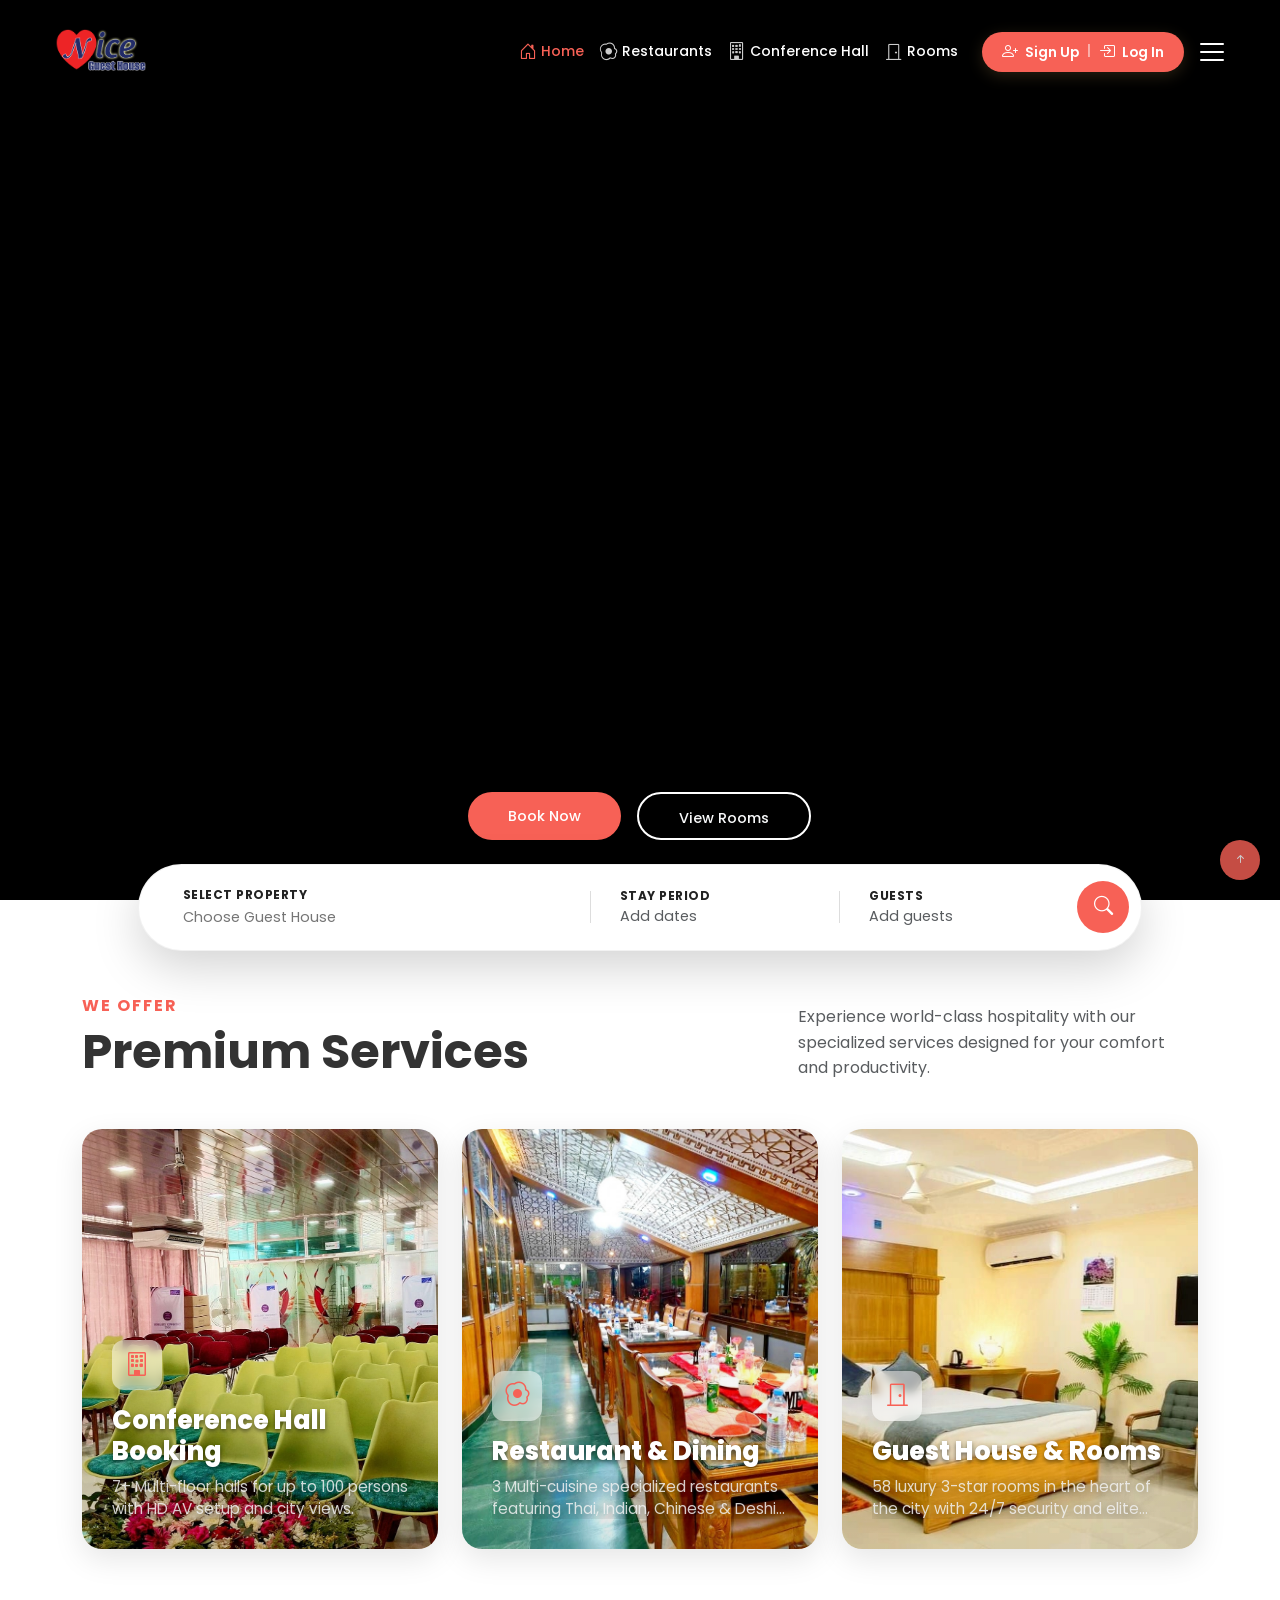
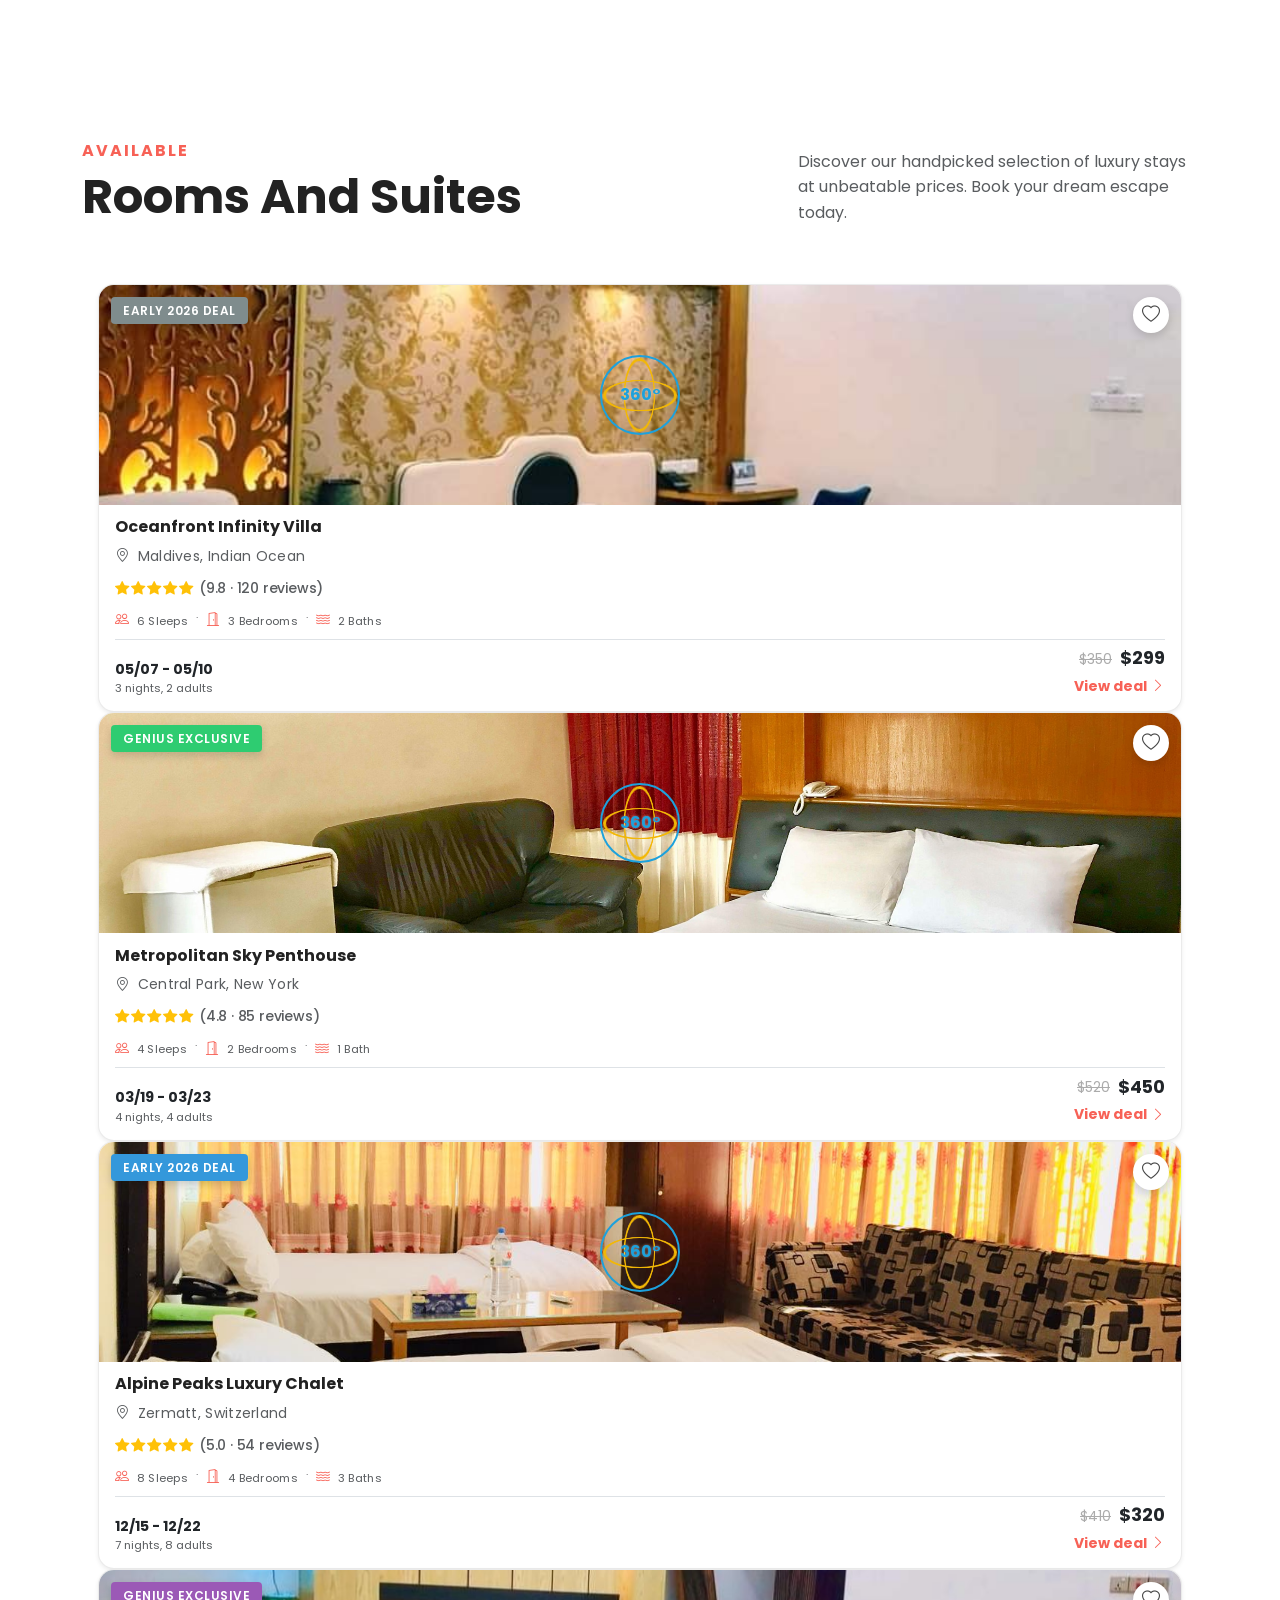
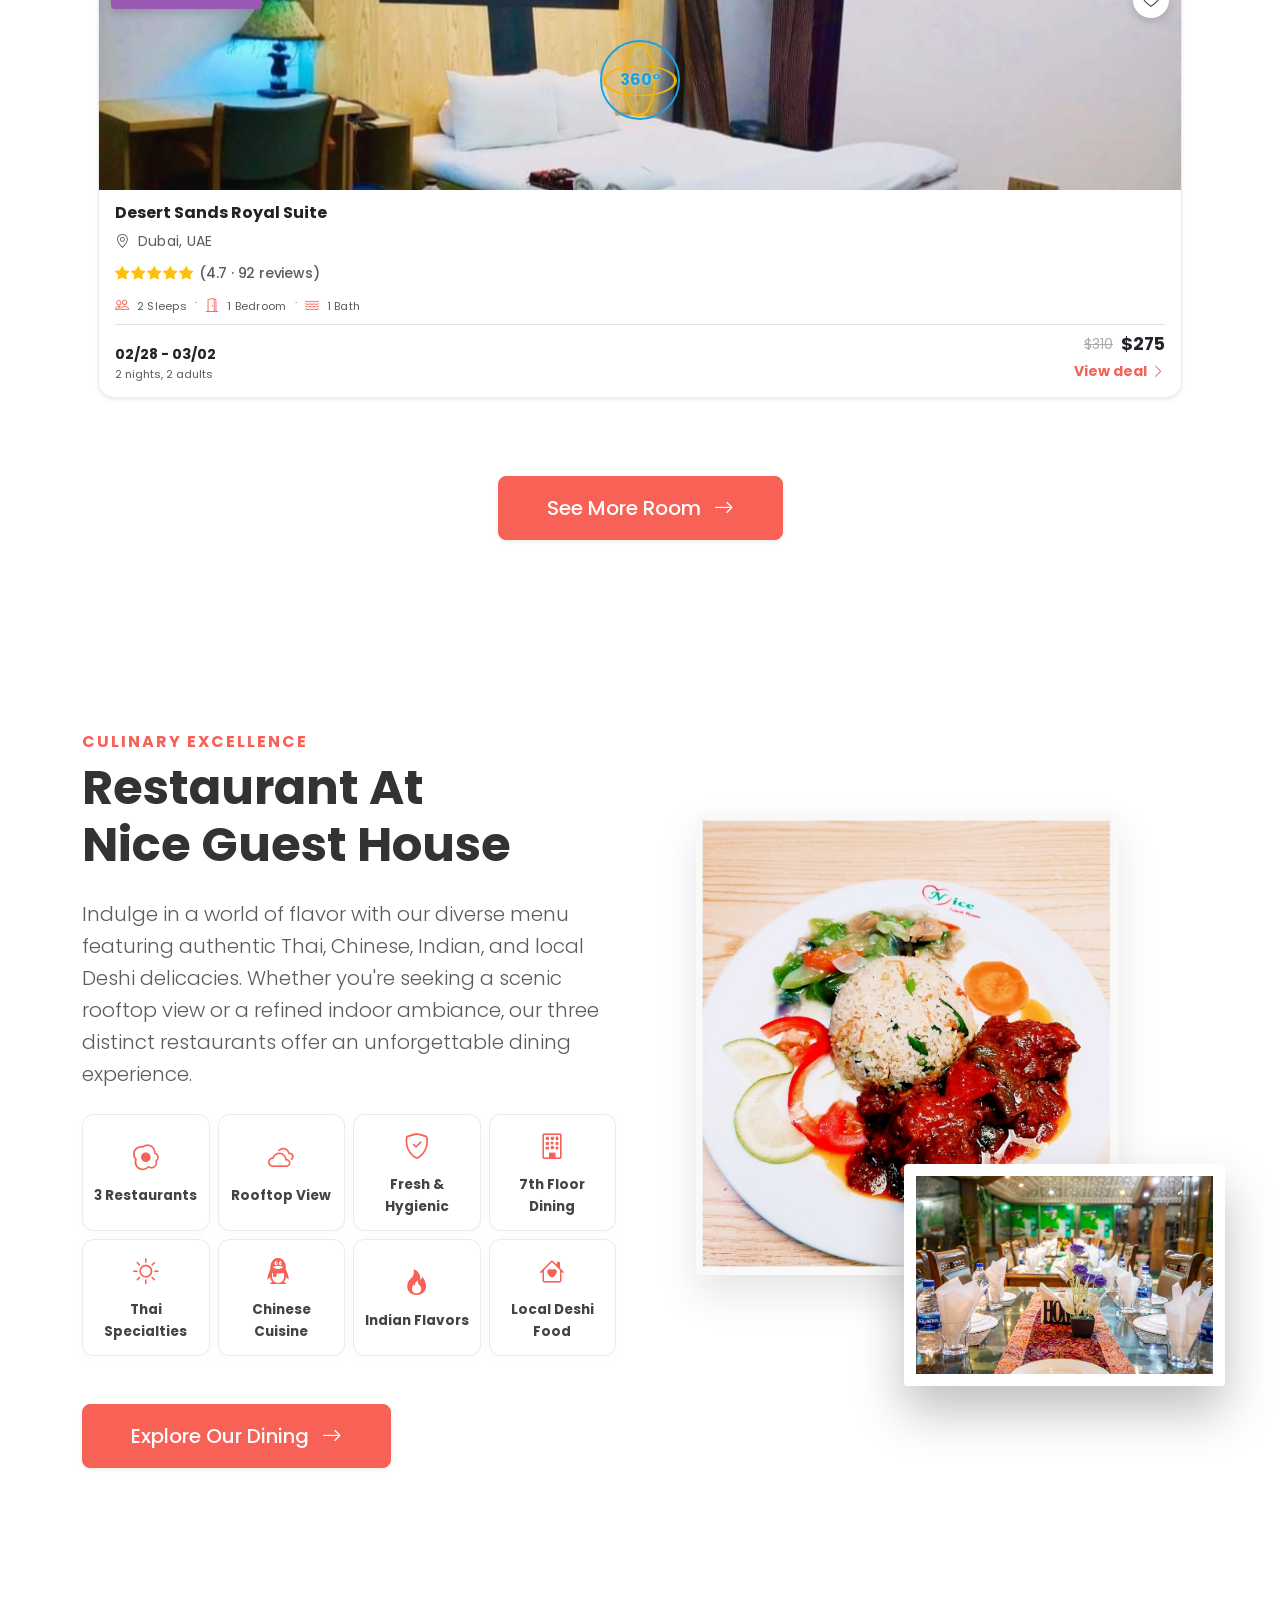
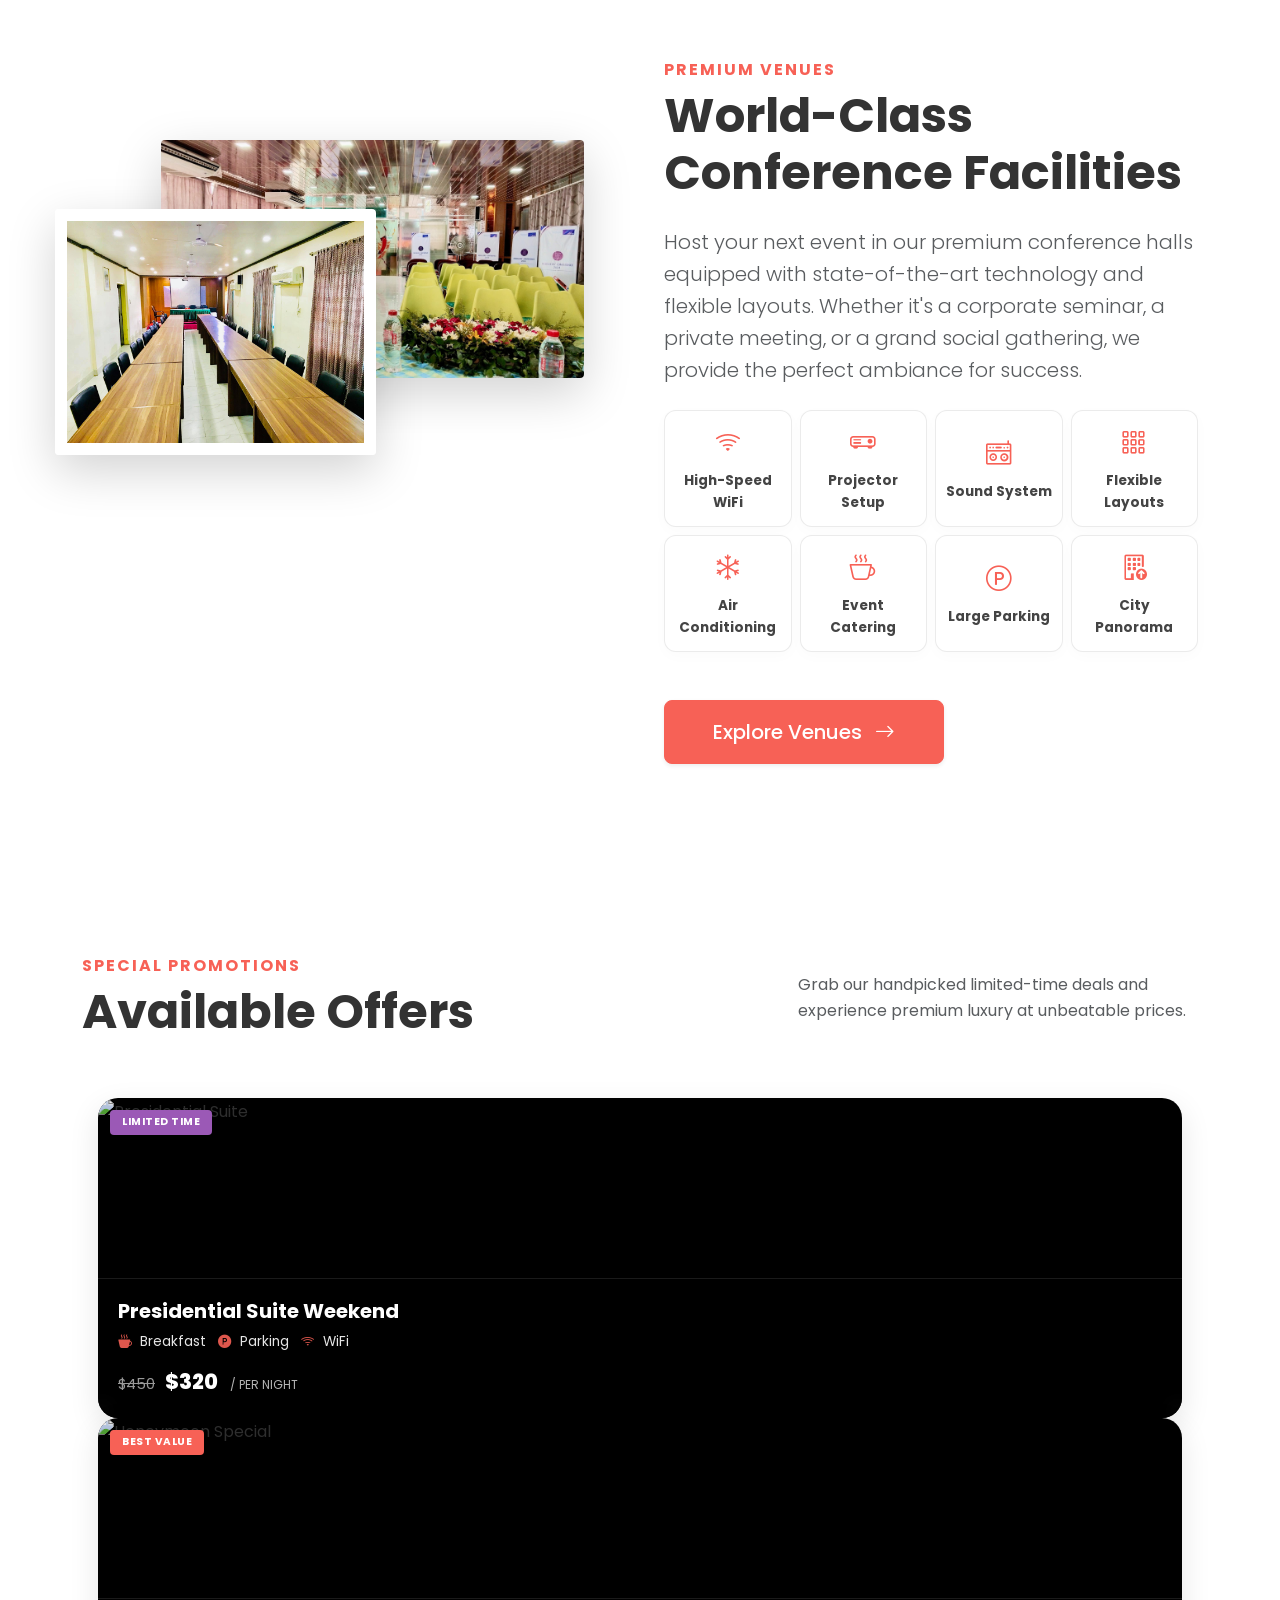
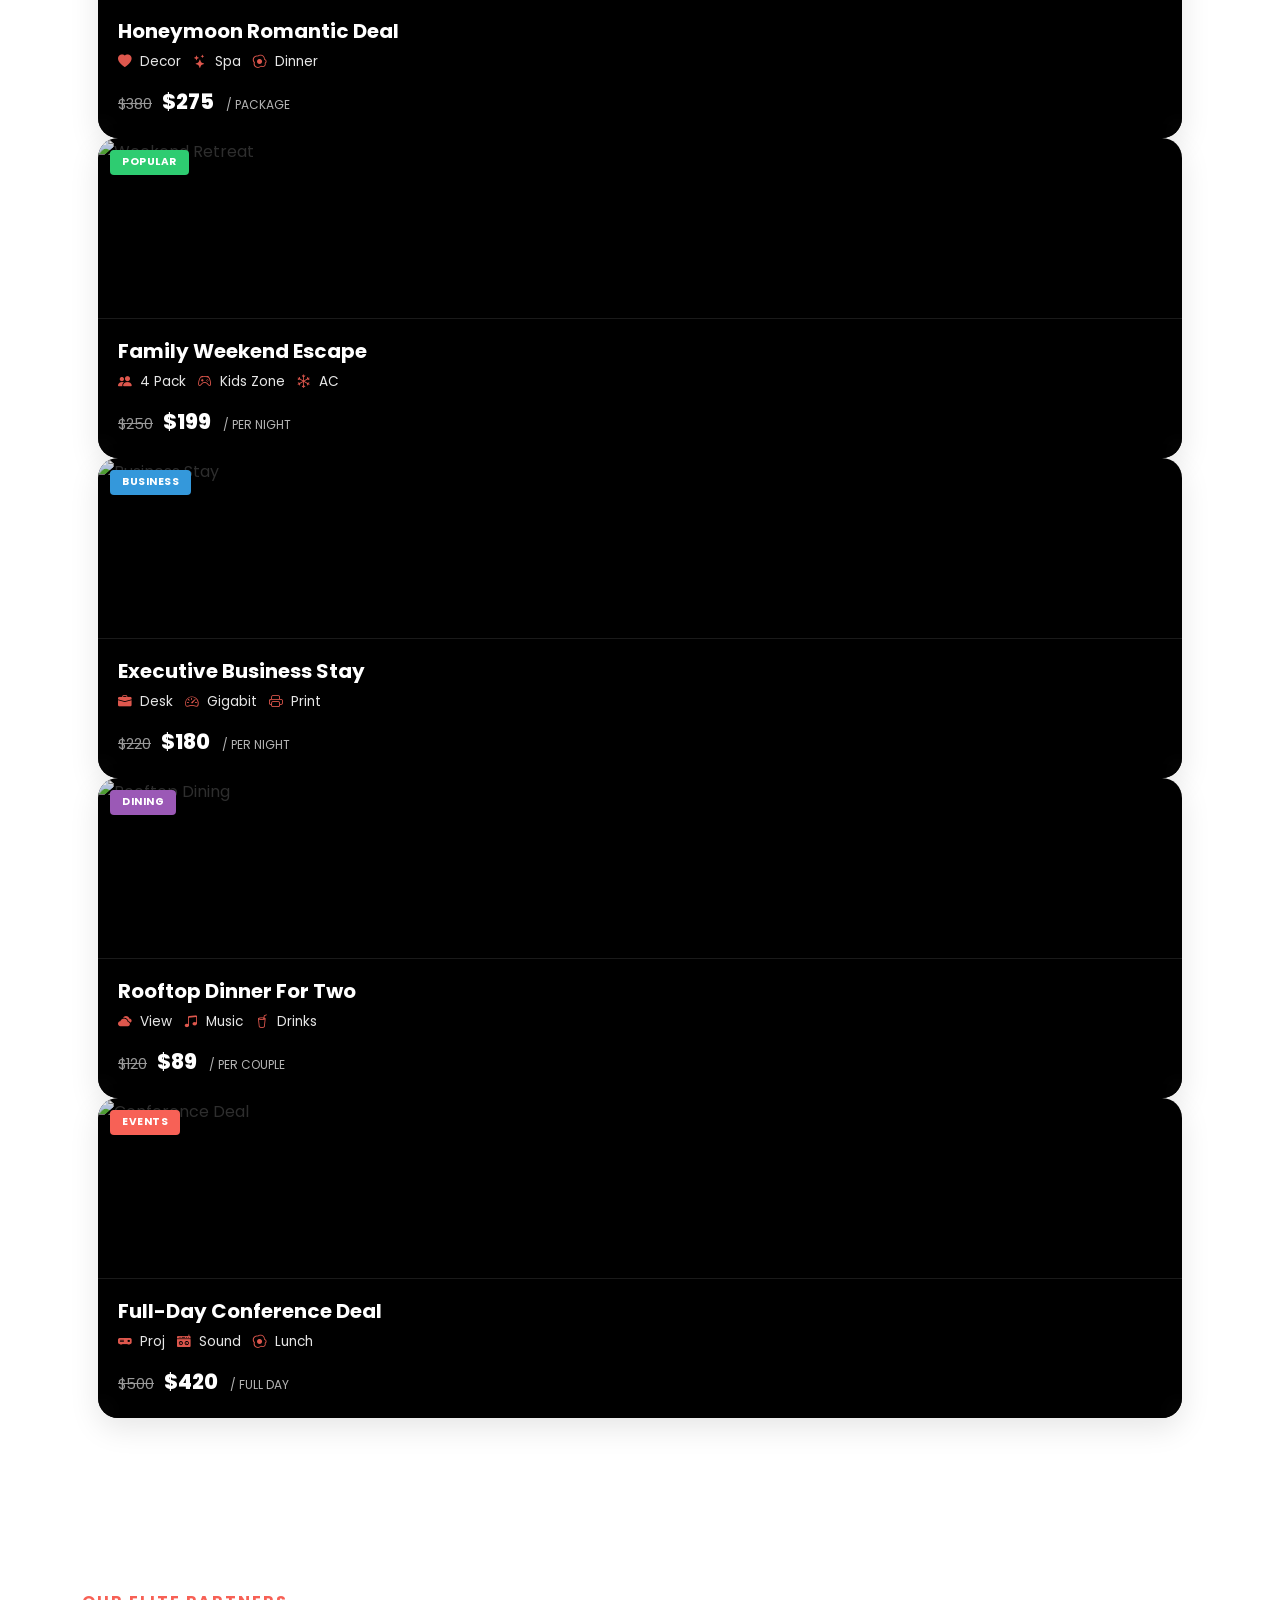
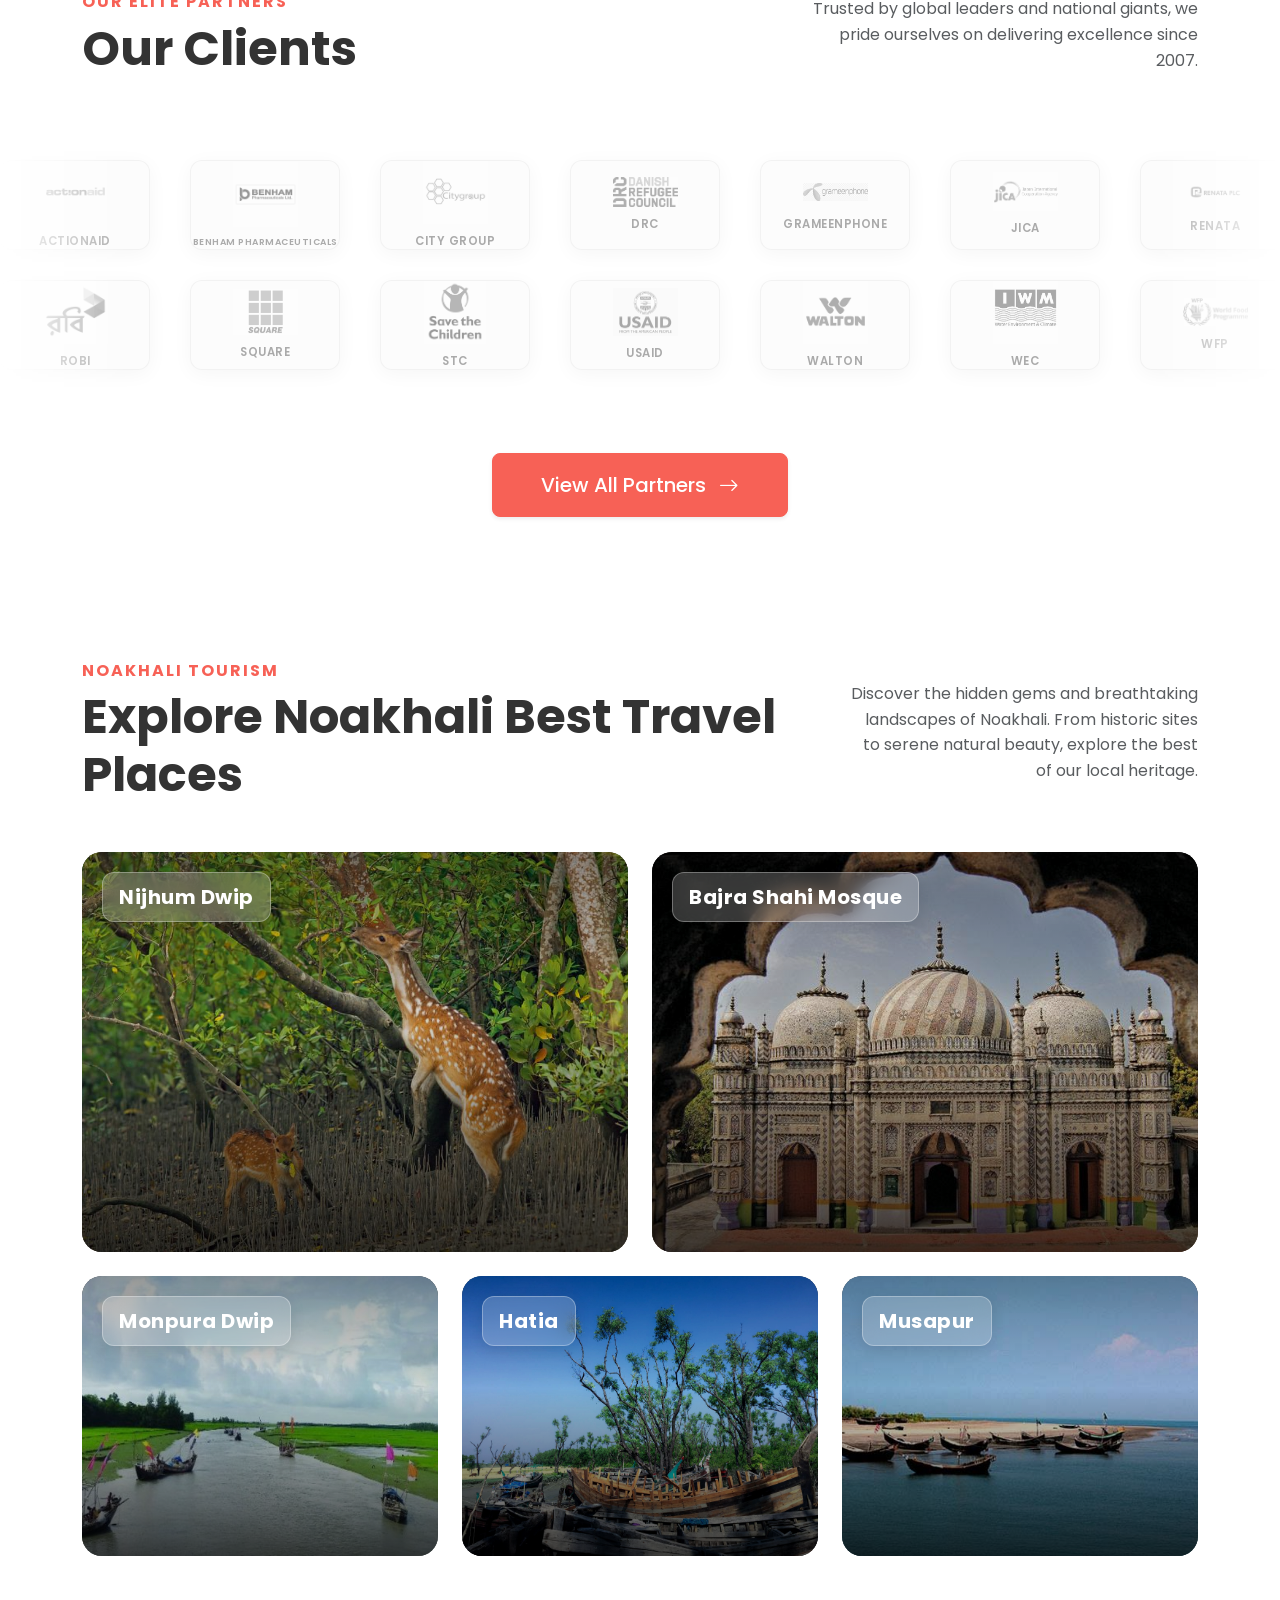
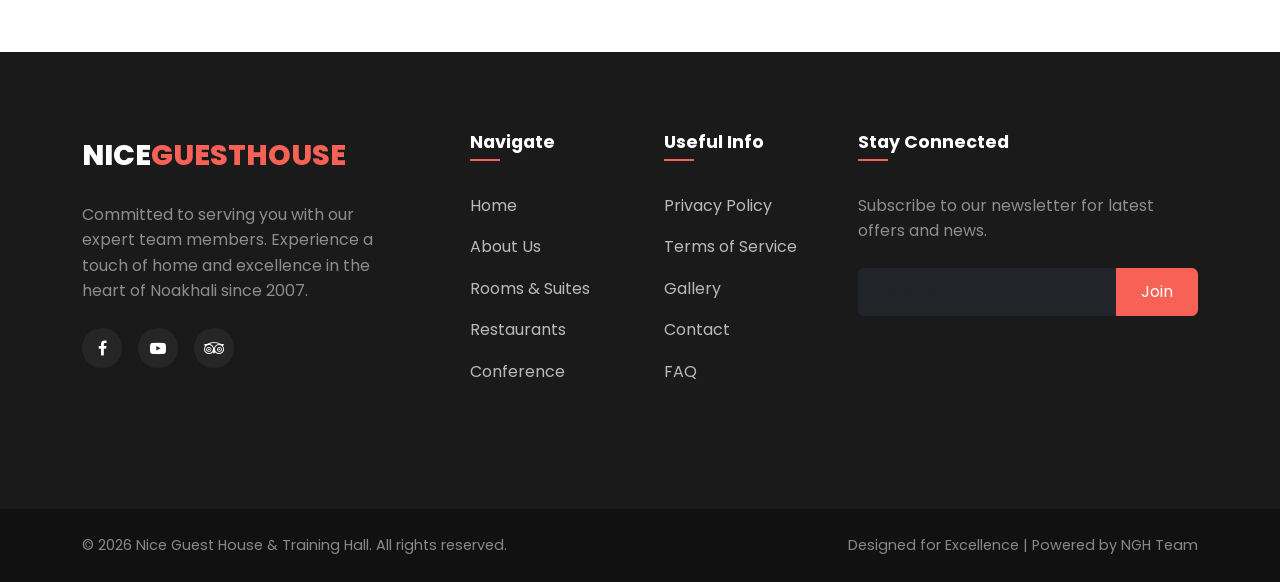
==== index.html @ d99e2e2b "initial commit" ====
<!DOCTYPE html>
<html lang="en">

<head>
  <meta charset="UTF-8" />
  <meta name="viewport" content="width=device-width, initial-scale=1.0" />
  <title>Booking</title>
  <script src="assets/js/loader.js"></script>

  <!-- Bootstrap 5.3.3 CSSgfgfgf-->
  <link href="https://cdn.jsdelivr.net/npm/bootstrap@5.3.3/dist/css/bootstrap.min.css" rel="stylesheet" />

  <!-- Bootstrap Icons -->
  <link rel="stylesheet" href="https://cdn.jsdelivr.net/npm/bootstrap-icons@1.11.3/font/bootstrap-icons.min.css" />
  <link rel="stylesheet" href="https://cdnjs.cloudflare.com/ajax/libs/font-awesome/4.7.0/css/font-awesome.min.css">
  

  
  

  <!-- Flatpickr for Date Range -->
  <link rel="stylesheet" href="https://cdn.jsdelivr.net/npm/flatpickr/dist/flatpickr.min.css">
  
  <!-- Select2 CSS -->
  <link href="https://cdn.jsdelivr.net/npm/select2@4.1.0-rc.0/dist/css/select2.min.css" rel="stylesheet" />
  
  <!-- Slick Slider for Hero Section -->
  <link rel="stylesheet" type="text/css"
    href="https://cdnjs.cloudflare.com/ajax/libs/slick-carousel/1.8.1/slick.min.css" />
  <link rel="stylesheet" type="text/css"
    href="https://cdnjs.cloudflare.com/ajax/libs/slick-carousel/1.8.1/slick-theme.min.css" />

  <!-- Pannellum for 360-degree view -->
  <link rel="stylesheet" href="https://cdn.jsdelivr.net/npm/pannellum@2.5.6/build/pannellum.css" />

  <!-- Google Fonts -->
  <link rel="preconnect" href="https://fonts.googleapis.com">
  <link rel="preconnect" href="https://fonts.gstatic.com" crossorigin>
  <link
    href="https://fonts.googleapis.com/css2?family=Poppins:ital,wght@0,100;0,200;0,300;0,400;0,500;0,600;0,700;0,800;0,900;1,100;1,200;1,300;1,400;1,500;1,600;1,700;1,800;1,900&display=swap"
    rel="stylesheet">

  <!-- Custom CSS -->
  <link rel="stylesheet" href="assets/css/root.css" />
  <link rel="stylesheet" href="assets/css/navbar.css">
  <link rel="stylesheet" href="assets/css/style.css">
  <link rel="stylesheet" href="assets/css/footer.css">
  <link rel="stylesheet" href="assets/css/responsive.css" />
 
</head>
<style>
  body,html{
    overflow-x: hidden;
  }
  
  /* Hide Google Translate Top Bar Aggressively */
  .goog-te-banner-frame.skiptranslate, 
  .goog-te-banner-frame,
  .goog-te-gadget-icon,
  #goog-gt-tt,
  .goog-te-balloon-frame,
  .goog-te-menu-value img {
    display: none !important;
    visibility: hidden !important;
  }
  
  body {
    top: 0px !important;
    position: static !important;
  }

  .skiptranslate {
    display: none !important;
  }

  #google_translate_element {
    position: absolute;
    top: -9999px;
    left: -9999px;
    visibility: hidden;
    display: none;
  }
</style>
<body>

  <!-- Navbar -->
  <nav class="navbar navbar-expand-lg fixed-top py-2 py-md-4 transition-all" id="main-nav">
    <div class="container-fluid px-md-5">
      <a class="navbar-brand d-flex align-items-center" href="index.html">
        <img src="assets/img/logo/logo-2.png" alt="Logo" class="navbar-logo">
      </a>

      <!-- Desktop Horizontal Menu -->
      <div class="d-none d-lg-flex flex-grow-1 justify-content-end align-items-center desktop-menu">
        <ul class="nav">
          <li class="nav-item">
            <a href="index.html" class="nav-link active"><i class="bi bi-house-door me-1"></i> Home</a>
          </li>

          <li class="nav-item">
            <a href="restaurant.html" class="nav-link"><i class="bi bi-egg-fried me-1"></i> Restaurants</a>
          </li>
          <li class="nav-item">
            <a href="conference.html" class="nav-link"><i class="bi bi-building me-1"></i> Conference Hall</a>
          </li>
          <li class="nav-item">
            <a href="rooms.html" class="nav-link"><i class="bi bi-door-closed me-1"></i> Rooms</a>
          </li>
        </ul>

        <!-- Auth Button (dynamic via JS) -->
        <div id="auth-btn-wrapper" class="d-flex align-items-center">
          <div class="btn btn-primary rounded-pill btn-signup ms-3 d-flex align-items-center gap-1 p-0 overflow-hidden ps-3 pe-3">
            <a href="signup.html" class="text-white text-decoration-none px-1 py-2"><i class="bi bi-person-plus me-1"></i> Sign Up</a>
            <span class="text-white-50">|</span>
            <a href="signin.html" class="text-white text-decoration-none px-1 py-2"><i class="bi bi-box-arrow-in-right me-1"></i> Log In</a>
          </div>
        </div>

        <!-- Desktop Dropdown Menu -->
        <div class="dropdown desktop-dropdown d-none d-lg-block ms-2">
          <button class="btn btn-menu-toggle animated-burger-btn" type="button" id="desktopMenuDropdown"
            aria-expanded="false">
            <div class="burger-icon">
              <span></span>
              <span></span>
              <span></span>
            </div>
          </button>
                    <ul class="dropdown-menu dropdown-menu-end shadow border-0 py-3 mt-3 p-0"
            aria-labelledby="desktopMenuDropdown">
            <li><a class="dropdown-item py-2 px-4 " href="about.html"><i class="bi bi-info-circle me-2"></i> About Us</a></li>
            <li><a class="dropdown-item py-2 px-4 " href="our-clients.html"><i class="bi bi-people me-2"></i> Honorable Clients</a></li>
            <li><a class="dropdown-item py-2 px-4 " href="contact.html"><i class="bi bi-envelope me-2"></i> Contact</a>
            </li>
            <li><a class="dropdown-item py-2 px-4" href="gallery.html"><i class="bi bi-images me-2"></i> Gallery</a></li>
            <li>
              <hr class="dropdown-divider mx-3">
            </li>
            <li class="dropdown-submenu px-3">
              <a class="dropdown-item dropdown-toggle py-2 px-2 d-flex align-items-center justify-content-between"
                href="#" id="languageMenu">
                <span><i class="bi bi-translate me-2"></i> Language</span>
              </a>
              <ul class="dropdown-menu shadow border-0 py-2 p-0">
                <li><a class="dropdown-item py-2 px-4" href="javascript:void(0);" onclick="changeLanguage('en')"><img src="https://flagcdn.com/w40/gb.png" alt="English"
                      class="lang-flag me-2"> English</a></li>
                <li><a class="dropdown-item py-2 px-4" href="javascript:void(0);" onclick="changeLanguage('bn')"><img src="https://flagcdn.com/w40/bd.png" alt="Bengali"
                      class="lang-flag me-2"> Bengali</a></li>
                <li><a class="dropdown-item py-2 px-4" href="javascript:void(0);" onclick="changeLanguage('hi')"><img src="https://flagcdn.com/w40/in.png" alt="Hindi"
                      class="lang-flag me-2"> Hindi</a></li>
              </ul>
        </div>
      </div>

      <div class="d-flex align-items-center d-lg-none ms-auto">
        <button class="btn btn-menu-toggle animated-burger-btn" type="button" data-bs-toggle="offcanvas"
          data-bs-target="#offcanvasMenu" aria-controls="offcanvasMenu">
          <div class="burger-icon">
            <span></span>
            <span></span>
            <span></span>
          </div>
        </button>
      </div>
    </div>
  </nav>

  <!-- Hero Section -->
  <section class="hero-section position-relative">
    <video autoplay muted loop class="hero-video">
      <source src="assets/video/room.mp4" type="video/mp4">
      Your browser does not support the video tag.
    </video>
    <div class="hero-overlay"></div>
    <div class="hero-diagonal-overlay"></div>
    <div class="container h-100 position-relative d-flex align-items-center justify-content-center text-center">
      <div class="hero-content mt-5 text-white">
        <div class="hero-text-slider">
          <div class="hero-slide">
            <h1 class="hero-title fw-bold mb-4 mt-3 mt-sm-5">
              <span class="d-block animate-item-1">Welcome to</span>
              <span class="d-block animate-item-2">NICE GUEST HOUSE</span>
            </h1>
            <p class="hero-subtitle mb-3 fw-light opacity-85 animate-item-3">Luxury, relaxation & tranquility are what
              you will find at NGH.</p>
          </div>
          <div class="hero-slide">
            <h1 class="hero-title fw-bold mb-4 mt-3 mt-sm-5">
              <span class="d-block animate-item-1">The Warmth of</span>
              <span class="d-block animate-item-2">Our Hospitality</span>
            </h1>
            <p class="hero-subtitle mb-3 fw-light opacity-85 animate-item-3">The combination of good food, comfortable
              surroundings and friendly service.</p>
          </div>
          <div class="hero-slide">
            <h1 class="hero-title fw-bold mb-4 mt-3 mt-sm-5">
              <span class="d-block animate-item-1">Relaxed &</span>
              <span class="d-block animate-item-2">Rejuvenated</span>
            </h1>
            <p class="hero-subtitle mb-3 fw-light opacity-85 animate-item-3">High-speed internet and memories that will
              ensure you leave with a refreshed spirit.</p>
          </div>
        </div>
        <div class="hero-btns mt-1 d-flex gap-3 justify-content-center">
          <a href="#booking" class="btn btn-primary btn-lg rounded-pill px-5 btn-animated-text">
            <span class="btn-text-wrapper">
              <span class="btn-text">Book Now</span>
              <span class="btn-text">Book Now</span>
            </span>
          </a>
          <a href="#rooms" class="btn btn-outline-light btn-lg rounded-pill px-5 btn-animated-text btnviewmore">
            <span class="btn-text-wrapper">
              <span class="btn-text">View Rooms</span>
              <span class="btn-text">View Rooms</span>
            </span>
          </a>
          <!-- Mobile Search Icon Trigger -->
         
          <button class="btn btn-outline-light rounded-pill btn-mobile-search d-block d-md-none" id="mobileSearchTrigger" style="font-size: 14px;">
             <!-- <i class="bi bi-search"></i>  -->
            Search
          </button>
        </div>

        <!-- Pill-shaped Search Bar -->
        <div class="hero-search-wrapper mx-auto mt-4 position-relative">
          <div class="hero-search-overlay">
            <div class="hero-search-container d-flex align-items-center bg-white shadow-lg rounded-pill p-1 position-relative">
              <!-- Mobile Close Button -->
              <button class="btn btn-close d-none mobile-search-close" id="mobileSearchClose" aria-label="Close" style="position: absolute; right: 20px; top: 20px; z-index: 1051;"></button>
            <!-- Where Section -->
            <div class="search-item flex-grow-1 text-start px-4 py-2" id="search-where">
              <div class="search-label fw-bold">Select Property</div>
              <input type="text" class="search-input-field border-0 bg-transparent w-100 p-0" id="location-input"
                placeholder="Choose Guest House" readonly autocomplete="off">
              <button class="search-clear-btn d-none" id="clear-where">
                <i class="bi bi-x"></i>
              </button>

              <!-- Location Suggestions Panel -->
              <div class="search-panel location-panel shadow-lg rounded-4 d-none">
                <div class="panel-header px-4 py-3 border-bottom">
                  <span class="text-muted small fw-bold uppercase">Suggested destinations</span>
                </div>
                <div class="panel-body py-2" id="location-results">
                  <!-- Property 1 -->
                  <div class="suggestion-item d-flex align-items-center px-4 py-3" data-location="Main Branch">
                    <div class="suggestion-icon me-3 bg-light rounded-3 p-2">
                      <i class="bi bi-building text-primary"></i>
                    </div>
                    <div>
                      <div class="suggestion-title fw-bold">Nice Guest House</div>
                      <div class="suggestion-subtitle text-muted small">Uzzalpur, Maijdee Court</div>
                    </div>
                  </div>
                </div>
              </div>
            </div>

            <div class="search-divider"></div>

            <!-- When Section -->
            <div class="search-item flex-grow-1 text-start px-4 py-2" id="search-when">
              <div class="search-label fw-bold">Stay Period</div>
              <div class="search-subtext text-muted small" id="date-display">Add dates</div>
              <input type="text" id="date-range-picker" style="display: none;">
              <button class="search-clear-btn d-none" id="clear-when">
                <i class="bi bi-x"></i>
              </button>
            </div>

            <div class="search-divider"></div>

            <!-- Who Section -->
            <div class="search-item flex-grow-1 text-start px-4 py-2 position-relative" id="search-who">
              <div class="search-label fw-bold">Guests</div>
              <div class="search-subtext text-muted small" id="guest-display">Add guests</div>
              <button class="search-clear-btn d-none" id="clear-who">
                <i class="bi bi-x"></i>
              </button>

              <!-- Guest Counter Panel -->
              <div class="search-panel guest-panel shadow-lg rounded-4 d-none p-4">
                <!-- Adult row -->
                <div class="guest-row d-flex align-items-center justify-content-between mb-4">
                  <div>
                    <div class="fw-bold">Adults</div>
                    <div class="text-muted small">Ages 13 or above</div>
                  </div>
                  <div class="counter-control d-flex align-items-center">
                    <button class="btn btn-outline-secondary rounded-circle btn-sm counter-btn minus"
                      data-type="adults"><i class="bi bi-dash"></i></button>
                    <span class="mx-3 fw-bold count-val" id="count-adults">0</span>
                    <button class="btn btn-outline-secondary rounded-circle btn-sm counter-btn plus"
                      data-type="adults"><i class="bi bi-plus"></i></button>
                  </div>
                </div>
                <!-- Children row -->
                <div class="guest-row d-flex align-items-center justify-content-between mb-4">
                  <div>
                    <div class="fw-bold">Children</div>
                    <div class="text-muted small">Ages 2 – 12</div>
                  </div>
                  <div class="counter-control d-flex align-items-center">
                    <button class="btn btn-outline-secondary rounded-circle btn-sm counter-btn minus"
                      data-type="children"><i class="bi bi-dash"></i></button>
                    <span class="mx-3 fw-bold count-val" id="count-children">0</span>
                    <button class="btn btn-outline-secondary rounded-circle btn-sm counter-btn plus"
                      data-type="children"><i class="bi bi-plus"></i></button>
                  </div>
                </div>
                <!-- Infants row -->
                <div class="guest-row d-flex align-items-center justify-content-between mb-4">
                  <div>
                    <div class="fw-bold">Infants</div>
                    <div class="text-muted small">Under 2</div>
                  </div>
                  <div class="counter-control d-flex align-items-center">
                    <button class="btn btn-outline-secondary rounded-circle btn-sm counter-btn minus"
                      data-type="infants"><i class="bi bi-dash"></i></button>
                    <span class="mx-3 fw-bold count-val" id="count-infants">0</span>
                    <button class="btn btn-outline-secondary rounded-circle btn-sm counter-btn plus"
                      data-type="infants"><i class="bi bi-plus"></i></button>
                  </div>
                </div>
                <!-- Pets row -->
                <div class="guest-row d-flex align-items-center justify-content-between">
                  <div>
                    <div class="fw-bold">Pets</div>
                    <div class="text-muted small"><a href="#" class="text-decoration-underline text-muted">Bringing a
                        service animal?</a></div>
                  </div>
                  <div class="counter-control d-flex align-items-center">
                    <button class="btn btn-outline-secondary rounded-circle btn-sm counter-btn minus"
                      data-type="pets"><i class="bi bi-dash"></i></button>
                    <span class="mx-3 fw-bold count-val" id="count-pets">0</span>
                    <button class="btn btn-outline-secondary rounded-circle btn-sm counter-btn plus" data-type="pets"><i
                        class="bi bi-plus"></i></button>
                  </div>
                </div>
              </div>
            </div>

            <button class="btn  rounded-circle search-submit-btn d-flex align-items-center justify-content-center">
              <i class="bi bi-search"></i>
            </button>
          </div>
        </div>
      </div>
    </div>
  </section>

  <!-- Our Services Section -->
  <section class="services-section py-5">
    <div class="container py-md-5">
      <div class="section-header d-flex justify-content-between align-items-end mb-5">
        <div>
          <h6 class="text-primary fw-bold text-uppercase ls-2 mb-2">We Offer</h6>
          <h2 class="display-5 fw-bold mb-0">Premium Services</h2>
        </div>
        <div class="d-none d-md-block">
          <p class="text-muted mb-0 max-w-400">Experience world-class hospitality with our specialized services designed
            for your comfort and productivity.</p>
        </div>
      </div>

      <div class="row g-4 justify-content-center">
        <!-- Service 1: Conference -->
        <div class="col-md-4">
          <div class="service-premium-card">
            <img src="assets/img/cover/conference.jpeg"
              class="service-bg-img" alt="Conference Hall">
            <div class="service-premium-overlay">
              <div class="service-premium-icon">
                <i class="bi bi-building"></i>
              </div>
              <div class="service-premium-content">
                <h4>Conference Hall Booking</h4>
                <p>7+ Multi-floor halls for up to 100 persons with HD AV setup and city views.</p>
              </div>
              <a href="conference.html" class="service-learn-more">
                Plan Your Event <i class="bi bi-arrow-right"></i>
              </a>
            </div>
          </div>
        </div>

        <!-- Service 2: Restaurant -->
        <div class="col-md-4">
          <div class="service-premium-card">
            <img src="assets/img/cover/restaurent.jpeg"
              class="service-bg-img" alt="Restaurant & Dining">
            <div class="service-premium-overlay">
              <div class="service-premium-icon">
                <i class="bi bi-egg-fried"></i>
              </div>
              <div class="service-premium-content">
                <h4>Restaurant & Dining</h4>
                <p>3 Multi-cuisine specialized restaurants featuring Thai, Indian, Chinese & Deshi flavors.</p>
              </div>
              <a href="restaurant.html" class="service-learn-more">
                Explore Menu <i class="bi bi-arrow-right"></i>
              </a>
            </div>
          </div>
        </div>

        <!-- Service 3: Guest House -->
        <div class="col-md-4">
          <div class="service-premium-card">
            <img src="assets/img/cover/room.jpeg"
              class="service-bg-img" alt="Guest House & Rooms">
            <div class="service-premium-overlay">
              <div class="service-premium-icon">
                <i class="bi bi-door-closed"></i>
              </div>
              <div class="service-premium-content">
                <h4>Guest House & Rooms</h4>
                <p>58 luxury 3-star rooms in the heart of the city with 24/7 security and elite comfort.</p>
              </div>
              <a href="rooms.html" class="service-learn-more">
                View Rooms <i class="bi bi-arrow-right"></i>
              </a>
            </div>
          </div>
        </div>
      </div>
    </div>
  </section>

  <!-- Featured Offers Section -->
  <section class="offers-section py-5 bg-light">
    <div class="container py-md-5">
      <div class="section-header d-flex justify-content-between align-items-end mb-5">
        <div>
          <h6 class="text-primary fw-bold text-uppercase ls-2 mb-2">Available</h6>
          <h2 class="display-5 fw-bold mb-0">Rooms and Suites</h2>
        </div>
        <div class="d-none d-md-block">
          <p class="text-muted mb-0 max-w-400">Discover our handpicked selection of luxury stays at unbeatable prices.
            Book your dream escape today.</p>
        </div>
      </div>

      <div class="offers-slider">
        <!-- Offer Card 1 -->
        <div class="px-3">
          <div class="offer-card border-0 shadow-sm rounded-4 overflow-hidden h-100 bg-white">
            <div class="offer-image-wrapper position-relative"
              onclick="open3DViewer('https://pannellum.org/images/alma.jpg', 'Oceanfront Infinity Villa')">
              <img src="assets/img/room/room1.jpg"
                alt="Luxury Villa" class="offer-img w-100">
              <div class="orbit-360-container">
                <div class="orbit-360-outer"></div>
                <div class="orbit-360-system">
                  <div class="orbit-ring one"></div>
                  <div class="orbit-ring two"></div>
                </div>
                <div class="orbit-label">360°</div>
              </div>
              <div class="view-360-overlay"></div>
              <button class="wishlist-btn" onclick="event.stopPropagation()"><i class="bi bi-heart"></i></button>
              <div class="offer-badge top-pick">Early 2026 Deal</div>
            </div>
            <div class="offer-content p-3">
              <div class="d-flex justify-content-between align-items-start mb-2">
                <h5 class="offer-title fw-bold mb-0">Oceanfront Infinity Villa</h5>
              </div>
              <p class="offer-location text-muted small mb-2">
                <i class="bi bi-geo-alt me-1"></i> Maldives, Indian Ocean
              </p>

              <div class="rating-stars-wrapper d-flex align-items-center gap-2 mb-2">
                <div class="stars text-warning">
                  <i class="bi bi-star-fill"></i>
                  <i class="bi bi-star-fill"></i>
                  <i class="bi bi-star-fill"></i>
                  <i class="bi bi-star-fill"></i>
                  <i class="bi bi-star-fill"></i>
                </div>
                <span class="rating-text-condensed text-muted small">(9.8 · 120 reviews)</span>
              </div>

              <div class="offer-features d-flex gap-2 text-muted extra-small mb-3">
                <span><i class="bi bi-people me-1"></i> 6 Sleeps</span>
                <span>·</span>
                <span><i class="bi bi-door-open me-1"></i> 3 Bedrooms</span>
                <span>·</span>
                <span><i class="bi bi-water me-1"></i> 2 Baths</span>
              </div>

              <div class="offer-footer d-flex justify-content-between align-items-end pt-3 border-top">
                <div class="offer-dates-wrapper d-flex flex-column gap-2 align-items-start">
                  <button class="btn-toggle-360"
                    onclick="event.stopPropagation(); open3DViewer('https://pannellum.org/images/alma.jpg', 'Oceanfront Infinity Villa')">
                    <i class="bi bi-arrow-repeat"></i> 360° View
                  </button>
                  <div class="offer-dates">
                    <div class="text-dark fw-bold small">05/07 - 05/10</div>
                    <div class="text-muted extra-small">3 nights, 2 adults</div>
                  </div>
                </div>
                <div class="offer-pricing text-end">
                  <div class="d-flex align-items-center justify-content-end gap-2 mb-1">
                    <div class="price-old text-decoration-line-through text-muted small">$350</div>
                    <div class="price-current fw-bold text-dark h5 mb-0">$299</div>
                  </div>
                  <a href="room-details.html" class="view-deal-link text-decoration-none fw-bold small">
                    View deal <i class="bi bi-chevron-right ms-1"></i>
                  </a>
                </div>
              </div>
            </div>
          </div>
        </div>

        <!-- Offer Card 2 -->
        <div class="px-3">
          <div class="offer-card border-0 shadow-sm rounded-4 overflow-hidden h-100 bg-white">
            <div class="offer-image-wrapper position-relative"
              onclick="open3DViewer('https://images.unsplash.com/photo-1596522354195-e84ae3c98731?q=80&w=887&auto=format&fit=crop&ixlib=rb-4.1.0&ixid=M3wxMjA3fDB8MHxwaG90by1wYWdlfHx8fGVufDB8fHx8fA%3D%3D', 'Metropolitan Sky Penthouse')">
              <img src="assets/img/room/room2.jpg"
                alt="Modern Penthouse" class="offer-img w-100">
              <div class="orbit-360-container">
                <div class="orbit-360-outer"></div>
                <div class="orbit-360-system">
                  <div class="orbit-ring one"></div>
                  <div class="orbit-ring two"></div>
                </div>
                <div class="orbit-label">360°</div>
              </div>
              <div class="view-360-overlay"></div>
              <button class="wishlist-btn" onclick="event.stopPropagation()"><i class="bi bi-heart"></i></button>
              <div class="offer-badge new-listing">Genius Exclusive</div>
            </div>
            <div class="offer-content p-3">
              <div class="d-flex justify-content-between align-items-start mb-2">
                <h5 class="offer-title fw-bold mb-0">Metropolitan Sky Penthouse</h5>
              </div>
              <p class="offer-location text-muted small mb-2">
                <i class="bi bi-geo-alt me-1"></i> Central Park, New York
              </p>

              <div class="rating-stars-wrapper d-flex align-items-center gap-2 mb-2">
                <div class="stars text-warning">
                  <i class="bi bi-star-fill"></i>
                  <i class="bi bi-star-fill"></i>
                  <i class="bi bi-star-fill"></i>
                  <i class="bi bi-star-fill"></i>
                  <i class="bi bi-star-fill"></i>
                </div>
                <span class="rating-text-condensed text-muted small">(4.8 · 85 reviews)</span>
              </div>

              <div class="offer-features d-flex gap-2 text-muted extra-small mb-3">
                <span><i class="bi bi-people me-1"></i> 4 Sleeps</span>
                <span>·</span>
                <span><i class="bi bi-door-open me-1"></i> 2 Bedrooms</span>
                <span>·</span>
                <span><i class="bi bi-water me-1"></i> 1 Bath</span>
              </div>

              <div class="offer-footer d-flex justify-content-between align-items-end pt-3 border-top">
                <div class="offer-dates-wrapper d-flex flex-column gap-2 align-items-start">
                  <button class="btn-toggle-360"
                    onclick="event.stopPropagation(); open3DViewer('https://images.unsplash.com/photo-1596522354195-e84ae3c98731?q=80&w=887&auto=format&fit=crop&ixlib=rb-4.1.0&ixid=M3wxMjA3fDB8MHxwaG90by1wYWdlfHx8fGVufDB8fHx8fA%3D%3D', 'Metropolitan Sky Penthouse')">
                    <i class="bi bi-arrow-repeat"></i> 360° View
                  </button>
                  <div class="offer-dates">
                    <div class="text-dark fw-bold small">03/19 - 03/23</div>
                    <div class="text-muted extra-small">4 nights, 4 adults</div>
                  </div>
                </div>
                <div class="offer-pricing text-end">
                  <div class="d-flex align-items-center justify-content-end gap-2 mb-1">
                    <div class="price-old text-decoration-line-through text-muted small">$520</div>
                    <div class="price-current fw-bold text-dark h5 mb-0">$450</div>
                  </div>
                  <a href="#" class="view-deal-link text-decoration-none fw-bold small">
                    View deal <i class="bi bi-chevron-right ms-1"></i>
                  </a>
                </div>
              </div>
            </div>
          </div>
        </div>

        <!-- Offer Card 3 -->
        <div class="px-3">
          <div class="offer-card border-0 shadow-sm rounded-4 overflow-hidden h-100 bg-white">
            <div class="offer-image-wrapper position-relative"
              onclick="open3DViewer('https://images.unsplash.com/photo-1497366811353-6870744d04b2?q=80&w=869&auto=format&fit=crop&ixlib=rb-4.1.0&ixid=M3wxMjA3fDB8MHxwaG90by1wYWdlfHx8fGVufDB8fHx8fA%3D%3D', 'Alpine Peaks Luxury Chalet')">
              <img src="assets/img/room/room3.jpg"
                alt="Modern Penthouse" class="offer-img w-100">
              <div class="orbit-360-container">
                <div class="orbit-360-outer"></div>
                <div class="orbit-360-system">
                  <div class="orbit-ring one"></div>
                  <div class="orbit-ring two"></div>
                </div>
                <div class="orbit-label">360°</div>
              </div>
              <div class="view-360-overlay"></div>
              <button class="wishlist-btn" onclick="event.stopPropagation()"><i class="bi bi-heart"></i></button>
              <div class="offer-badge seasonal">Early 2026 Deal</div>
            </div>
            <div class="offer-content p-3">
              <div class="d-flex justify-content-between align-items-start mb-2">
                <h5 class="offer-title fw-bold mb-0">Alpine Peaks Luxury Chalet</h5>
              </div>
              <p class="offer-location text-muted small mb-2">
                <i class="bi bi-geo-alt me-1"></i> Zermatt, Switzerland
              </p>

              <div class="rating-stars-wrapper d-flex align-items-center gap-2 mb-2">
                <div class="stars text-warning">
                  <i class="bi bi-star-fill"></i>
                  <i class="bi bi-star-fill"></i>
                  <i class="bi bi-star-fill"></i>
                  <i class="bi bi-star-fill"></i>
                  <i class="bi bi-star-fill"></i>
                </div>
                <span class="rating-text-condensed text-muted small">(5.0 · 54 reviews)</span>
              </div>

              <div class="offer-features d-flex gap-2 text-muted extra-small mb-3">
                <span><i class="bi bi-people me-1"></i> 8 Sleeps</span>
                <span>·</span>
                <span><i class="bi bi-door-open me-1"></i> 4 Bedrooms</span>
                <span>·</span>
                <span><i class="bi bi-water me-1"></i> 3 Baths</span>
              </div>

              <div class="offer-footer d-flex justify-content-between align-items-end pt-3 border-top">
                <div class="offer-dates-wrapper d-flex flex-column gap-2 align-items-start">
                  <button class="btn-toggle-360"
                    onclick="event.stopPropagation(); open3DViewer('https://images.unsplash.com/photo-1497366811353-6870744d04b2?q=80&w=869&auto=format&fit=crop&ixlib=rb-4.1.0&ixid=M3wxMjA3fDB8MHxwaG90by1wYWdlfHx8fGVufDB8fHx8fA%3D%3D', 'Alpine Peaks Luxury Chalet')">
                    <i class="bi bi-arrow-repeat"></i> 360° View
                  </button>
                  <div class="offer-dates">
                    <div class="text-dark fw-bold small">12/15 - 12/22</div>
                    <div class="text-muted extra-small">7 nights, 8 adults</div>
                  </div>
                </div>
                <div class="offer-pricing text-end">
                  <div class="d-flex align-items-center justify-content-end gap-2 mb-1">
                    <div class="price-old text-decoration-line-through text-muted small">$410</div>
                    <div class="price-current fw-bold text-dark h5 mb-0">$320</div>
                  </div>
                  <a href="#" class="view-deal-link text-decoration-none fw-bold small">
                    View deal <i class="bi bi-chevron-right ms-1"></i>
                  </a>
                </div>
              </div>
            </div>
          </div>
        </div>

        <!-- Offer Card 4 -->
        <div class="px-3">
          <div class="offer-card border-0 shadow-sm rounded-4 overflow-hidden h-100 bg-white">
            <div class="offer-image-wrapper position-relative"
              onclick="open3DViewer('https://pannellum.org/images/alma.jpg', 'Desert Sands Royal Suite')">
             <img src="assets/img/room/room4.jpg"
                alt="Modern Penthouse" class="offer-img w-100">
              <div class="orbit-360-container">
                <div class="orbit-360-outer"></div>
                <div class="orbit-360-system">
                  <div class="orbit-ring one"></div>
                  <div class="orbit-ring two"></div>
                </div>
                <div class="orbit-label">360°</div>
              </div>
              <div class="view-360-overlay"></div>
              <button class="wishlist-btn" onclick="event.stopPropagation()"><i class="bi bi-heart"></i></button>
              <div class="offer-badge exclusive">Genius Exclusive</div>
            </div>
            <div class="offer-content p-3">
              <div class="d-flex justify-content-between align-items-start mb-2">
                <h5 class="offer-title fw-bold mb-0">Desert Sands Royal Suite</h5>
              </div>
              <p class="offer-location text-muted small mb-2">
                <i class="bi bi-geo-alt me-1"></i> Dubai, UAE
              </p>

              <div class="rating-stars-wrapper d-flex align-items-center gap-2 mb-2">
                <div class="stars text-warning">
                  <i class="bi bi-star-fill"></i>
                  <i class="bi bi-star-fill"></i>
                  <i class="bi bi-star-fill"></i>
                  <i class="bi bi-star-fill"></i>
                  <i class="bi bi-star-fill"></i>
                </div>
                <span class="rating-text-condensed text-muted small">(4.7 · 92 reviews)</span>
              </div>

              <div class="offer-features d-flex gap-2 text-muted extra-small mb-3">
                <span><i class="bi bi-people me-1"></i> 2 Sleeps</span>
                <span>·</span>
                <span><i class="bi bi-door-open me-1"></i> 1 Bedroom</span>
                <span>·</span>
                <span><i class="bi bi-water me-1"></i> 1 Bath</span>
              </div>

              <div class="offer-footer d-flex justify-content-between align-items-end pt-3 border-top">
                <div class="offer-dates-wrapper d-flex flex-column gap-2 align-items-start">
                  <button class="btn-toggle-360"
                    onclick="event.stopPropagation(); open3DViewer('https://pannellum.org/images/alma.jpg', 'Desert Sands Royal Suite')">
                    <i class="bi bi-arrow-repeat"></i> 360° View
                  </button>
                  <div class="offer-dates">
                    <div class="text-dark fw-bold small">02/28 - 03/02</div>
                    <div class="text-muted extra-small">2 nights, 2 adults</div>
                  </div>
                </div>
                <div class="offer-pricing text-end">
                  <div class="d-flex align-items-center justify-content-end gap-2 mb-1">
                    <div class="price-old text-decoration-line-through text-muted small">$310</div>
                    <div class="price-current fw-bold text-dark h5 mb-0">$275</div>
                  </div>
                  <a href="#" class="view-deal-link text-decoration-none fw-bold small">
                    View deal <i class="bi bi-chevron-right ms-1"></i>
                  </a>
                </div>
              </div>
            </div>
          </div>
        </div>
      </div>

      <div class="text-center mt-5">
        <a href="rooms.html" class="btn btn-primary btn-modern btn-lg px-5 py-3 rounded-3 shadow-sm fw-bold">
          See More Room <i class="bi bi-arrow-right ms-2"></i>
        </a>
      </div>
    </div>
  </section>

  <!-- Restaurant Summarization Section (Upgraded to 8-Card Grid) -->
  <section class="dining-summary-section py-5 bg-white ">
    <div class="container py-md-5">
      <div class="row  g-5">
        <div class="col-lg-6">
          <div class="section-header mb-4">
            <h6 class="text-primary fw-bold text-uppercase ls-2 mb-2">Culinary Excellence</h6>
            <h1 class="display-5 fw-bold mb-4">Restaurant at <br> Nice Guest House</h1>
          </div>
          <p class="text-muted lead mb-4">
            Indulge in a world of flavor with our diverse menu featuring authentic Thai, Chinese, Indian, and local
            Deshi delicacies. Whether you're seeking a scenic rooftop view or a refined indoor ambiance, our three
            distinct restaurants offer an unforgettable dining experience.
          </p>
          <div class="row g-2 mb-5 row-cols-2 row-cols-md-4">
            <div class="col">
              <div class="conf-feature-card">
                <i class="bi bi-egg-fried"></i>
                <span class="fw-bold">3 Restaurants</span>
              </div>
            </div>
            <div class="col">
              <div class="conf-feature-card">
                <i class="bi bi-clouds"></i>
                <span class="fw-bold">Rooftop View</span>
              </div>
            </div>
            <div class="col">
              <div class="conf-feature-card">
                <i class="bi bi-shield-check"></i>
                <span class="fw-bold">Fresh & Hygienic</span>
              </div>
            </div>
            <div class="col">
              <div class="conf-feature-card">
                <i class="bi bi-building"></i>
                <span class="fw-bold">7th Floor Dining</span>
              </div>
            </div>
            <div class="col">
              <div class="conf-feature-card">
                <i class="bi bi-brightness-high"></i>
                <span class="fw-bold">Thai Specialties</span>
              </div>
            </div>
            <div class="col">
              <div class="conf-feature-card">
                <i class="bi bi-tencent-qq"></i>
                <span class="fw-bold">Chinese Cuisine</span>
              </div>
            </div>
            <div class="col">
              <div class="conf-feature-card">
                <i class="bi bi-fire"></i>
                <span class="fw-bold">Indian Flavors</span>
              </div>
            </div>
            <div class="col">
              <div class="conf-feature-card">
                <i class="bi bi-house-heart"></i>
                <span class="fw-bold">Local Deshi Food</span>
              </div>
            </div>
          </div>
          <a href="restaurant.html" class="btn btn-primary btn-modern btn-lg px-5 py-3 rounded-3 shadow-sm">
            Explore Our Dining <i class="bi bi-arrow-right ms-2"></i>
          </a>
        </div>
        <div class="col-lg-6">
          <div class="overlapping-image-container mt-5">
            <img src="assets/img/restaurant/rest-small.jpg"
              alt="NGH Restaurant Ambiance" class="main-image">
            <img src="assets/img/restaurant/rest-big.jpg"
              alt="Delicious Cuisine" class="secondary-image">
          </div>
        </div>
      </div>
    </div>
  </section>

  <!-- Conference Summary Section -->
  <section class="conference-summary-section py-5 bg-white ">
    <div class="container py-md-5">
      <div class="row g-5 flex-row-reverse">
        <div class="col-lg-6">
          <div class="section-header mb-4">
            <h6 class="text-primary fw-bold text-uppercase ls-2 mb-2">Premium Venues</h6>
            <h1 class="display-5 fw-bold mb-4">World-Class <br> Conference Facilities</h1>
          </div>
          <p class="text-muted lead mb-4">
            Host your next event in our premium conference halls equipped with state-of-the-art technology and flexible
            layouts. Whether it's a corporate seminar, a private meeting, or a grand social gathering, we provide the
            perfect ambiance for success.
          </p>
          <div class="row g-2 mb-5 row-cols-2 row-cols-md-4">
            <div class="col">
              <div class="conf-feature-card">
                <i class="bi bi-wifi"></i>
                <span class="fw-bold">High-Speed WiFi</span>
              </div>
            </div>
            <div class="col">
              <div class="conf-feature-card">
                <i class="bi bi-projector"></i>
                <span class="fw-bold">Projector Setup</span>
              </div>
            </div>
            <div class="col">
              <div class="conf-feature-card">
                <i class="bi bi-boombox"></i>
                <span class="fw-bold">Sound System</span>
              </div>
            </div>
            <div class="col">
              <div class="conf-feature-card">
                <i class="bi bi-grid-3x3-gap"></i>
                <span class="fw-bold">Flexible Layouts</span>
              </div>
            </div>
            <div class="col">
              <div class="conf-feature-card">
                <i class="bi bi-snow"></i>
                <span class="fw-bold">Air Conditioning</span>
              </div>
            </div>
            <div class="col">
              <div class="conf-feature-card">
                <i class="bi bi-cup-hot"></i>
                <span class="fw-bold">Event Catering</span>
              </div>
            </div>
            <div class="col">
              <div class="conf-feature-card">
                <i class="bi bi-p-circle"></i>
                <span class="fw-bold">Large Parking</span>
              </div>
            </div>
            <div class="col">
              <div class="conf-feature-card">
                <i class="bi bi-building-up"></i>
                <span class="fw-bold">City Panorama</span>
              </div>
            </div>
          </div>
          <a href="conference.html" class="btn btn-primary btn-modern btn-lg px-5 py-3 rounded-3 shadow-sm">
            Explore Venues <i class="bi bi-arrow-right ms-2"></i>
          </a>
        </div>
        <div class="col-lg-6">
          <div class="overlapping-image-container image-left mt-5">
            <img src="assets/img/conference/conf-big.jpg"
              alt="Premium Conference Hall" class="main-image shadow-lg">
            <img src="assets/img/conference/conf-small.jpg"
              alt="Modern Boardroom" class="secondary-image shadow-lg">
          </div>
        </div>
      </div>
    </div>
  </section>

  <!-- Available Offers Section -->
  <section class="available-offers-section py-5 bg-white">
    <div class="container py-md-5">
      <div class="section-header d-flex flex-column flex-md-row justify-content-between align-items-center mb-5">
        <div class="text-center text-md-start mb-3 mb-md-0">
          <h6 class="text-primary fw-bold text-uppercase ls-2 mb-2">Special Promotions</h6>
          <h2 class="display-5 fw-bold mb-0">Available Offers</h2>
        </div>
        <div class="d-none d-md-block">
          <p class="text-muted mb-0 max-w-400">
            Grab our handpicked limited-time deals and experience premium luxury at unbeatable prices.
          </p>
        </div>
      </div>

      <div class="available-offers-slider">
        <!-- Offer 1: Presidential Suite -->
        <div class="px-3">
          <div class="offer-premium-card">
            <img src="https://images.unsplash.com/photo-1590490360182-c33d57733427?auto=format&fit=crop&w=800&q=80"
              alt="Presidential Suite" class="destination-img">
            <div class="offer-badge-premium exclusive">Limited Time</div>
            <div class="offer-info-panel">
              <h4>Presidential Suite Weekend</h4>
              <div class="offer-features-list">
                <span><i class="bi bi-cup-hot-fill"></i> Breakfast</span>
                <span><i class="bi bi-p-circle-fill"></i> Parking</span>
                <span><i class="bi bi-wifi"></i> WiFi</span>
              </div>
              <div class="offer-pricing-panel">
                <span class="offer-price-old">$450</span>
                <span class="offer-price-new">$320</span>
                <span class="offer-price-label">/ PER NIGHT</span>
              </div>
            </div>
            <button class="offer-claim-btn">
              Claim Offer <i class="bi bi-chevron-right"></i>
            </button>
          </div>
        </div>
        <!-- Offer 2: Honeymoon Special -->
        <div class="px-3">
          <div class="offer-premium-card">
            <img src="https://images.unsplash.com/photo-1582719478250-c89cae4dc85b?auto=format&fit=crop&w=800&q=80"
              alt="Honeymoon Special" class="destination-img">
            <div class="offer-badge-premium top-pick">Best Value</div>
            <div class="offer-info-panel">
              <h4>Honeymoon Romantic Deal</h4>
              <div class="offer-features-list">
                <span><i class="bi bi-heart-fill"></i> Decor</span>
                <span><i class="bi bi-stars"></i> Spa</span>
                <span><i class="bi bi-egg-fried"></i> Dinner</span>
              </div>
              <div class="offer-pricing-panel">
                <span class="offer-price-old">$380</span>
                <span class="offer-price-new">$275</span>
                <span class="offer-price-label">/ PACKAGE</span>
              </div>
            </div>
            <button class="offer-claim-btn">
              Claim Offer <i class="bi bi-chevron-right"></i>
            </button>
          </div>
        </div>
        <!-- Offer 3: Weekend Retreat -->
        <div class="px-3">
          <div class="offer-premium-card">
            <img src="https://images.unsplash.com/photo-1540518614846-7eded433c457?auto=format&fit=crop&w=800&q=80"
              alt="Weekend Retreat" class="destination-img">
            <div class="offer-badge-premium new-listing">Popular</div>
            <div class="offer-info-panel">
              <h4>Family Weekend Escape</h4>
              <div class="offer-features-list">
                <span><i class="bi bi-people-fill"></i> 4 Pack</span>
                <span><i class="bi bi-controller"></i> Kids Zone</span>
                <span><i class="bi bi-snow"></i> AC</span>
              </div>
              <div class="offer-pricing-panel">
                <span class="offer-price-old">$250</span>
                <span class="offer-price-new">$199</span>
                <span class="offer-price-label">/ PER NIGHT</span>
              </div>
            </div>
            <button class="offer-claim-btn">
              Claim Offer <i class="bi bi-chevron-right"></i>
            </button>
          </div>
        </div>
        <!-- Offer 4: Executive Business -->
        <div class="px-3">
          <div class="offer-premium-card">
            <img src="https://images.unsplash.com/photo-1566073771259-6a8506099945?auto=format&fit=crop&w=800&q=80"
              alt="Business Stay" class="destination-img">
            <div class="offer-badge-premium seasonal">Business</div>
            <div class="offer-info-panel">
              <h4>Executive Business Stay</h4>
              <div class="offer-features-list">
                <span><i class="bi bi-briefcase-fill"></i> Desk</span>
                <span><i class="bi bi-speedometer2"></i> Gigabit</span>
                <span><i class="bi bi-printer"></i> Print</span>
              </div>
              <div class="offer-pricing-panel">
                <span class="offer-price-old">$220</span>
                <span class="offer-price-new">$180</span>
                <span class="offer-price-label">/ PER NIGHT</span>
              </div>
            </div>
            <button class="offer-claim-btn">
              Claim Offer <i class="bi bi-chevron-right"></i>
            </button>
          </div>
        </div>
        <!-- Offer 5: Rooftop Dining -->
        <div class="px-3">
          <div class="offer-premium-card">
            <img src="https://images.unsplash.com/photo-1517248135467-4c7edcad34c4?auto=format&fit=crop&w=800&q=80"
              alt="Rooftop Dining" class="destination-img">
            <div class="offer-badge-premium exclusive">Dining</div>
            <div class="offer-info-panel">
              <h4>Rooftop Dinner For Two</h4>
              <div class="offer-features-list">
                <span><i class="bi bi-clouds-fill"></i> View</span>
                <span><i class="bi bi-music-note-beamed"></i> Music</span>
                <span><i class="bi bi-cup-straw"></i> Drinks</span>
              </div>
              <div class="offer-pricing-panel">
                <span class="offer-price-old">$120</span>
                <span class="offer-price-new">$89</span>
                <span class="offer-price-label">/ PER COUPLE</span>
              </div>
            </div>
            <button class="offer-claim-btn">
              Claim Offer <i class="bi bi-chevron-right"></i>
            </button>
          </div>
        </div>
        <!-- Offer 6: Conference Special -->
        <div class="px-3">
          <div class="offer-premium-card">
            <img src="https://images.unsplash.com/photo-1517502884422-41eaead166d4?auto=format&fit=crop&w=800&q=80"
              alt="Conference Deal" class="destination-img">
            <div class="offer-badge-premium top-pick">Events</div>
            <div class="offer-info-panel">
              <h4>Full-Day Conference Deal</h4>
              <div class="offer-features-list">
                <span><i class="bi bi-projector-fill"></i> Proj</span>
                <span><i class="bi bi-boombox-fill"></i> Sound</span>
                <span><i class="bi bi-egg-fried"></i> Lunch</span>
              </div>
              <div class="offer-pricing-panel">
                <span class="offer-price-old">$500</span>
                <span class="offer-price-new">$420</span>
                <span class="offer-price-label">/ FULL DAY</span>
              </div>
            </div>
            <button class="offer-claim-btn">
              Claim Offer <i class="bi bi-chevron-right"></i>
            </button>
          </div>
        </div>
      </div>
    </div>
  </section>


  <!-- Honorable Clients Infinite Marquee Section -->
  <section class="clients-marquee-section py-5">
    <div class="container py-md-0">
      <div class="section-header d-flex flex-column flex-md-row justify-content-between align-items-center mb-5">
        <div class="text-center text-md-start mb-3 mb-md-0">
          <h6 class="text-primary fw-bold text-uppercase ls-2 mb-2">Our Elite Partners</h6>
          <h2 class="display-5 fw-bold mb-0">Our Clients</h2>
        </div>
        <div class="d-none d-md-block text-md-end">
          <p class="text-muted mb-0 max-w-400">
            Trusted by global leaders and national giants, we pride ourselves on delivering excellence since 2007.
          </p>
        </div>
      </div>
    </div>

    <div class="marquee-container">
      <!-- Row 1: Scrolling Left -->
      <div class="marquee-track">
        <!-- Original Set -->
        <div class="marquee-item"><img src="assets/img/client/actionaid-logo.png" alt="ActionAid"><span>ActionAid</span></div>
        <div class="marquee-item"><img src="assets/img/client/benham-pharmaceuticals-logo.png" alt="Benham Pharmaceuticals"><span style="font-size: 9px;">Benham Pharmaceuticals</span></div>
        <div class="marquee-item"><img src="assets/img/client/city-group-logo.jpg.jpeg" alt="City Group"><span>City Group</span></div>
        <div class="marquee-item"><img src="assets/img/client/drc_logo.jpg.jpeg" alt="DRC"><span>DRC</span></div>
        <div class="marquee-item"><img src="assets/img/client/grameenphone-logo.jpg.jpeg" alt="Grameenphone"><span>Grameenphone</span></div>
        <div class="marquee-item"><img src="assets/img/client/jica-logo.png" alt="JICA"><span>JICA</span></div>
        <div class="marquee-item"><img src="assets/img/client/renata-logo.png" alt="Renata"><span>Renata</span></div>
        <!-- Duplicate Set for Loop -->
        <div class="marquee-item"><img src="assets/img/client/actionaid-logo.png" alt="ActionAid"><span>ActionAid</span></div>
        <div class="marquee-item"><img src="assets/img/client/benham-pharmaceuticals-logo.png" alt="Benham Pharmaceuticals"><span style="font-size: 9px;">Benham Pharmaceuticals</span></div>
        <div class="marquee-item"><img src="assets/img/client/city-group-logo.jpg.jpeg" alt="City Group"><span>City Group</span></div>
        <div class="marquee-item"><img src="assets/img/client/drc_logo.jpg.jpeg" alt="DRC"><span>DRC</span></div>
        <div class="marquee-item"><img src="assets/img/client/grameenphone-logo.jpg.jpeg" alt="Grameenphone"><span>Grameenphone</span></div>
        <div class="marquee-item"><img src="assets/img/client/jica-logo.png" alt="JICA"><span>JICA</span></div>
        <div class="marquee-item"><img src="assets/img/client/renata-logo.png" alt="Renata"><span>Renata</span></div>
      </div>

      <!-- Row 2: Scrolling Right -->
      <div class="marquee-track">
        <!-- Original Set -->
        <div class="marquee-item"><img src="assets/img/client/robi-logo.jpg.jpeg" alt="Robi"><span>Robi</span></div>
        <div class="marquee-item"><img src="assets/img/client/square-logo.jpg.jpeg" alt="Square"><span>Square</span></div>
        <div class="marquee-item"><img src="assets/img/client/stc-logo.jpg.jpeg" alt="STC"><span>STC</span></div>
        <div class="marquee-item"><img src="assets/img/client/usaid-logo.png" alt="USAID"><span>USAID</span></div>
        <div class="marquee-item"><img src="assets/img/client/walton-logo.jpg.jpeg" alt="Walton"><span>Walton</span></div>
        <div class="marquee-item"><img src="assets/img/client/wec-logo.jpeg" alt="WEC"><span>WEC</span></div>
        <div class="marquee-item"><img src="assets/img/client/wfp-logo.jpg.jpeg" alt="WFP"><span>WFP</span></div>
        <!-- Duplicate Set for Loop -->
        <div class="marquee-item"><img src="assets/img/client/robi-logo.jpg.jpeg" alt="Robi"><span>Robi</span></div>
        <div class="marquee-item"><img src="assets/img/client/square-logo.jpg.jpeg" alt="Square"><span>Square</span></div>
        <div class="marquee-item"><img src="assets/img/client/stc-logo.jpg.jpeg" alt="STC"><span>STC</span></div>
        <div class="marquee-item"><img src="assets/img/client/usaid-logo.png" alt="USAID"><span>USAID</span></div>
        <div class="marquee-item"><img src="assets/img/client/walton-logo.jpg.jpeg" alt="Walton"><span>Walton</span></div>
        <div class="marquee-item"><img src="assets/img/client/wec-logo.jpeg" alt="WEC"><span>WEC</span></div>
        <div class="marquee-item"><img src="assets/img/client/wfp-logo.jpg.jpeg" alt="WFP"><span>WFP</span></div>
      </div>
    </div>

    <div class="text-center mt-5">
      <a href="our-clients.html" class="btn btn-primary btn-modern btn-lg px-5 py-3 rounded-3 shadow-sm fw-bold">
        View All Partners <i class="bi bi-arrow-right ms-2"></i>
      </a>
    </div>
  </section>

  <!-- Trending Destinations Section -->
  <section class="trending-section py-5">
    <div class="container py-md-5">
      <div class="section-header d-flex flex-column flex-md-row justify-content-between align-items-center mb-5">
        <div class="text-center text-md-start mb-3 mb-md-0">
          <h6 class="text-primary fw-bold text-uppercase ls-2 mb-2">Noakhali Tourism</h6>
          <h2 class="display-5 fw-bold mb-0">Explore Noakhali best travel places</h2>
        </div>
        <div class="d-none d-md-block text-md-end">
          <p class="text-muted mb-0 max-w-400">
            Discover the hidden gems and breathtaking landscapes of Noakhali. From historic sites to serene natural
            beauty, explore the best of our local heritage.
          </p>
        </div>
      </div>

      <!-- Top Row: 2 Large Cards -->
      <div class="row g-4 mb-4">
        <div class="col-md-6">
          <div class="trending-card destination-card-lg">
            <img
              src="assets/img/place/noa-1.jpg"
              alt="Dhaka" class="destination-img">
            <div class="card-gradient-overlay"></div>
            <div class="destination-label">
              <span>Nijhum Dwip</span>
              <!-- <span class="destination-flag">🇧🇩</span> -->
            </div>
          </div>
        </div>
        <div class="col-md-6">
          <div class="trending-card destination-card-lg">
            <img
              src="assets/img/place/noa-2.jpg"
              alt="Kuala Lumpur" class="destination-img">
            <div class="card-gradient-overlay"></div>
            <div class="destination-label">
              <span>Bajra Shahi Mosque</span>
              <!-- <span class="destination-flag">🇲🇾</span> -->
            </div>
          </div>
        </div>
      </div>

      <!-- Bottom Row: 3 Small Cards -->
      <div class="row g-4">
        
        <div class="col-md-4">
          <div class="trending-card destination-card-sm">
            <img  src="assets/img/place/monpura.jpg"
              alt="New Delhi" class="destination-img">
            <div class="card-gradient-overlay"></div>
            <div class="destination-label">
              <span>Monpura Dwip</span>
              <!-- <span class="destination-flag">🇮🇳</span> -->
            </div>
          </div>
        </div>
        <div class="col-md-4">
          <div class="trending-card destination-card-sm">
            <img
             src="assets/img/place/hatia dwip.jpg"
              alt="Bangkok" class="destination-img">
            <div class="card-gradient-overlay"></div>
            <div class="destination-label">
              <span>Hatia</span>
              <!-- <span class="destination-flag">🇹🇭</span> -->
            </div>
          </div>
        </div>
        <div class="col-md-4">
          <div class="trending-card destination-card-sm">
            <img  src="assets/img/place/noa-5.jpg"
              alt="Dubai" class="destination-img">
            <div class="card-gradient-overlay"></div>
            <div class="destination-label">
              <span>Musapur</span>
              <!-- <span class="destination-flag">🇦🇪</span> -->
            </div>
          </div>
        </div>
      </div>
    </div>
  </section>


  <!-- 3D 360 Viewer Modal -->
  <div class="modal fade" id="viewer3DModal" tabindex="-1" aria-hidden="true">
    <div class="modal-dialog modal-xl modal-dialog-centered">
      <div class="modal-content border-0 bg-dark overflow-hidden">
        <div class="modal-header border-0 position-absolute top-0 end-0 z-3">
          <button type="button" class="btn-close btn-close-white" data-bs-dismiss="modal" aria-label="Close"></button>
        </div>
        <div class="modal-body p-0">
          <div id="panorama-container" style="width: 100%; height: 75vh;"></div>
          <div class="viewer-info p-3 text-white">
            <h5 class="mb-0 fw-bold" id="viewerHallTitle">Conference Hall 3D View</h5>
          </div>
        </div>
      </div>
    </div>
  </div>

  <!-- Hall Booking Modal -->
  <div class="modal fade" id="bookingModal" tabindex="-1" aria-labelledby="bookingModalLabel" aria-hidden="true">
    <div class="modal-dialog modal-dialog-centered modal-lg">
      <div class="modal-content">
        <div class="modal-header border-0 pb-0">
          <h5 class="modal-title fw-bold" id="bookingModalLabel">
            <i class="bi bi-calendar-check-fill me-2 text-primary"></i>
            Book Conference Hall
          </h5>
          <button type="button" class="btn-close" data-bs-dismiss="modal" aria-label="Close"></button>
        </div>
        <div class="modal-body p-4">
          <form id="hallBookingForm">
            <!-- Hall Information -->
            <div class="hall-info-display p-3 mb-4 rounded" style="background: #f8f9fa;">
              <div class="d-flex justify-content-between align-items-center">
                <div>
                  <h6 class="mb-1 fw-bold" id="selectedHallName">Select a hall</h6>
                  <p class="mb-0 small text-muted">
                    <i class="bi bi-people-fill me-1"></i>
                    Capacity: <span id="selectedHallCapacity">-</span> persons
                  </p>
                </div>
              </div>
            </div>

            <div class="row g-3">
              <!-- Event Date -->
              <div class="col-md-6">
                <label for="eventDate" class="form-label fw-semibold">
                  <i class="bi bi-calendar3 me-1"></i> Event Date
                </label>
                <input type="text" class="form-control" id="eventDate" placeholder="Select date" required>
              </div>

              <!-- Number of Guests -->
              <div class="col-md-6">
                <label for="guestCount" class="form-label fw-semibold">
                  <i class="bi bi-people me-1"></i> Number of Guests
                </label>
                <input type="number" class="form-control" id="guestCount" placeholder="Enter guest count" min="1"
                  required>
              </div>

              <!-- Start Time -->
              <div class="col-md-6">
                <label for="startTime" class="form-label fw-semibold">
                  <i class="bi bi-clock me-1"></i> Start Time
                </label>
                <select class="form-select" id="startTime" required>
                  <option value="">Select start time</option>
                  <option value="08:00">08:00 AM</option>
                  <option value="09:00">09:00 AM</option>
                  <option value="10:00">10:00 AM</option>
                  <option value="11:00">11:00 AM</option>
                  <option value="12:00">12:00 PM</option>
                  <option value="13:00">01:00 PM</option>
                  <option value="14:00">02:00 PM</option>
                  <option value="15:00">03:00 PM</option>
                  <option value="16:00">04:00 PM</option>
                  <option value="17:00">05:00 PM</option>
                  <option value="18:00">06:00 PM</option>
                  <option value="19:00">07:00 PM</option>
                  <option value="20:00">08:00 PM</option>
                </select>
              </div>

              <!-- End Time -->
              <div class="col-md-6">
                <label for="endTime" class="form-label fw-semibold">
                  <i class="bi bi-clock-fill me-1"></i> End Time
                </label>
                <select class="form-select" id="endTime" required>
                  <option value="">Select end time</option>
                  <option value="09:00">09:00 AM</option>
                  <option value="10:00">10:00 AM</option>
                  <option value="11:00">11:00 AM</option>
                  <option value="12:00">12:00 PM</option>
                  <option value="13:00">01:00 PM</option>
                  <option value="14:00">02:00 PM</option>
                  <option value="15:00">03:00 PM</option>
                  <option value="16:00">04:00 PM</option>
                  <option value="17:00">05:00 PM</option>
                  <option value="18:00">06:00 PM</option>
                  <option value="19:00">07:00 PM</option>
                  <option value="20:00">08:00 PM</option>
                  <option value="21:00">09:00 PM</option>
                  <option value="22:00">10:00 PM</option>
                </select>
              </div>

              <!-- Full Name -->
              <div class="col-md-6">
                <label for="customerName" class="form-label fw-semibold">
                  <i class="bi bi-person me-1"></i> Full Name
                </label>
                <input type="text" class="form-control" id="customerName" placeholder="Enter your name" required>
              </div>

              <!-- Email -->
              <div class="col-md-6">
                <label for="customerEmail" class="form-label fw-semibold">
                  <i class="bi bi-envelope me-1"></i> Email Address
                </label>
                <input type="email" class="form-control" id="customerEmail" placeholder="Enter your email" required>
              </div>

              <!-- Phone -->
              <div class="col-md-6">
                <label for="customerPhone" class="form-label fw-semibold">
                  <i class="bi bi-telephone me-1"></i> Phone Number
                </label>
                <input type="tel" class="form-control" id="customerPhone" placeholder="Enter your phone" required>
              </div>

              <!-- Event Type -->
              <div class="col-md-6">
                <label for="eventType" class="form-label fw-semibold">
                  <i class="bi bi-tag me-1"></i> Event Type
                </label>
                <select class="form-select" id="eventType" required>
                  <option value="">Select event type</option>
                  <option value="Board Meeting">Board Meeting</option>
                  <option value="Conference">Conference</option>
                  <option value="Training">Training/Workshop</option>
                  <option value="Corporate Event">Corporate Event</option>
                  <option value="Wedding">Wedding Reception</option>
                  <option value="Social Event">Social Event</option>
                  <option value="Other">Other</option>
                </select>
              </div>

              <!-- Special Requests -->
              <div class="col-12">
                <label for="specialRequests" class="form-label fw-semibold">
                  <i class="bi bi-chat-left-text me-1"></i> Special Requests (Optional)
                </label>
                <textarea class="form-control" id="specialRequests" rows="3"
                  placeholder="Any special requirements or requests..."></textarea>
              </div>
            </div>
          </form>
        </div>
        <div class="modal-footer border-0 pt-0">
          <button type="button" class="btn btn-secondary" data-bs-dismiss="modal">Cancel</button>
          <button type="submit" form="hallBookingForm" class="btn btn-primary px-4">
            <i class="bi bi-check-circle me-2"></i> Confirm Booking
          </button>
        </div>
      </div>
    </div>
  </div>

  <!-- Off-canvas Menu -->
  <div class="offcanvas offcanvas-start" tabindex="-1" id="offcanvasMenu" aria-labelledby="offcanvasMenuLabel">
    <div class="offcanvas-header border-bottom">
      <div class="offcanvas-title" id="offcanvasMenuLabel">
        <img src="assets/img/logo/logo-2.png" alt="Logo" class="offcanvas-logo">
      </div>
      <button type="button" class="btn-close text-reset" data-bs-dismiss="offcanvas" aria-label="Close"></button>
    </div>
    <div class="offcanvas-body p-0">
      <div class="p-3 border-bottom" id="mobile-auth-section">
        <div class="row g-2">
          <div class="col-6">
            <a href="signup.html" class="btn btn-primary rounded-pill w-100 btn-sm py-2">
              <i class="bi bi-person-plus me-1"></i> Sign Up
            </a>
          </div>
          <div class="col-6">
            <a href="signin.html" class="btn btn-outline-secondary rounded-pill w-100 btn-sm py-2">
              <i class="bi bi-box-arrow-in-right me-1"></i> Log In
            </a>
          </div>
        </div>
      </div>
      <ul class="nav flex-column menu-list">
        <li class="nav-item">
          <a class="nav-link active" href="index.html"><i class="bi bi-house-door me-2"></i> Home</a>
        </li>
        <!-- <li class="nav-item">
        <li class="nav-item">
          <a class="nav-link" href="about.html"><i class="bi bi-info-circle me-2"></i> About Us</a>
        </li>
        </li> -->
        <li class="nav-item">
          <a class="nav-link" href="conference.html"><i class="bi bi-building me-2"></i> Conference Hall</a>
        </li>
        <li class="nav-item">
          <a class="nav-link" href="rooms.html"><i class="bi bi-door-closed me-2"></i> Rooms</a>
        </li>
        <li class="nav-item">
          <a class="nav-link" href="restaurant.html"><i class="bi bi-egg-fried me-2"></i> Restaurants</a>
        </li>
        <li class="nav-item">
          <a class="nav-link" href="our-clients.html"><i class="bi bi-people me-2"></i> Our Honorable Clients</a>
        </li>
        <li class="nav-item">
          <a class="nav-link" href="gallery.html"><i class="bi bi-images me-2"></i> Gallery</a>
        </li>
        <li class="nav-item">
          <a class="nav-link" href="contact.html"><i class="bi bi-envelope me-2"></i> Contact us</a>
        </li>
        <li class="nav-item">
          <a class="nav-link" href="about.html"><i class="bi bi-info-circle me-2"></i> About Us</a>
        </li>
        
        <li class="nav-item">
          <a class="nav-link d-flex justify-content-between align-items-center" data-bs-toggle="collapse"
            href="#mobileLangMenu" role="button" aria-expanded="false" aria-controls="mobileLangMenu">
            <span><i class="bi bi-translate me-2"></i> Language</span>
            <i class="bi bi-chevron-down small"></i>
          </a>
          <div class="collapse" id="mobileLangMenu">
            <ul class="nav flex-column bg-light ps-4">
              <li class="nav-item">
                <a class="nav-link py-2" href="javascript:void(0);" onclick="changeLanguage('en')">
                  <img src="https://flagcdn.com/w40/gb.png" alt="English" class="lang-flag me-2"> English
                </a>
              </li>
              <li class="nav-item">
                <a class="nav-link py-2" href="javascript:void(0);" onclick="changeLanguage('bn')">
                  <img src="https://flagcdn.com/w40/bd.png" alt="Bengali" class="lang-flag me-2"> Bengali
                </a>
              </li>
              <li class="nav-item">
                <a class="nav-link py-2" href="javascript:void(0);" onclick="changeLanguage('hi')">
                  <img src="https://flagcdn.com/w40/in.png" alt="Hindi" class="lang-flag me-2"> Hindi
                </a>
              </li>
            </ul>
          </div>
        </li>
        <li class="nav-item" id="mobile-signout-item" style="display:none;">
          <a class="nav-link text-danger fw-bold" id="mobileSignOut" href="#"><i class="bi bi-box-arrow-right me-2"></i> Sign Out</a>
        </li>
      </ul>
    </div>
  </div>

  <!-- Footer -->
  <footer class="site-footer">
    <div class="container">
      <div class="row g-5 pb-5">
        <!-- Branding column -->
        <div class="col-lg-4">
          <a href="#" class="footer-logo">NICE<span>GUESTHOUSE</span></a>
          <p class="text-white-50 mb-4 pe-lg-4">
            Committed to serving you with our expert team members. Experience a touch of home and excellence in the
            heart of Noakhali since 2007.
          </p>
          <div class="social-links">
            <a href="https://www.facebook.com/NGHNOAKHALI" class="social-link" target="_blank"><i class="fa fa-facebook"></i></a>
            <a href="https://www.youtube.com/watch?v=2fpsh9s6ebM" class="social-link" target="_blank"><i class="fa fa-youtube-play"></i></a>
            <a href="https://www.tripadvisor.com/Hotel_Review-g6602003-d4764267-Reviews-Nice_Guest_House_Training_Hall_and_Dolna_Food_Heaven-Noakhali_Chittagong_Division.html" class="social-link" target="_blank"><i class="fa fa-tripadvisor"></i></a>
          </div>
        </div>

        <!-- Quick Links -->
        <div class="col-6 col-md-3 col-lg-2">
          <h5 class="footer-heading">Navigate</h5>
          <ul class="footer-links">
            <li><a href="index.html">Home</a></li>
            <li><a href="about.html">About Us</a></li>
            <li><a href="rooms.html">Rooms & Suites</a></li>
            <li><a href="restaurant.html">Restaurants</a></li>
            <li><a href="conference.html">Conference</a></li>
          </ul>
        </div>

        <!-- Useful Links -->
        <div class="col-6 col-md-3 col-lg-2">
          <h5 class="footer-heading">Useful Info</h5>
          <ul class="footer-links">
            <li><a href="privacy-policy.html">Privacy Policy</a></li>
            <li><a href="terms-of-service.html">Terms of Service</a></li>
            <li><a href="gallery.html">Gallery</a></li>
            <li><a href="contact.html">Contact</a></li>
            <li><a href="faq.html">FAQ</a></li>
          </ul>
        </div>

        <!-- Contact Summary -->
        <div class="col-md-6 col-lg-4">
          <h5 class="footer-heading">Stay Connected</h5>
          <p class="text-white-50 mb-4">Subscribe to our newsletter for latest offers and news.</p>
          <div class="input-group">
            <input type="email" class="form-control bg-dark border-0 text-white" placeholder="Enter email"
              style="padding: 12px 20px;">
            <button class="btn btn-primary px-4" type="button">Join</button>
          </div>
        </div>
      </div>
    </div>

    <div class="footer-bottom">
      <div class="container">
        <div class="row align-items-center">
          <div class="col-md-6 text-center text-md-start mb-3 mb-md-0">
            &copy; 2026 Nice Guest House & Training Hall. All rights reserved.
          </div>
          <div class="col-md-6 text-center text-md-end">
            Designed for Excellence | Powered by <a href="#" class="text-white-50 text-decoration-none">NGH Team</a>
          </div>
        </div>
      </div>
    </div>
  </footer>

  <a href="#" id="scroll-top" class="scroll-top d-flex align-items-center justify-content-center"><i
      class="bi bi-arrow-up-short"></i></a>

  <!-- Bootstrap 5.3.3 JS Bundle -->
  <script src="https://cdn.jsdelivr.net/npm/bootstrap@5.3.3/dist/js/bootstrap.bundle.min.js"></script>

  <!-- jQuery (Required for Slick and Select2) -->
  <script src="https://code.jquery.com/jquery-3.7.1.min.js"></script>
  
  <!-- Select2 JS -->
  <script src="https://cdn.jsdelivr.net/npm/select2@4.1.0-rc.0/dist/js/select2.min.js"></script>
  
  <!-- Slick Slider JS -->
  <script type="text/javascript"
    src="https://cdnjs.cloudflare.com/ajax/libs/slick-carousel/1.8.1/slick.min.js"></script>

  <!-- Flatpickr JS -->
  <script src="https://cdn.jsdelivr.net/npm/flatpickr"></script>
  <!-- custom js -->
  <script src="assets/js/script.js"></script>

  <!-- Pannellum JS -->
  <script type="text/javascript" src="https://cdn.jsdelivr.net/npm/pannellum@2.5.6/build/pannellum.js"></script>


  <!-- Google Translate -->
  <div id="google_translate_element"></div>
  <script type="text/javascript">
    function googleTranslateElementInit() {
      new google.translate.TranslateElement({
        pageLanguage: 'en',
        includedLanguages: 'en,bn,hi',
        layout: google.translate.TranslateElement.InlineLayout.SIMPLE,
        autoDisplay: false
      }, 'google_translate_element');
    }

    function changeLanguage(langCode) {
      var select = document.querySelector('select.goog-te-combo');
      if (select) {
        select.value = langCode;
        select.dispatchEvent(new Event('change'));
      }
      
      // Cookie-based backup for persistence and reliability
      document.cookie = "googtrans=/en/" + langCode + "; path=/";
      
      // If the select isn't found, we try to reload to let Google Translate pick up the cookie
      if (!select) {
        window.location.reload();
      }
    }

    // Aggressive JS hide for Google Translate Banner
    setInterval(function() {
      var banner = document.querySelector('.goog-te-banner-frame');
      if (banner) {
        banner.style.display = 'none';
        banner.style.visibility = 'hidden';
      }
      document.body.style.top = '0px';
      
      var skipTranslate = document.querySelectorAll('.skiptranslate');
      skipTranslate.forEach(function(el) {
        if (!el.querySelector('select')) { // Don't hide the element if it contains our control (though our control is hidden elsewhere)
           el.style.display = 'none';
        }
      });
    }, 500);
  </script>
  <script type="text/javascript" src="//translate.google.com/translate_a/element.js?cb=googleTranslateElementInit"></script>
</body>

</html>
---- assets/css/root.css ----
/* ==========================================================================
   Global Theme Variables & Base Styles (Nice Guest House)
   ========================================================================== */

:root {
    /* --- Core Brand Colors --- */
    --primary-brand: #f76156;
    --primary-red: #f76156;
    --primary-dark: #d64036;
    --primary-glow: rgba(247, 97, 86, 0.4);
    --secondary-blue: #0067ff;
    --accent-gold: #c98a2b;
    --accent-gold-light: #e0a13c;

    /* --- Neutral Palette --- */
    --text-dark: #1a1a1a;
    --text-dark-alt: #2a2a2e;
    --text-main: #333333;
    --text-muted: #666666;
    --text-light: #999999;
    --bg-white: #ffffff;
    --bg-light: #ffffff;
    --bg-body: #ffffff;

    /* --- Borders & Accents --- */
    --border-light: rgba(0, 0, 0, 0.05);
    --border-medium: rgba(0, 0, 0, 0.1);
    --shadow-sm: 0 4px 15px rgba(0, 0, 0, 0.05);
    --shadow-md: 0 10px 30px rgba(0, 0, 0, 0.1);
    --shadow-lg: 0 15px 45px rgba(0, 0, 0, 0.15);

    /* --- Typography --- */
    --font-main: 'Poppins', sans-serif;
    --font-heading: 'Poppins', sans-serif;

    /* --- Typography Sizes --- */
    --fs-xs: 0.75rem;
    --fs-sm: 0.875rem;
    --fs-base: 1rem;
    --fs-md: 1.125rem;
    --fs-lg: 1.25rem;
    --fs-xl: 1.5rem;
    --fs-2xl: 2rem;
    --fs-3xl: 2.5rem;
    --fs-display: 3.5rem;

    /* --- Spacing Tokens --- */
    --sp-1: 0.25rem;
    --sp-2: 0.5rem;
    --sp-3: 0.75rem;
    --sp-4: 1rem;
    --sp-5: 1.5rem;
    --sp-6: 2rem;
    --sp-8: 3rem;
    --sp-10: 4rem;

    /* --- Layout Tokens --- */
    --navbar-height: 80px;
    --navbar-scrolled-height: 65px;
    --container-padding: 1.5rem;
    --section-padding: 80px;

    /* --- Transitions --- */
    --transition-smooth: all 0.4s cubic-bezier(0.165, 0.84, 0.44, 1);
    --transition-fast: all 0.2s ease;
}

/* ==================== Global Reset & Base Styles ==================== */
* {
    margin: 0;
    padding: 0;
    box-sizing: border-box;
}

html {
    scroll-behavior: smooth;
    font-size: 16px;
}

body {
    font-family: var(--font-main);
    color: var(--text-main);
    background-color: var(--bg-body);
    line-height: 1.6;
}

/* Ensure only body handles horizontal overflow to preserve sticky behavior */
/* body {
    overflow-x: clip; 
} */
/* --- Global Utilities (Themed) --- */
.text-primary {
    color: var(--primary-brand) !important;
}

.bg-primary {
    background-color: var(--primary-brand) !important;
}

.ls-2 {
    letter-spacing: 2px;
}

.transition-all {
    transition: var(--transition-smooth);
}
/* ==================== Button Overrides ==================== */
.btn-primary {
    background-color: var(--primary-brand) !important;
    border-color: var(--primary-brand) !important;
    transition: var(--transition-smooth) !important;
}

.btn-primary:hover,
.btn-primary:focus {
    background-color: var(--primary-dark) !important;
    border-color: var(--primary-dark) !important;
    transform: translateY(-3px);
    box-shadow: 0 10px 25px var(--primary-glow) !important;
}

/* ==================== Modern Button Hover Effects ==================== */
.btn-modern {
    position: relative;
    overflow: hidden;
    z-index: 1;
    font-weight: 500 !important;
    transition: var(--transition-smooth) !important;
}

/* ==================== Typography Styling ==================== */
h1,
h2,
h3,
h4,
h5,
h6,
.display-1,
.display-2,
.display-3,
.display-4,
.display-5,
.display-6 {
    text-transform: capitalize;
}

/* ==================== Scroll Top ==================== */
.scroll-top {
    position: fixed;
    bottom: 20px;
    right: 20px;
    width: 40px;
    height: 40px;
    background-color: var(--primary-red);
    color: white;
    border-radius: 50%;
    text-decoration: none;
    z-index: 1000;
    opacity: 0.8;
}

.scroll-top:hover {
    opacity: 1;
    color: white;
}

/* ==================== Global Utilities ==================== */
.title-divider {
    width: 60px;
    height: 4px;
    background: var(--primary-brand);
    border-radius: 2px;
    margin-top: 1rem;
}

.ls-2 {
    letter-spacing: 2px;
}
---- assets/css/navbar.css ----
/* ==========================================================================
   Navbar Styles
   ========================================================================== */

/* ==================== Navbar Styles ==================== */
#main-nav {
  background-color: transparent;
  min-height: var(--navbar-height);
  display: flex;
  align-items: center;
  border-bottom: 1px solid transparent;
  transition: all 0.4s cubic-bezier(0.4, 0, 0.2, 1);
}

#main-nav.navbar-scrolled {
  background-color: var(--bg-white);
  min-height: var(--navbar-scrolled-height);
  box-shadow: 0 4px 20px rgba(0, 0, 0, 0.08);
  padding-top: 10px !important;
  padding-bottom: 10px !important;
  border-bottom: 1px solid var(--border-light);
}

.brand-text {
  font-size: 1.5rem;
  font-weight: 700;
  color: var(--bg-white);
  transition: color 0.4s ease;
}

.navbar-logo {
  height: 45px;
  width: auto;
  transition: all 0.4s ease;
}

#main-nav.navbar-scrolled .navbar-logo {
  height: 38px;
}

#main-nav.navbar-scrolled .brand-text {
  color: var(--text-dark-alt);
}

.nav-link-custom {
  color: var(--text-dark-alt);
  text-decoration: none;
  font-size: 0.95rem;
  font-weight: 500;
  transition: color 0.2s ease;
}

.nav-link-custom:hover {
  color: #0067ff;
}

.btn-menu-toggle {
  border: none;
  background: transparent;
  color: var(--text-dark-alt);
  padding: 8px;
  transition: all 0.3s ease;
  display: flex;
  align-items: center;
  justify-content: center;
}

/* ==================== Animated Burger Icon ==================== */
.burger-icon {
  width: 24px;
  height: 18px;
  position: relative;
  cursor: pointer;
  display: flex;
  flex-direction: column;
  justify-content: space-between;
}

.burger-icon span {
  display: block;
  width: 100%;
  height: 2px;
  background-color: currentColor;
  border-radius: 2px;
  transition: all 0.3s ease-in-out;
}

.animated-burger-btn.active .burger-icon span:nth-child(1) {
  transform: translateY(8px) rotate(45deg);
}

.animated-burger-btn.active .burger-icon span:nth-child(2) {
  opacity: 0;
  transform: translateX(-10px);
}

.animated-burger-btn.active .burger-icon span:nth-child(3) {
  transform: translateY(-8px) rotate(-45deg);
}

#main-nav .btn-menu-toggle {
  color: var(--bg-white);
  transition: color 0.4s ease;
}

#main-nav.navbar-scrolled .btn-menu-toggle {
  color: var(--text-dark-alt);
}

.btn-menu-toggle:hover {
  color: var(--primary-brand);
}

/* ==================== Off-canvas Menu Styles ==================== */
.offcanvas {
  width: 320px !important;
}

.offcanvas-header {
  background-color: var(--bg-white);
  padding: 12px 20px;
}

.offcanvas-title {
  display: flex;
  align-items: center;
}

.offcanvas-logo {
  height: 30px;
  width: auto;
}

.menu-list {
  text-align: left;
}

.menu-list .nav-item {
  width: 100%;
}

.menu-list .nav-link {
  font-family: var(--font-heading);
  font-size: var(--fs-sm);
  color: var(--text-main);
  padding: 10px 20px;
  transition: all 0.3s ease;
  border-bottom: 1px solid var(--border-light);
  display: flex;
  align-items: center;
}

.lang-flag {
  width: 20px;
  height: auto;
  border-radius: 2px;
}

.menu-list .nav-link:hover {
  background-color: #f8f9fa;
  color: var(--primary-brand);
}

.menu-list .nav-link.active {
  color: var(--primary-brand);
  font-weight: 600;
}

/* ==================== Desktop Menu Styles ==================== */
.desktop-menu .nav-link {
  font-family: var(--font-heading);
  font-size: var(--fs-sm);
  color: var(--bg-white);
  padding: 0 8px;
  transition: all 0.4s ease;
  display: flex;
  align-items: center;
  font-weight: 500;
}

#main-nav.navbar-scrolled .desktop-menu .nav-link {
  color: var(--text-dark-alt);
}

.desktop-menu .nav-link i {
  font-size: 1.1rem;
  color: rgba(255, 255, 255, 0.8);
  transition: color 0.4s ease;
}

#main-nav.navbar-scrolled .desktop-menu .nav-link i {
  color: #666;
}

#main-nav .desktop-menu .nav-link:hover,
#main-nav .desktop-menu .nav-link:hover i {
  color: var(--primary-brand) !important;
}

#main-nav .desktop-menu .nav-link.active,
#main-nav .desktop-menu .nav-link.active i {
  color: var(--primary-brand) !important;
}

/* ==================== Sign Up Button ==================== */
.btn-signup {
  background-color: var(--primary-brand);
  border: none;
  font-size: 0.85rem;
  font-weight: 600;
  padding: 7px 17px 6px 17px;
  color: var(--bg-white);
  position: relative;
  overflow: hidden;
  z-index: 1;
  transition: all 0.4s cubic-bezier(0.23, 1, 0.32, 1);
  box-shadow: 0 4px 15px rgba(202, 160, 92, 0.2);
  display: flex;
  align-items: center;
}

.btn-signup i {
  font-size: var(--fs-base);
  transition: transform 0.3s ease;
}

.btn-signup::after {
  content: "";
  position: absolute;
  top: -50%;
  left: -60%;
  width: 20%;
  height: 200%;
  background: rgba(255, 255, 255, 0.4);
  transform: rotate(30deg);
  transition: all 0.6s ease;
  z-index: -1;
}

.btn-signup:hover {
  background-color: #c98a2b;
  color: var(--bg-white);
  transform: translateY(-2px) scale(1.02);
  box-shadow: 0 8px 25px rgba(224, 161, 60, 0.4);
}

.btn-signup:hover i {
  transform: translateX(2px);
}

.btn-signup:hover::after {
  left: 140%;
}
#auth-btn-wrapper .dropdown-item.active, .dropdown-item:active{
 background: none !important;
 color: #212529;;
}
/* ==================== Desktop Dropdown Styles & Animation ==================== */
.desktop-dropdown {
  position: relative;
}

.desktop-dropdown .dropdown-menu {
  display: block !important;
  visibility: hidden;
  opacity: 0;
  transform: translateY(20px);
  transition: all 0.4s cubic-bezier(0.165, 0.84, 0.44, 1);
  pointer-events: none;
  border: none;
  box-shadow: 0 15px 50px rgba(0, 0, 0, 0.15);
  border-radius: 16px;
  padding: 15px 10px;
  min-width: 250px;
  margin-top: 25px !important;
  background-color: var(--bg-white);
  right: 0;
  left: auto;
}

.desktop-dropdown .dropdown-divider {
  border-top: 1px solid #eee;
  margin: 10px 0;
}

.desktop-dropdown .dropdown-submenu {
  position: relative;
}

.desktop-dropdown .dropdown-submenu .dropdown-menu {
  top: 0;
  right: 100%;
  left: auto;
  margin-top: 0 !important;
  margin-right: 10px;
  min-width: 160px;
  transform: translateX(10px);
}

.desktop-dropdown .dropdown-submenu .dropdown-menu.show {
  transform: translateX(0);
}

.desktop-dropdown .dropdown-menu.show {
  visibility: visible;
  opacity: 1;
  transform: translateY(0);
  pointer-events: auto;
}

.desktop-dropdown .dropdown-item {
  font-size: 0.85rem;
  font-weight: 500;
  color: #444;
  padding: 10px 20px;
  border-radius: 10px;
  margin-bottom: 2px;
  display: flex;
  align-items: center;
  transition: all 0.3s ease;
}

.desktop-dropdown .dropdown-item i {
  font-size: 1.1rem;
  width: 28px;
  color: #666;
  transition: all 0.3s ease;
}

.desktop-dropdown .dropdown-item .lang-flag {
  width: 22px;
  height: auto;
  border-radius: 3px;
  object-fit: contain;
  margin-right: 12px;
  box-shadow: 0 1px 3px rgba(0, 0, 0, 0.1);
  transition: all 0.3s ease;
}

.desktop-dropdown .dropdown-item:hover {
  background-color: rgba(224, 161, 60, 0.1);
  color: var(--primary-brand);
}

.desktop-dropdown .dropdown-item:hover i,
.desktop-dropdown .dropdown-item:hover .lang-flag {
  color: var(--primary-brand);
  transform: scale(1.1);
}

.desktop-dropdown .dropdown-item.active {
  background-color: rgba(247, 97, 86, 0.1) !important;
  color: var(--primary-brand) !important;
}

.desktop-dropdown .dropdown-item.active i {
  color: var(--primary-brand) !important;
}

.dropdown-submenu {
  position: relative;
}

.dropdown-submenu .dropdown-menu {
  top: 0;
  left: -100%;
  margin-top: -1px;
  display: none;
  border-radius: 12px;
}

.dropdown-submenu:hover > .dropdown-menu {
  display: block;
}

.dropdown-toggle::after {
  vertical-align: middle;
}

.nav-brand-link {
  font-weight: 700;
  font-size: 1.2rem !important;
  padding: 15px 25px !important;
  border-bottom: none !important;
}

/* ==================== Subpage Navbar (non-transparent) ==================== */
.disabled-subpage-nav {
  background-color: var(--bg-white) !important;
  box-shadow: 0 4px 20px rgba(0, 0, 0, 0.08);
  border-bottom: 1px solid var(--border-light);
}

.disabled-subpage-nav .desktop-menu .nav-link {
  color: var(--text-dark-alt) !important;
}

.disabled-subpage-nav .desktop-menu .nav-link i {
  color: #666 !important;
}

.disabled-subpage-nav .btn-menu-toggle {
  color: var(--text-dark-alt) !important;
}
/* Dark text for transparent navbar on light backgrounds */
#main-nav.sticky-nav-dark:not(.navbar-scrolled) {
  color: var(--text-dark-alt) !important;
  box-shadow: 0 4px 20px rgba(0, 0, 0, 0.08);
  border-bottom: 1px solid var(--border-light);
  background-color: var(--bg-white);
}

#main-nav.sticky-nav-dark:not(.navbar-scrolled) .nav-link,
#main-nav.sticky-nav-dark:not(.navbar-scrolled) .btn-menu-toggle {
  color: var(--text-dark-alt) !important;
}

#main-nav.sticky-nav-dark:not(.navbar-scrolled) .nav-link i {
  color: #666 !important;
}

#main-nav.sticky-nav-dark:not(.navbar-scrolled) .nav-link:hover,
#main-nav.sticky-nav-dark:not(.navbar-scrolled) .nav-link.active,
#main-nav.sticky-nav-dark:not(.navbar-scrolled) .btn-menu-toggle:hover {
  color: var(--primary-brand) !important;
}

#main-nav.sticky-nav-dark:not(.navbar-scrolled) .burger-icon span {
  background-color: var(--text-dark-alt) !important;
}

#main-nav.sticky-nav-dark:not(.navbar-scrolled)
  .btn-menu-toggle:hover
  .burger-icon
  span {
  background-color: var(--primary-brand) !important;
}

/* ==================== Mobile Auth Dashboard Button ==================== */
.mobile-dashboard-btn {
  background: linear-gradient(135deg, #f76156, #ff9a8b);
  color: #fff;
  border: none;
  border-radius: 20px;
  padding: 7px 16px;
  font-size: 0.8rem;
  font-weight: 600;
  text-decoration: none;
  display: inline-flex;
  align-items: center;
  gap: 6px;
  box-shadow: 0 4px 14px rgba(247, 97, 86, 0.35);
  transition: all 0.3s ease;
}

.mobile-dashboard-btn:hover {
  color: #fff;
  transform: translateY(-1px);
  box-shadow: 0 6px 18px rgba(247, 97, 86, 0.45);
}

/* ==================== Mobile Book Now Button (beside hamburger) ==================== */
.btn-book-now-mobile {
  background: linear-gradient(135deg, #f76156, #ff9a8b);
  color: #fff !important;
  border: none;
  border-radius: 20px;
  padding: 7px 16px;
  font-size: 0.8rem;
  font-weight: 600;
  text-decoration: none;
  display: inline-flex;
  align-items: center;
  gap: 5px;
  box-shadow: 0 4px 14px rgba(247, 97, 86, 0.35);
  transition: all 0.3s ease;
  white-space: nowrap;
}

.btn-book-now-mobile:hover {
  color: #fff;
  transform: translateY(-1px);
  box-shadow: 0 6px 18px rgba(247, 97, 86, 0.45);
}
---- assets/css/style.css ----
/* ==================== Hero Button Sliding Text Animation ==================== */
.btn-animated-text {
    overflow: hidden !important;
    position: relative;
    padding: 0 !important;
    height: 48px !important;
    line-height: 48px !important;
    display: flex !important;
    flex-direction: column;
    align-items: center;
    justify-content: flex-start;
    border: none !important;
    border-radius: 50px !important;
}

.btn-animated-text.btn-outline-light {
    border: 2px solid var(--bg-white) !important;
}

.btn-animated-text .btn-text-wrapper {
    display: block;
    width: 100%;
    height: 96px;
    transition: transform 0.5s cubic-bezier(0.6, 0, 0.2, 1);
}

.btn-animated-text .btn-text {
    display: block;
    height: 48px;
    width: 100%;
    padding: 0 40px;
    white-space: nowrap;
    text-align: center;
    font-size: 0.9rem;
    font-weight: 500;
}

.btn-animated-text:hover .btn-text-wrapper {
    transform: translateY(-48px);
}

/* ==================== Hero Button Enhanced Animations ==================== */
.hero-content .btn {
    transition: all 0.5s cubic-bezier(0.4, 0, 0.2, 1);
    position: relative;
    overflow: hidden;
}

.hero-content .btn:hover {
    transform: translateY(-5px) scale(1.05);
}

.hero-content .btn-primary:hover {
    background-color: var(--primary-dark) !important;
    box-shadow: 0 15px 35px rgba(247, 75, 75, 0.5);
}

.hero-content .btn-outline-light:hover {
    background-color: var(--bg-white);
    color: #222 !important;
    box-shadow: 0 15px 35px rgba(255, 255, 255, 0.3);
}

@keyframes pulse-gold {
    0% {
        box-shadow: 0 0 0 0 rgba(202, 92, 92, 0.4);
    }

    70% {
        box-shadow: 0 0 0 10px rgba(202, 160, 92, 0);
    }

    100% {
        box-shadow: 0 0 0 0 rgba(202, 160, 92, 0);
    }
}

.hero-content .btn-primary {
    animation: pulse-gold 2s infinite;
}

/* ==================== Hero Section Styles ==================== */
.hero-section {
    height: 100vh;
    width: 100%;
    position: relative;
    background-color: #000;
    z-index: 99;
}

.hero-video {
    position: absolute;
    top: 0;
    left: 0;
    width: 100%;
    height: 100%;
    object-fit: cover;
    z-index: 0;
}

.hero-overlay {
    position: absolute;
    top: 0;
    left: 0;
    width: 100%;
    height: 100%;
    background: rgba(0, 0, 0, 0.4);
    z-index: 1;
}

.hero-diagonal-overlay {
    position: absolute;
    top: 0;
    left: 0;
    width: 100%;
    height: 100%;
    background: rgba(0, 0, 0, 0.3);
    /* Slightly increased for better volume */
    clip-path: polygon(100% 0, 100% 100%, 0 100%);
    z-index: 2;
}

.hero-content {
    z-index: 10;
    max-width: 1100px;
    width: 90%;
}

.hero-text-slider {
    margin-bottom: 1.5rem;
    cursor: grab;
}

.hero-text-slider:active {
    cursor: grabbing;
}

.hero-slide {
    outline: none !important;
}

/* Staggered Reveal Animation */
.animate-item-1,
.animate-item-2,
.animate-item-3 {
    opacity: 0;
    transform: translateY(30px);
    transition: all 1.2s cubic-bezier(0.23, 1, 0.32, 1);
}

/* Line 1 (2s transition feel) */
.slick-active .animate-item-1 {
    opacity: 1;
    transform: translateY(0);
    transition-delay: 0.2s;
}

/* Line 2 (4s transition feel - slower delay/reveal) */
.slick-active .animate-item-2 {
    opacity: 1;
    transform: translateY(0);
    transition-delay: 0.6s;
}

/* Subtitle (5s transition feel - longest delay) */
.slick-active .animate-item-3 {
    opacity: 1;
    transform: translateY(0);
    transition-delay: 1s;
}

/* Slick Slide Hiding (Exit) */
.hero-slide:not(.slick-active) .animate-item-1,
.hero-slide:not(.slick-active) .animate-item-2,
.hero-slide:not(.slick-active) .animate-item-3 {
    opacity: 0;
    transform: translateY(-30px);
    transition: all 0.8s ease-in;
}

.hero-title {
    font-size: clamp(2.2rem, 5vw, 3.8rem);
    /* Slightly smaller/elegant */
    line-height: 1.1;
    color: #F5F2F2;
    text-shadow: 0 4px 20px rgba(0, 0, 0, 0.4);
}

.hero-subtitle {
    font-size: clamp(1rem, 2vw, 1.2rem);
    /* Slightly smaller/elegant */
    max-width: 700px;
    margin-left: auto;
    margin-right: auto;
    opacity: 0.95;
    font-weight: 300;
}

/* ==================== Hero Search Bar ==================== */
.hero-search-section {
    position: relative;
    z-index: 100;
}

.hero-search-wrapper {
    max-width: 1170px;
    /* Increased width to match hero content */
    width: 100%;
    /* margin-top: -65px !important; */
    /* 50% overlap with hero section */
}

.hero-search-container {
    /* margin-top: 60px; */
    padding: 12px 12px 12px 20px !important;
    background-color: var(--bg-white);
    border: 1px solid rgba(0, 0, 0, 0.05);
}

.search-item {
    cursor: pointer;
    padding: 10px 20px;
    border-radius: 50px;
    transition: background-color 0.2s ease;
}

.search-item:hover {
    background-color: #f1f1f1;
}

.search-label {
    color: #222;
    font-size: 0.75rem;
    letter-spacing: 0.5px;
    text-transform: uppercase;
}

.search-subtext {
    color: #444;
    font-size: 0.9rem;
    white-space: nowrap;
    font-weight: 400 !important;
}

.search-divider {
    width: 1px;
    height: 32px;
    background-color: #dddddd;
    margin: 0 5px;
}

.search-submit-btn {
    width: 52px;
    height: 52px;
    color: var(--bg-white);
    min-width: 52px;
    transform: scale(1);
    background-color: var(--primary-brand) !important;
    border-radius: 100px !important;
    font-size: 1.2rem;
    transition: all 0.2s ease !important;
}

.search-submit-btn:hover {
    background-color: var(--primary-dark) !important;
    transform: scale(1.6) !important;
    font-size: 14px;
    border-radius: 0px 100px 100px 0px !important;
}

/* ==================== Functional Search Bar Styles ==================== */

.search-item {
    cursor: pointer;
    padding: 12px 24px;
    border-radius: 50px;
    transition: background-color 0.2s ease, box-shadow 0.2s ease;
    position: relative;
}

.search-item:hover {
    background-color: #f1f1f1;
}

.search-item.active-section {
    background-color: var(--bg-white) !important;
    box-shadow: 0 4px 25px rgba(0, 0, 0, 0.1);
}

.search-input-field {
    font-size: 0.9rem;
    color: #444;
    font-weight: 400;
    ;
}

.search-input-field:focus {
    outline: none;
}

/* Base Panel Style */
.search-panel {
    position: absolute;
    top: 62px;
    /* Fixed distance from search bar */
    left: 50%;
    transform: translateX(-50%);
    background: var(--bg-white);
    width: 450px;
    z-index: 1000;
    color: #222 !important;
    box-shadow: 0 10px 40px rgba(0, 0, 0, 0.15);
    border-radius: 20px;
    padding: 10px;
    transition: transform 0.3s ease, opacity 0.3s ease;
    animation: fadeIn 0.3s ease;
}

.search-clear-btn {
    position: absolute;
    right: 15px;
    top: 50%;
    transform: translateY(-50%);
    background: #f8f9fa;
    color: #999;
    border: none;
    border-radius: 50%;
    width: 24px;
    height: 24px;
    display: flex;
    align-items: center;
    justify-content: center;
    z-index: 10;
    transition: all 0.2s ease;
    padding: 0;
    cursor: pointer;
}

.search-clear-btn:hover {
    background: #eee;
    color: var(--primary-brand);
    transform: translateY(-50%) scale(1.1);
}

.search-clear-btn i {
    font-size: 1.2rem;
    line-height: 1;
}

.flatpickr-calendar {
    position: absolute !important;
    top: 75px !important;
    /* Distance from top of wrapper */
    left: 50% !important;
    transform: translateX(-50%) !important;
    background: var(--bg-white) !important;
    width: 650px !important;
    z-index: 1000 !important;
    color: #222 !important;
    box-shadow: 0 15px 50px rgba(0, 0, 0, 0.15) !important;
    border: 1px solid rgba(0, 0, 0, 0.05) !important;
    border-radius: 24px !important;
    padding: 20px !important;
    visibility: visible !important;
}

.search-panel.flip-top {
    top: auto;
    bottom: 62px;
}

.flatpickr-calendar.flip-top-calendar {
    top: auto !important;
    bottom: 75px !important;
}

/* Professional Dual-Month Header Styling */
.flatpickr-months {
    padding: 0 10px;
    display: flex;
}

.flatpickr-month {
    flex: 1;
    height: 50px !important;
    background: transparent !important;
}

.flatpickr-innerContainer {
    display: flex;
    justify-content: center;
}

.flatpickr-current-month {
    font-family: var(--font-main) !important;
    font-weight: 600 !important;
    font-size: 1.1rem !important;
    padding: 10px 0 !important;
}

.flatpickr-weekday {
    font-weight: 600 !important;
    color: #888 !important;
}

/* Fix for Location/Guest panels specifically */
.location-panel {
    left: 0;
    transform: none;
}

.guest-panel {
    right: 0;
    left: auto;
    transform: none;
}

/* Flatpickr Internal Styling */
.flatpickr-calendar::before,
.flatpickr-calendar::after {
    display: none !important;
    /* Hide default arrows */
}

/* Awesome Flatpickr Navigation Arrows */
.flatpickr-prev-month, .flatpickr-next-month {
    top: 10px !important;
    background: #fff !important;
    border: 1px solid #eee !important;
    border-radius: 50% !important;
    width: 32px !important;
    height: 32px !important;
    display: flex !important;
    align-items: center !important;
    justify-content: center !important;
    padding: 0 !important;
    transition: all 0.3s ease !important;
    box-shadow: 0 2px 5px rgba(0,0,0,0.05) !important;
    z-index: 10 !important;
}

.flatpickr-prev-month:hover, .flatpickr-next-month:hover {
    background: var(--primary-brand) !important;
    border-color: var(--primary-brand) !important;
    color: white !important;
}

.flatpickr-prev-month svg, .flatpickr-next-month svg {
    width: 14px !important;
    height: 14px !important;
    fill: currentColor !important;
}

.flatpickr-prev-month {
    left: 15px !important;
}

.flatpickr-next-month {
    right: 15px !important;
}

.flatpickr-day.selected,
.flatpickr-day.startRange,
.flatpickr-day.endRange {
    background: var(--primary-brand) !important;
    border-color: var(--primary-brand) !important;
}

.flatpickr-day.inRange {
    box-shadow: -5px 0 0 rgba(224, 161, 60, 0.1), 5px 0 0 rgba(224, 161, 60, 0.1) !important;
    background: rgba(224, 161, 60, 0.1) !important;
}

.location-panel {
    left: 0;
}

.guest-panel {
    right: 0;
    left: auto;
}

/* Litepicker Internal Adjustments */
.litepicker .container__main {
    padding: 15px !important;
}

@keyframes fadeIn {
    from {
        opacity: 0;
        transform: translateY(10px);
    }

    to {
        opacity: 1;
        transform: translateY(0);
    }
}

/* Location Suggestions */
.suggestion-item {
    cursor: pointer;
    transition: background-color 0.2s ease;
}

.suggestion-item:hover {
    background-color: #f8f9fa;
}

.suggestion-icon {
    width: 40px;
    height: 40px;
    display: flex;
    align-items: center;
    justify-content: center;
    font-size: 1.2rem;
}

/* Guest Counter Control */
.counter-btn {
    width: 32px;
    height: 32px;
    padding: 0;
    display: flex;
    align-items: center;
    justify-content: center;
    border-color: #ddd;
    color: #666;
}

.counter-btn:hover {
    border-color: #222;
    color: #222;
    background: transparent;
}

.count-val {
    min-width: 20px;
    text-align: center;
    font-size: var(--fs-base);
}

/* Litepicker Premium Customization */
.litepicker {
    font-family: var(--font-main) !important;
    border: none !important;
    box-shadow: 0 10px 30px rgba(0, 0, 0, 0.1) !important;
    border-radius: 20px !important;
    padding: 20px !important;
    margin-top: 15px !important;
}

.litepicker .container__months {
    box-shadow: none !important;
}

.litepicker .container__days .day-item {
    font-size: 0.9rem !important;
}

.litepicker .container__days .day-item.is-start-date,
.litepicker .container__days .day-item.is-end-date {
    background-color: #222 !important;
    color: var(--bg-white) !important;
    border-radius: 50% !important;
}

.litepicker .container__days .day-item.is-in-range {
    background-color: #f1f1f1 !important;
    color: #222 !important;
}








/* ==================== Unique Premium Service Cards ==================== */
.services-section {
    background-color: var(--bg-white);
    position: relative;
    z-index: 10;
    padding: 60px 0;
}

.service-premium-card {
    position: relative;
    border-radius: 20px;
    overflow: hidden;
    cursor: pointer;
    background: #fff;
    transition: all 0.5s cubic-bezier(0.165, 0.84, 0.44, 1);
    height: 420px;
    box-shadow: 0 10px 30px rgba(0, 0, 0, 0.1);
    border: none !important;
}

.service-premium-card .service-bg-img {
    width: 100%;
    height: 100%;
    object-fit: cover;
    transition: transform 0.8s ease;
    opacity: 1;
}

.service-premium-card:hover .service-bg-img {
    transform: scale(1.1);
}

.service-premium-overlay {
    position: absolute;
    bottom: 0;
    left: 0;
    width: 100%;
    height: 100%;
    background: linear-gradient(to top,
            rgba(0, 0, 0, 0.1) 0%,
            transparent 60%);
    display: flex;
    flex-direction: column;
    justify-content: flex-end;
    padding: 30px;
    color: var(--bg-white);
    transition: all 0.4s ease;
}

.service-premium-card:hover .service-premium-overlay {
    padding-bottom: 90px;
}

.service-premium-icon {
    width: 50px;
    height: 50px;
    background: rgba(255, 255, 255, 0.5);
    backdrop-filter: blur(5px);
    border-radius: 12px;
    display: flex;
    align-items: center;
    justify-content: center;
    font-size: 1.5rem;
    color: var(--primary-brand);
    margin-bottom: 15px;
    box-shadow: 0 4px 15px rgba(0,0,0,0.1);
    transition: background 0.4s ease, transform 0.6s cubic-bezier(0.34, 1.56, 0.64, 1);
}

.service-premium-card:hover .service-premium-icon {
    background: var(--bg-white);
    transform: rotate(360deg) scale(1.1);
}

.service-premium-content h4 {
    font-size: 1.6rem;
    font-weight: 800;
    margin-bottom: 10px;
    color: var(--bg-white);
    text-shadow: 0 2px 4px rgba(0, 0, 0, 0.5);
}

.service-premium-content p {
    font-size: 0.95rem;
    opacity: 0.85;
    text-shadow: 0 2px 14px rgba(0, 0, 0, 0.9);
    margin-bottom: 0;
    line-height: 1.4;
    color: #eee;
    display: -webkit-box;
    -webkit-line-clamp: 2;
    line-clamp: 2;
    -webkit-box-orient: vertical;
    overflow: hidden;
}

.service-learn-more {
    position: absolute;
    bottom: 30px;
    left: 30px;
    right: 30px;
    background: var(--primary-brand);
    color: var(--bg-white);
    border: none;
    padding: 12px;
    border-radius: 12px;
    font-weight: 700;
    font-size: 0.9rem;
    text-transform: uppercase;
    letter-spacing: 1px;
    transform: translateY(100px);
    transition: all 0.5s cubic-bezier(0.165, 0.84, 0.44, 1);
    opacity: 0;
    display: flex;
    align-items: center;
    justify-content: center;
    gap: 8px;
    text-decoration: none;
}

.service-premium-card:hover .service-learn-more {
    transform: translateY(0);
    opacity: 1;
}

.service-learn-more:hover {
    background: var(--bg-white);
    color: var(--primary-brand);
}




/* ==================== Room and Suits  Section ==================== */
.ls-2 {
    letter-spacing: 2px;
}

.max-w-400 {
    max-width: 400px;
}

.extra-small {
    font-size: 0.7rem;
}

.offers-section .section-header h2 {
    color: #222;
}

.offer-card {
    transition: transform 0.4s cubic-bezier(0.165, 0.84, 0.44, 1), box-shadow 0.4s ease;
    border: 1px solid rgba(0, 0, 0, 0.08) !important;
    position: relative;
    cursor: pointer;
}

.offer-card:hover {
    transform: translateY(-10px);
    box-shadow: 0 20px 40px rgba(0, 0, 0, 0.12) !important;
}

.offer-image-wrapper {
    height: 220px;
    overflow: hidden;
    position: relative;
}

/* 360 Viewer Overlay - Restored Hover Behaviorddd
.view-360-overlay {
    position: absolute;
    top: 0;
    left: 0;
    width: 100%;
    height: 100%;
    background: rgba(0, 0, 0, 0.45);
    backdrop-filter: blur(0px);
    opacity: 1;
    transition: all 0.5s cubic-bezier(0.165, 0.84, 0.44, 1);
    cursor: pointer;
    z-index: 5;
    display: flex;
    flex-direction: column;
    align-items: center;
    justify-content: center;
} */


.offer-image-wrapper:hover .view-360-overlay {
    opacity: 1;
}


.offer-img {
    height: 100%;
    object-fit: cover;
    transition: transform 0.6s ease;
}

.offer-card:hover .offer-img {
    transform: scale(1.08);
}


/* Wishlist Button */
.wishlist-btn {
    position: absolute;
    top: 12px;
    right: 12px;
    width: 36px;
    height: 36px;
    background: var(--bg-white);
    border: none;
    border-radius: 50%;
    display: flex;
    align-items: center;
    justify-content: center;
    box-shadow: 0 4px 10px rgba(0, 0, 0, 0.15);
    z-index: 6;
    transition: all 0.3s ease;
    color: #444;
}

.wishlist-btn:hover {
    transform: scale(1.1);
    color: #ff4757;
}

.wishlist-btn i {
    font-size: 1.1rem;
}

/* Badges */
.offer-badge {
    position: absolute;
    top: 12px;
    left: 12px;
    padding: 4px 12px;
    border-radius: 4px;
    font-size: 0.75rem;
    font-weight: 600;
    z-index: 6;
    text-transform: uppercase;
    letter-spacing: 0.5px;
}

/* Image 360 Button */
.image-360-btn {
    display: none !important;
    position: absolute;
    top: 55px; /* Positioned below wishlist button */
    right: 12px;
    width: 36px;
    height: 36px;
    background: var(--bg-white);
    border: none;
    border-radius: 50%;
    display: flex;
    align-items: center;
    justify-content: center;
    box-shadow: 0 4px 10px rgba(0, 0, 0, 0.15);
    z-index: 6;
    transition: all 0.3s ease;
    color: #444;
}

.image-360-btn:hover {
    transform: scale(1.1);
    background: var(--primary-color, #c8a45e);
    color: #fff;
}

.image-360-btn i {
    font-size: 1.1rem;
}

/* Badge colors */
.offer-badge {
    z-index: 7;
    color: var(--bg-white);
    box-shadow: 0 4px 8px rgba(0, 0, 0, 0.15);
    background: #7f8c8d; /* Default gray for any undefined badges */
}

.offer-badge.exclusive,
.offer-badge.genius {
    background: #9b59b6; /* Purple */
}

.offer-badge.new-listing,
.offer-badge.new-luxury {
    background: #2ecc71; /* Green */
}

/* Early 2026 Deal / Seasonal */
.offer-badge.seasonal,
.offer-badge.early-deal {
    background: #3498db; /* Blue */
}

/* Rating Block */
.rating-box {
    background: var(--primary-brand);
    color: var(--bg-white);
    padding: 6px 8px;
    border-radius: 6px 6px 6px 0;
    font-weight: 700;
    font-size: var(--fs-base);
}

.rating-text {
    font-size: 0.9rem;
    color: #222;
}

.offer-features {
    letter-spacing: 0.3px;
    font-weight: 400;
}

.rating-stars-wrapper .stars i {
    font-size: 0.9rem;
    margin-right: -2px;
}

.rating-text-condensed {
    font-weight: 500;
    letter-spacing: -0.2px;
}

.offer-features i {
    color: var(--primary-brand);
    font-size: var(--fs-sm);
}

/* Footer & Pricing */
.offer-footer {
    margin-top: auto;
}

.price-old {
    color: #888 !important;
    font-size: 0.85rem;
    text-decoration: line-through;
    margin-bottom: -2px;
}

.price-current {
    font-size: 1.3rem;
    color: #222;
}

/* Content Styling */
.offer-title {
    font-size: 1rem;
    color: #222;
    white-space: nowrap;
    overflow: hidden;
    text-overflow: ellipsis;
    display: block;
}

.stay-info {
    font-size: 0.8rem;
    color: #666;
    line-height: 1.4;
}

.stay-dates {
    font-weight: 700;
    color: #333;
    display: block;
}

.offer-location {
    letter-spacing: 0.3px;
}

.btn-check-availability {
    background-color: var(--primary-brand) !important;
    border-color: var(--primary-brand) !important;
    font-weight: 600;
    font-size: 0.9rem;
    transition: all 0.3s ease;
}

.btn-check-availability:hover {
    background-color: var(--primary-dark) !important;
    transform: scale(1.02);
}

.btn-check-availability .transition-icon {
    transition: transform 0.3s ease;
}

.btn-check-availability:hover .transition-icon {
    transform: translateX(5px);
}

/* Slick Custom Arrows */
.offers-slider,
.available-offers-slider {
    position: relative;
    padding: 10px 0 30px;
}

.offers-slider .slick-prev,
.offers-slider .slick-next,
.available-offers-slider .slick-prev,
.available-offers-slider .slick-next {
    width: 42px;
    height: 42px;
    background: var(--bg-white) !important;
    border-radius: 50% !important;
    box-shadow: 0 5px 15px rgba(0, 0, 0, 0.12) !important;
    z-index: 10;
    transition: all 0.3s ease;
    border: none !important;
    padding: 0 !important;
}

.offers-slider .slick-prev:hover,
.offers-slider .slick-next:hover,
.available-offers-slider .slick-prev:hover,
.available-offers-slider .slick-next:hover {
    background: #f8f9fa !important;
    transform: scale(1.1);
}

.offers-slider .slick-prev:before,
.offers-slider .slick-next:before,
.available-offers-slider .slick-prev:before,
.available-offers-slider .slick-next:before {
    display: none !important;
    /* Hide Slick default icons */
}

.offers-slider .slick-prev i,
.offers-slider .slick-next i,
.available-offers-slider .slick-prev i,
.available-offers-slider .slick-next i {
    color: #444;
    font-size: 20px;
    line-height: 1;
}

.offers-slider .slick-prev,
.available-offers-slider .slick-prev {
    left: -20px;
}

.offers-slider .slick-next,
.available-offers-slider .slick-next {
    right: -20px;
}

/* Remove dots navigation dots as requested */
.offers-slider .slick-dots,
.available-offers-slider .slick-dots {
    display: none !important;
}

.view-deal-link {
    color: var(--primary-brand);
    transition: all 0.4s cubic-bezier(0.23, 1, 0.32, 1);
    display: inline-flex;
    align-items: center;
}

.view-deal-link:hover {
    color: var(--primary-dark);
    transform: translateX(5px);
}

.view-deal-link i {
    transition: transform 0.3s ease;
}

.view-deal-link:hover i {
    transform: translateX(3px);
}

/* 360 Viewer Overlay */
.view-360-overlay {
    position: absolute;
    top: 0;
    left: 0;
    width: 100%;
    height: 100%;
    background: rgba(0, 0, 0, 0);
    backdrop-filter: blur(0px);
    opacity: 1;
    transition: all 0.5s cubic-bezier(0.165, 0.84, 0.44, 1);
    cursor: pointer;
    z-index: 5;
    display: flex;
    flex-direction: column;
    align-items: center;
    justify-content: center;
}

.icon-360-main {
    width: 70px;
    height: 70px;
    background: var(--bg-white);
    border-radius: 50%;
    display: flex;
    align-items: center;
    justify-content: center;
    color: var(--primary-brand);
    font-size: 1.8rem;
    box-shadow: 0 10px 30px rgba(0, 0, 0, 0.3);
    transform: scale(0.5);
    transition: all 0.5s cubic-bezier(0.175, 0.885, 0.32, 1.275);
}

.view-360-overlay span {
    color: var(--bg-white);
    text-transform: uppercase;
    font-weight: 800;
    letter-spacing: 1.5px;
    font-size: var(--fs-sm);
    margin-top: 15px;
    transform: translateY(10px);
    transition: all 0.5s ease;
}

.offer-image-wrapper:hover .view-360-overlay,
.hall-image-container:hover .view-360-overlay {
    opacity: 1;
}

.offer-image-wrapper:hover .icon-360-main,
.hall-image-container:hover .icon-360-main {
    transform: scale(1);
}

.offer-image-wrapper:hover .view-360-overlay span,
.hall-image-container:hover .view-360-overlay span {
    transform: translateY(0);
}

/* Compact 360 Toggle (Near Price) */
.btn-toggle-360 {
    display: inline-flex;
    align-items: center;
    gap: 8px;
    background: var(--bg-white);
    border: 1px solid #eee;
    padding: 5px 12px;
    border-radius: 6px;
    font-size: var(--fs-sm);
    font-weight: 700;
    color: #555;
    transition: all 0.3s cubic-bezier(0.165, 0.84, 0.44, 1);
    cursor: pointer;
    text-decoration: none;
    box-shadow: 0 2px 8px rgba(0, 0, 0, 0.04);
}

.btn-toggle-360:hover {
    border-color: var(--primary-brand);
    color: var(--primary-brand);
    transform: translateX(3px);
    box-shadow: 0 4px 12px rgba(247, 97, 86, 0.15);
}






/* ==================== Restruent and  Conference Facilities Section ==================== */
.max-w-600 {
    max-width: 600px;
}

.conference-section {
    background: var(--bg-white) !important;
    /* Forces white background as requested */
}

/* Conference Feature Cards */
.conf-feature-card {
    background: var(--bg-white);
    border: 1px solid rgba(0, 0, 0, 0.08);
    border-radius: 12px;
    padding: 0.75rem 0.5rem;
    text-align: center;
    transition: all 0.4s cubic-bezier(0.165, 0.84, 0.44, 1);
    height: 100%;
    cursor: pointer;
    position: relative;
    display: flex;
    flex-direction: column;
    align-items: center;
    justify-content: center;
    box-shadow: 0 4px 15px rgba(0, 0, 0, 0.02);
}

.conf-feature-card i {
    font-size: 1.6rem;
    color: var(--primary-brand);
    margin-bottom: 0.4rem;
    transition: transform 0.4s ease;
}

.conf-feature-card span {
    font-size: 0.85rem;
    font-weight: 700;
    color: #444;
    transition: color 0.4s ease;
}

.conf-feature-card::before {
    content: '';
    position: absolute;
    top: 0;
    left: 0;
    right: 0;
    height: 4px;
    background: var(--primary-brand);
    border-radius: 12px 12px 0 0;
    opacity: 0;
    transition: all 0.4s ease;
    transform: scaleX(0);
}

.conf-feature-card:hover {
    transform: translateY(-5px);
    box-shadow: 0 10px 25px rgba(247, 97, 86, 0.12);
    border-color: rgba(247, 97, 86, 0.3);
}

.conf-feature-card:hover::before {
    opacity: 1;
    transform: scaleX(1);
    height: 6px;
}

.conf-feature-card:hover i {
    transform: scale(1.1);
}

.conf-feature-card:hover span {
    color: var(--primary-brand);
}



/* restruent Summary Section */
.dining-summary-section {
    position: relative;
    overflow: hidden;
    background-color: var(--bg-white);
}

.premium-title {
    line-height: 1;
    font-weight: 800;
    margin-bottom: 2rem;
    color: #1a1a1a;
    letter-spacing: -3px;
    text-transform: capitalize;
}

.overlapping-image-container {
    position: relative;
    padding: 2rem;
}

.main-image {
    width: 90%;
    border-radius: 4px;
    position: relative;
    z-index: 1;
    box-shadow: 0 20px 40px rgba(0, 0, 0, 0.1);
    transition: transform 0.5s ease;
    display: block;
}

/* Mirrored layout for images on the left */
.image-left .main-image {
    margin-left: auto;
}

.image-left .secondary-image {
    right: auto;
    left: -5%;
}

.secondary-image {
    width: 60%;
    position: absolute;
    bottom: -15%;
    right: -5%;
    z-index: 2;
    border-radius: 4px;
    border: 12px solid var(--bg-white);
    box-shadow: 0 25px 50px rgba(0, 0, 0, 0.25);
    transition: transform 0.5s ease;
}

.overlapping-image-container:hover .main-image {
    transform: scale(1.02);
}

.overlapping-image-container:hover .secondary-image {
    transform: translateY(-10px);
}

/* ==================== Available Offers section ==================== */
.offer-premium-card {
    position: relative;
    border-radius: 20px;
    overflow: hidden;
    cursor: pointer;
    background: #000;
    transition: all 0.5s cubic-bezier(0.165, 0.84, 0.44, 1);
    height: 320px;
    box-shadow: 0 10px 30px rgba(0, 0, 0, 0.1);
}

.offer-premium-card .destination-img {
    width: 100%;
    height: 100%;
    object-fit: cover;
    transition: transform 0.8s ease;
    opacity: 0.9;
}

.offer-premium-card:hover .destination-img {
    transform: scale(1.1);
    opacity: 1;
}

.offer-badge-premium {
    position: absolute;
    top: 12px;
    left: 12px;
    padding: 4px 12px;
    border-radius: 4px;
    font-size: 0.65rem;
    font-weight: 700;
    text-transform: uppercase;
    z-index: 10;
    letter-spacing: 0.5px;
    color: var(--bg-white);
    box-shadow: 0 4px 8px rgba(0, 0, 0, 0.1);
    background: var(--primary-brand);
    /* Default */
}

.offer-badge-premium.top-pick {
    background: var(--primary-brand);
}

.offer-badge-premium.new-listing {
    background: #2ecc71;
}

.offer-badge-premium.seasonal {
    background: #3498db;
}

.offer-badge-premium.exclusive {
    background: #9b59b6;
}

.offer-info-panel {
    position: absolute;
    bottom: 0;
    left: 0;
    width: 100%;
    background: linear-gradient(to top, rgba(0, 0, 0, 0.9) 0%, rgba(0, 0, 0, 0.4) 100%);
    backdrop-filter: blur(10px);
    padding: 20px;
    color: var(--bg-white);
    transition: all 0.4s ease;
    border-top: 1px solid rgba(255, 255, 255, 0.1);
}

.offer-premium-card:hover .offer-info-panel {
    padding-bottom: 70px;
    /* Make room for the button */
}

.offer-info-panel h4 {
    font-size: 1.25rem;
    font-weight: 700;
    margin-bottom: 8px;
    text-shadow: 0 2px 4px rgba(0, 0, 0, 0.3);
}

.offer-features-list {
    display: flex;
    gap: 12px;
    margin-bottom: 12px;
    opacity: 0.9;
    font-size: 0.85rem;
}

.offer-features-list span i {
    color: var(--primary-brand);
    margin-right: 4px;
}

.offer-pricing-panel {
    display: flex;
    align-items: baseline;
    gap: 10px;
}

.offer-price-old {
    text-decoration: line-through;
    opacity: 0.6;
    font-size: 0.9rem;
}

.offer-price-new {
    font-size: 1.3rem;
    font-weight: 800;
    color: var(--bg-white);
}

.offer-price-label {
    font-size: 0.75rem;
    opacity: 0.7;
    margin-left: 2px;
}

.offer-claim-btn {
    position: absolute;
    bottom: 20px;
    left: 20px;
    right: 20px;
    background: var(--bg-white);
    color: var(--primary-brand);
    border: none;
    padding: 10px;
    border-radius: 12px;
    font-weight: 700;
    font-size: 0.9rem;
    text-transform: uppercase;
    letter-spacing: 0.5px;
    transform: translateY(100px);
    transition: all 0.4s cubic-bezier(0.165, 0.84, 0.44, 1);
    opacity: 0;
    display: flex;
    align-items: center;
    justify-content: center;
    gap: 8px;
}

.offer-premium-card:hover .offer-claim-btn {
    transform: translateY(0);
    opacity: 1;
}

.offer-claim-btn:hover {
    background: var(--primary-brand);
    color: var(--bg-white);
}

/* Gallery Card Height */
.destination-card-gallery {
    height: 320px;
}

/* Featured Offers Section Background Fix */
.offers-section {
    background: var(--bg-white) !important;
}





/* ==================== Honorable Clients Marquee ==================== */
.clients-marquee-section {
    background-color: var(--bg-white);
    overflow: hidden;
}

.marquee-container {
    position: relative;
    width: 100%;
    mask-image: linear-gradient(to right, transparent, black 10%, black 90%, transparent);
    padding: 20px 0;
}

.marquee-track {
    display: flex;
    width: max-content;
    gap: 40px;
    animation: scroll-left 40s linear infinite;
    padding: 15px 0;
}

.marquee-track:nth-child(2) {
    animation-direction: reverse;
    /* Alternate direction for visual variety */
    animation-duration: 50s;
}

.marquee-item {
    flex-shrink: 0;
    width: 150px;
    overflow: hidden;
    height: 90px;
    background: #fcfcfc;
    border-radius: 12px;
    display: flex;
    flex-direction: column;
    align-items: center;
    justify-content: center;
    gap: 8px;
    padding: 16px 12px;
    box-shadow: 0 4px 20px rgba(0, 0, 0, 0.04);
    transition: all 0.4s ease;
    border: 1px solid rgba(0, 0, 0, 0.04);
}

.marquee-item img {
    width: 65px;
    height: 65px;
    object-fit: contain;
    filter: grayscale(1) opacity(0.4);
    transition: all 0.4s ease;
}

.marquee-item span {
    font-size: 0.72rem;
    font-weight: 600;
    color: #aaa;
    text-transform: uppercase;
    letter-spacing: 0.5px;
    transition: all 0.4s ease;
    white-space: nowrap;
}

.marquee-item:hover {
    transform: translateY(-5px);
    border-color: var(--primary-brand);
    box-shadow: 0 10px 25px rgba(247, 97, 86, 0.12);
    background: var(--bg-white);
}

.marquee-item:hover img {
    filter: grayscale(0) opacity(1);
}

.marquee-item:hover span {
    color: #333;
}

@keyframes scroll-left {
    0% {
        transform: translateX(0);
    }

    100% {
        transform: translateX(-50%);
    }
}





/* ==================== Trending Destinations Section ==================== */
.trending-section {
    background: var(--bg-white) !important;
    padding: 80px 0;
}

.trending-card {
    position: relative;
    border-radius: 20px;
    overflow: hidden;
    cursor: pointer;
    background: #000;
    transition: all 0.5s cubic-bezier(0.165, 0.84, 0.44, 1);
}

.destination-img {
    width: 100%;
    height: 100%;
    object-fit: cover;
    transition: transform 0.8s ease;
    opacity: 0.85;
}

.trending-card:hover .destination-img {
    transform: scale(1.1);
    opacity: 1;
}

.card-gradient-overlay {
    position: absolute;
    top: 0;
    left: 0;
    width: 100%;
    height: 100%;
    background: linear-gradient(to bottom, rgba(0, 0, 0, 0.3) 0%, transparent 40%, rgba(0, 0, 0, 0.7) 100%);
    pointer-events: none;
}

.destination-label {
    position: absolute;
    top: 20px;
    left: 20px;
    background: rgba(255, 255, 255, 0.2);
    backdrop-filter: blur(10px);
    border: 1px solid rgba(255, 255, 255, 0.3);
    padding: 8px 16px;
    border-radius: 12px;
    display: flex;
    align-items: center;
    gap: 10px;
    box-shadow: 0 4px 15px rgba(0, 0, 0, 0.1);
}

.destination-label span {
    color: var(--bg-white);
    font-weight: 700;
    font-size: 1.25rem;
    letter-spacing: 0.5px;
}

.destination-flag {
    font-size: 1.4rem;
}

/* Large Card Height */
.destination-card-lg {
    height: 400px;
}

/* Small Card Height */
.destination-card-sm {
    height: 280px;
}

.trending-card:hover {
    box-shadow: 0 15px 35px rgba(0, 0, 0, 0.3);
    transform: translateY(-5px);
}

/* ==================== 360 Orbit Animation ==================== */
.orbit-360-container {
    position: absolute;
    top: 50%;
    left: 50%;
    transform: translate(-50%, -50%);
    width: 80px;
    height: 80px;
    z-index: 10;
    pointer-events: none;
    display: flex;
    justify-content: center;
    align-items: center;
    perspective: 800px;
}

.orbit-360-outer {
    position: absolute;
    inset: 0;
    border: 2px solid #1da1dc;
    border-radius: 50%;
}

.orbit-360-system {
    position: absolute;
    inset: 0;
    transform-style: preserve-3d;
    animation: orbitRotate 10s linear infinite;
}

.orbit-ring {
    position: absolute;
    inset: 3px;
    border: 3px solid #f2b705;
    border-radius: 50%;
}

.orbit-ring.one {
    transform: rotateX(65deg);
}

.orbit-ring.two {
    transform: rotateY(65deg);
}

.orbit-label {
    position: absolute;
    inset: 0;
    display: flex;
    justify-content: center;
    align-items: center;
    font-size: 16px;
    font-weight: bold;
    color: #1da1dc;
    text-shadow: 0 0 3px rgba(255, 255, 255, 0.5);
}

@keyframes orbitRotate {
    from {
        transform: rotateX(20deg) rotateY(0deg);
    }

    to {
        transform: rotateX(20deg) rotateY(360deg);
    }
}

/* ==================== Rooms Page Specific Styles ==================== */
.rooms-hero {
    background: var(--bg-light);
    padding: 60px 0;
    margin-top: 80px;
}

/* Sidebar Filters */
.filter-sidebar {
    background: var(--bg-white);
    padding: 25px;
    border-radius: 16px;
    border: 1px solid var(--border-light);
}

.filter-section {
    margin-bottom: 30px;
}

.filter-section:last-child {
    margin-bottom: 0;
}

.filter-title {
    font-size: 1rem;
    font-weight: 700;
    margin-bottom: 20px;
    display: flex;
    justify-content: space-between;
    align-items: center;
}

.filter-list {
    list-style: none;
    padding: 0;
    margin: 0;
}

.filter-item {
    display: flex;
    justify-content: space-between;
    align-items: center;
    margin-bottom: 12px;
    cursor: pointer;
}

.filter-item input {
    width: 18px;
    height: 18px;
    cursor: pointer;
    accent-color: var(--primary-brand);
}

.filter-item label {
    flex-grow: 1;
    margin-left: 10px;
    font-size: 0.9rem;
    color: var(--text-main);
    cursor: pointer;
}

.filter-item .count {
    font-size: 0.8rem;
    color: var(--text-light);
}

/* Price Range Slider */
.price-range-slider {
    padding: 10px 0;
}

.range-values {
    display: flex;
    justify-content: space-between;
    margin-top: 10px;
    font-size: 0.85rem;
    font-weight: 600;
}

/* Room Grid Section */
.results-header {
    margin-bottom: 25px;
    display: flex;
    justify-content: space-between;
    align-items: center;
}

.sort-select {
    padding: 8px 15px;
    border-radius: 8px;
    border: 1px solid var(--border-light);
    font-size: 0.9rem;
    outline: none;
}

/* Orbit Animation override for Grid */
.rooms-grid .orbit-360-container {
    width: 60px;
    height: 60px;
}

.rooms-grid .orbit-label {
    font-size: 12px;
}

/* ==========================================================================
   Professional Range Slider & Filter Refinements
   ========================================================================== */
.price-range-slider {
    padding: 10px 0;
}

.form-range {
    height: 6px;
    padding: 0;
    background: #e9ecef;
    border-radius: 5px;
    outline: none;
    -webkit-appearance: none;
    appearance: none;
}

.form-range::-webkit-slider-thumb {
    width: 18px;
    height: 18px;
    background: var(--primary-brand);
    border: 3px solid #fff;
    border-radius: 50%;
    box-shadow: 0 0 5px rgba(0,0,0,0.2);
    cursor: pointer;
    -webkit-appearance: none;
    appearance: none;
    transition: all 0.2s ease;
}

.form-range::-webkit-slider-thumb:hover {
    transform: scale(1.1);
}

.rating-filter-list .filter-item {
    cursor: pointer;
    transition: all 0.2s ease;
    padding: 4px 8px;
    border-radius: 6px;
}

.rating-filter-list .filter-item:hover {
    background: #f8f9fa;
}

.rating-filter-list .stars i {
    font-size: 0.9rem;
    margin-right: 2px;
}

/* Select2 Professional Theme Overrides */
.select2-container--default .select2-selection--single {
    border: 1px solid #dee2e6 !important;
    border-radius: 30px !important;
    height: 38px;
    padding: 4px 15px;
    font-family: 'Poppins', sans-serif;
    font-size: 0.85rem;
    transition: all 0.2s ease;
}

.select2-container--default.select2-container--open .select2-selection--single {
    border-radius: 30px !important;
    border-color: var(--primary-brand) !important;
}

.select2-container--default .select2-selection--single .select2-selection__arrow {
    height: 36px;
    right: 10px;
}

.select2-dropdown {
    border: 1px solid #eee !important;
    box-shadow: 0 10px 30px rgba(0,0,0,0.1);
    border-radius: 12px !important;
    overflow: hidden;
    margin-top: 5px;
}

.select2-results__option {
    padding: 8px 20px;
    font-family: 'Poppins', sans-serif;
    font-size: 0.85rem;
}

.select2-container--default .select2-results__option--highlighted[aria-selected] {
    background-color: var(--primary-brand) !important;
}

#resetAllFilters {
    color: #6c757d;
    transition: all 0.2s;
    font-size: 0.8rem;
}

#resetAllFilters:hover {
    color: var(--primary-brand);
    transform: translateY(-1px);
}

/* Sticky Sidebar & Professional Layout */
.filter-sidebar {
    position: -webkit-sticky;
    position: sticky;
    top: 75px; /* Accounts for navbar height + gap */
    background: #fff;
    border: 1px solid rgba(0,0,0,0.05);
    border-radius: 20px;
    padding: 25px;
    box-shadow: 0 10px 30px rgba(0,0,0,0.02);
    height: fit-content;
    max-height: calc(100vh - 140px);
    overflow-y: auto;
    z-index: 10;
}

.filter-sidebar::-webkit-scrollbar {
    width: 6px;
}

.filter-sidebar::-webkit-scrollbar-thumb {
    background: #eee;
    border-radius: 10px;
}

.filter-section:not(:last-child) {
    margin-bottom: 25px;
}

.filter-title {
    font-size: 1.1rem;
    font-weight: 700;
    margin-bottom: 20px;
    color: #333;
}

/* Star Filter - Hidden Checkbox Style */
.rating-filter-item {
    padding: 8px 12px !important;
    border-radius: 10px !important;
    margin-bottom: 8px !important;
}

.rating-filter-item input[type="checkbox"] {
    display: none;
}

.rating-filter-item label {
    cursor: pointer;
    flex-grow: 1;
}

.rating-filter-item:hover {
    background: rgba(163, 163, 163, 0.1) !important;
}

.rating-filter-item.active {
    background: rgba(130, 130, 130, 0.1) !important;
    border: 1px solid var(--primary-brand);
}

/* Professional Dual-Handle Range Slider Styling */
.dual-range-container {
    padding: 10px 0;
}

.range-inputs {
    display: flex;
    align-items: center;
    gap: 8px;
    margin-bottom: 25px;
}

.range-input-box {
    flex: 1;
}

.range-input-box label {
    display: block;
    font-size: 0.75rem;
    color: #888;
    margin-bottom: 4px;
}

.range-input-box input {
    width: 100%;
    padding: 8px 12px 8px 25px;
    border: 1px solid #dee2e6;
    border-radius: 8px;
    font-size: 0.85rem;
    font-weight: 600;
    text-align: left;
    outline: none;
    transition: all 0.2s;
}

.price-input-wrapper {
    position: relative;
    display: flex;
    align-items: center;
}

.currency-prefix {
    position: absolute;
    left: 10px;
    font-size: 0.85rem;
    font-weight: 600;
    color: #444;
    pointer-events: none;
}

.range-input-box input:focus {
    border-color: var(--primary-brand);
    box-shadow: 0 0 0 3px var(--primary-glow);
}

.range-divider {
    color: #ccc;
    margin-top: 15px;
}

/* Custom Multi-Range Slider (CSS based approach for dual handle) */
.slider-container {
    position: relative;
    width: 100%;
    height: 40px;
}

.slider-container input[type="range"] {
    position: absolute;
    width: 100%;
    pointer-events: none;
    -webkit-appearance: none;
    appearance: none;
    background: none;
    height: 4px;
    top: 50%;
    cursor: pointer;
    z-index: 9;
    transform: translateY(-50%);
    margin: 0;
}

.slider-container input[type="range"]::-webkit-slider-thumb {
    pointer-events: all;
    width: 20px;
    height: 20px;
    border-radius: 50%;
    background: var(--primary-brand);
    border: 4px solid #fff;
    box-shadow: 0 2px 6px rgba(0,0,0,0.2);
    cursor: pointer;
    -webkit-appearance: none;
    transition: transform 0.2s ease;
    z-index: 2;
}

.slider-container input[type="range"]::-webkit-slider-thumb:hover {
    transform: scale(1.1);
}

.slider-track {
    position: absolute;
    width: 100%;
    height: 6px;
    background: #e9ecef;
    border-radius: 3px;
    top: 50%;
    transform: translateY(-50%);
    z-index: 1;
}

/* Fix rating-box styling for unrated to match red style */
.rating-box.text-muted.bg-light,
.rating-box.unrated-box {
    background: var(--primary-brand) !important;
    color: #fff !important;
}

/* Compact Card Refinements */
.offer-content {
    padding: 0.8rem 1rem !important
}

.card-review-row {
    display: flex;
    align-items: center;
    gap: 8px;
    margin-bottom: 4px;
}

.card-review-stars {
    color: #ffb400;
    font-size: 0.9rem;
    display: flex;
    gap: 2px;
}

.card-review-text {
    font-size: 0.85rem;
    color: #6c757d;
    font-weight: 500;
}

.offer-features {
    margin-bottom: 8px !important;
}

.offer-footer {
    padding-top: 9px !important;
}

.offer-pricing-area {
    display: flex;
    flex-direction: column;
    align-items: flex-end;
}

.pricing-flex {
    display: flex;
    align-items: baseline;
    gap: 8px;
    margin-bottom: 2px;
}

.price-current {
    font-size: 1.1rem !important;
    line-height: 1;
    font-weight: 700;
}

.price-old {
    text-decoration: line-through;
    opacity: 0.7;
}

.btn-toggle-360 {
    display: none !important; /* Legacy button removed */
}

/* Hide legacy rating-box if still present in some places */
.rating-box-legacy {
    display: none;
}

/* Pagination Professional Styling */
.pagination {
    gap: 8px;
    margin-top: 2rem;
}

.pagination .page-item .page-link {
    width: 45px;
    height: 45px;
    display: flex;
    align-items: center;
    justify-content: center;
    border-radius: 12px !important;
    border: 1px solid #eee;
    color: #444;
    font-weight: 600;
    transition: all 0.3s ease;
    box-shadow: 0 2px 5px rgba(0,0,0,0.02);
}

.pagination .page-item.active .page-link {
    background-color: var(--primary-brand) !important;
    border-color: var(--primary-brand) !important;
    color: #fff !important;
    box-shadow: 0 4px 12px var(--primary-glow);
}

.pagination .page-item:not(.active):hover .page-link {
    background-color: #f8f9fa;
    border-color: var(--primary-brand);
    color: var(--primary-brand);
    transform: translateY(-2px);
}

.pagination .page-item.disabled .page-link {
    opacity: 0.5;
    background-color: #fcfcfc;
}

/* Offcanvas Filter Styling */
.offcanvas-bottom {
    border-top: none !important;
}

.rounded-top-4 {
    border-radius: 25px 25px 0 0 !important;
}

#offcanvasFilterContent .filter-sidebar {
    display: block !important;
}

#offcanvasFilterContent .filter-sidebar .filter-section {
    border-bottom: 1px solid #eee;
    padding-bottom: 20px;
    margin-bottom: 20px;
}

#offcanvasFilterContent .filter-sidebar .filter-section:last-child {
    border-bottom: none;
}

@media (max-width: 991.98px) {
    .hero-search-wrapper {
        margin-top: -30px !important;
        width: 100%;
        padding: 0 15px;
    }
    #filterOffcanvasLabel,#resetAllFiltersMobile{
        display: none;
    }
    .filter-sidebar {
        display: none;
    }
}
/* ==================== Room Details Page Styles ==================== */
.room-gallery-section {
    background: #fff;
}

.gallery-grid {
    display: grid;
    grid-template-columns: 2fr 1fr;
    gap: 12px;
    height: 500px;
    margin-bottom: 30px;
}

.gallery-main {
    height: 100%;
}

.gallery-img {
    width: 100%;
    height: 100%;
    object-fit: cover;
    transition: filter 0.3s ease;
    cursor: pointer;
}

.gallery-img:hover {
    filter: brightness(0.9);
}

.grid-2x2 {
    display: grid;
    grid-template-columns: 1fr 1fr;
    grid-template-rows: 1fr 1fr;
    gap: 12px;
}

.highlight-icon {
    width: 50px;
    height: 50px;
    display: flex;
    align-items: center;
    justify-content: center;
    flex-shrink: 0;
}

/* Tabs Styling */
.room-tabs .nav-pills .nav-link {
    color: #444;
    background: none;
    padding: 10px 0;
    margin-right: 30px;
    border-radius: 0;
    position: relative;
    border-bottom: 2px solid transparent;
}

.room-tabs .nav-pills .nav-link.active {
    color: var(--primary-brand);
    border-bottom-color: var(--primary-brand);
}

/* Amenity Grid */
.amenity-item i {
    color: #444;
    width: 25px;
    text-align: center;
}

/* Room Content Sticky Structure */
.room-content-row {
    align-items: stretch !important;
}

.booking-sidebar-column {
    position: relative;
    height: auto;
}

/* Booking Card */
.booking-card {
    border: 1px solid rgba(0,0,0,0.1);
    position: -webkit-sticky !important;
    position: sticky !important;
    top: 100px !important;
    z-index: 10 !important;
}

.extra-small {
    font-size: 0.7rem;
}

.booking-inputs {
    border: 1px solid #ddd !important;
}

.counter-btn {
    width: 32px;
    height: 32px;
    padding: 0;
    display: flex;
    align-items: center;
    justify-content: center;
}

@media (max-width: 767.98px) {
    .gallery-grid {
        grid-template-columns: 1fr;
        height: auto;
        gap: 8px;
    }
    .gallery-main {
        height: 300px;
    }
    .gallery-side {
        display: grid;
        grid-template-columns: repeat(auto-fill, minmax(140px, 1fr));
        gap: 8px;
    }
    .gallery-side .gallery-img {
        height: 120px;
    }
    .room-actions .action-btn {
        width: 40px;
        height: 40px;
        padding: 0 !important;
        display: flex;
        align-items: center;
        justify-content: center;
        font-size: 1.1rem;
    }
}

/* Review Section & Modal Styles */
.reviews-section .progress {
    background-color: #eee;
}

.reviews-section .progress-bar {
    border-radius: 10px;
}

.guest-reviews-list .review-item p {
    line-height: 1.6;
}

.guest-reviews-list .review-item img {
    object-fit: cover;
    border: 1px solid #eee;
}

.review-full-modal .modal-content {
    height: 90vh;
}

.review-full-modal .modal-body {
    overflow-x: hidden;
}

@media (min-width: 992px) {
    .border-end-lg {
        border-right: 1px solid #eee !important;
    }
    .sticky-lg-top {
        position: sticky;
        top: 0;
    }
}

.modal-review-feed .search-reviews input {
    background-color: #f7f7f7;
    border-color: #ddd;
}

.host-response {
    border-left: 3px solid var(--primary-brand) !important;
}

/* Related Rooms Carousel Tweaks */
.related-rooms-slider .offer-card {
    transition: transform 0.3s ease;
    margin-bottom: 5px;
}

.related-rooms-slider .offer-card:hover {
    transform: translateY(-5px);
}

.slick-arrows-custom .btn {
    width: 40px;
    height: 40px;
    display: flex;
    align-items: center;
    justify-content: center;
    transition: all 0.3s ease;
}

.slick-arrows-custom .btn:hover {
    background-color: var(--primary-brand);
    border-color: var(--primary-brand);
    color: #fff;
}

.related-rooms .offer-content {
    background: #fff;
}

/* ---- Booking Sidebar: Flatpickr Calendar ---- */
.booking-card {
    position: relative;
}

.booking-card .flatpickr-calendar {
    box-shadow: 0 12px 40px rgba(0, 0, 0, 0.15) !important;
    border-radius: 16px !important;
    border: 1px solid rgba(0, 0, 0, 0.08) !important;
    z-index: 1060 !important;
    font-family: inherit;
    left: auto !important;
    right: 0 !important;
}

.booking-card .flatpickr-calendar.arrowBottom::before,
.booking-card .flatpickr-calendar.arrowBottom::after {
    display: none;
}

.booking-card .flatpickr-day.selected,
.booking-card .flatpickr-day.startRange,
.booking-card .flatpickr-day.endRange {
    background: var(--primary-brand) !important;
    border-color: var(--primary-brand) !important;
}

.booking-card .flatpickr-day.inRange {
    background: rgba(var(--primary-brand-rgb, 230, 57, 70), 0.1) !important;
    border-color: transparent !important;
    box-shadow: none !important;
}

/* ---- Booking Sidebar: Guest Dropdown Menu (opens above) ---- */
.booking-card .dropdown .dropdown-menu[data-bs-popper] {
    top: auto;
    bottom: 100%;
    margin-top: 0;
    margin-bottom: 8px;
}

.booking-card .dropdown .dropdown-menu.show {
    top: auto !important;
    bottom: 100% !important;
    transform: none !important;
    margin-bottom: 8px;
}
---- assets/css/footer.css ----
/* ==========================================================================
   Footer Styles
   ========================================================================== */

.site-footer {
    background: #1a1a1a;
    color: var(--bg-white);
    padding: 80px 0 0;
}

.site-footer p {
    color: rgba(255, 255, 255, 0.5) !important;
}

.footer-logo {
    font-size: 1.8rem;
    font-weight: 800;
    color: var(--bg-white);
    text-decoration: none;
    display: block;
    margin-bottom: 1.5rem;
}

.footer-logo span {
    color: var(--primary-brand);
}

.footer-heading {
    font-size: 1.1rem;
    font-weight: 700;
    margin-bottom: 2rem;
    position: relative;
    padding-bottom: 0.5rem;
}

.footer-heading::after {
    content: '';
    position: absolute;
    left: 0;
    bottom: 0;
    width: 30px;
    height: 2px;
    background: var(--primary-brand);
}

.footer-links {
    list-style: none;
    padding: 0;
    margin: 0;
}

.footer-links li {
    margin-bottom: 1rem;
}

.footer-links a {
    color: rgba(255, 255, 255, 0.7);
    text-decoration: none;
    transition: all 0.3s ease;
}

.footer-links a:hover {
    color: var(--primary-brand);
    padding-left: 5px;
}

.social-links {
    display: flex;
    gap: 1rem;
}

.social-link {
    width: 40px;
    height: 40px;
    background: rgba(255, 255, 255, 0.05);
    display: flex;
    align-items: center;
    justify-content: center;
    border-radius: 50%;
    color: var(--bg-white);
    text-decoration: none;
    transition: all 0.3s ease;
}

.social-link:hover {
    background: var(--primary-brand);
    transform: translateY(-3px);
}

.footer-bottom {
    background: #111;
    padding: 25px 0;
    margin-top: 60px;
    font-size: 0.9rem;
    color: rgba(255, 255, 255, 0.5);
}
---- assets/css/responsive.css ----
/* ==========================================================================
   Responsive Styles for Nice Guest House
   ========================================================================== */

/* Large Desktop (max-width: 1200px) */
@media (max-width: 1200px) {
    .premium-title {
        font-size: 4.5rem;
    }
}

/* Tablet & Smaller Desktop (max-width: 991px) */
@media (max-width: 991px) {
    /* .offers-slider .slick-next, .available-offers-slider .slick-next{
        right: 16px;
    }
    .offers-slider .slick-prev, .available-offers-slider .slick-prev{
        left: 16px;
    } */
     .hero-search-container{
        margin-top: 50px;
     }
    .offers-slider .slick-prev {
        left: 5px;
    }

    .offers-slider .slick-next {
        right: 5px;
    }

    .premium-title {
        font-size: 4rem;
    }

    .overlapping-image-container {
        margin-top: 4rem;
        padding: 0;
        max-width: 500px;
        margin-left: auto;
        margin-right: auto;
    }

    .secondary-image {
        bottom: -10%;
        right: 0;
    }
    .results-header {
    margin-top: 20px;
}
.booking-card .flatpickr-calendar{
    
    position: fixed !important;
}
}

/* Mobile Devices (max-width: 768px) */
@media (max-width: 768px) {
    .hero-section {
        /* height: auto; */
        padding-bottom: 25px;
    }
.btnviewmore{
    display: none !important;
}
    .hero-content {
        margin-top: 45px !important;
    }

    .hero-btns {
        /* display: none !important; */
    }

    .hero-text-slider {
        margin-bottom: 1rem;
    }

    .search-submit-btn {
        height: 35px;
    }

    .search-submit-btn:hover {
        background-color: #d64036 !important;
        transform: scale(1) !important;
        font-size: 14px;
        border-radius: 50px !important;
        margin-top: 10px;
    }

    .search-input-field,
    .search-subtext {
        font-size: 13px;
        text-align: center;
    }

    .hero-search-container {
        flex-direction: column;
        border-radius: 20px !important;
        padding: 15px !important;
    }

    .search-divider {
        display: none;
    }

    .search-item {
        width: 100%;
        text-align: center !important;
        padding: 10px;
    }

    .search-submit-btn {
        width: 100%;
        border-radius: 50px !important;
        margin-top: 10px;
    }

    /* Ensure Calendar appears above the modal */
    .flatpickr-calendar {
        z-index: 10005 !important;
        top: 50% !important; /* Center calendar vertically */
        left: 50% !important;
        transform: translate(-50%, -50%) !important;
        position: fixed !important; /* Fixed to window, not wrapper */
    }

    /* Ensure location/guest panels appear above everything in modal */
    .search-panel {
        z-index: 10002 !important;
        top: 50% !important;
        left: 50% !important;
        transform: translate(-50%, -50%) !important;
        position: fixed !important;
        width: 90vw !important;
        max-width: 400px !important;
    }

    /* Rooms page adjustments */
    .showing-text-mobile {
        font-size: 14px;
    }

    .location-panel,
    .guest-panel {
        left: 50% !important;
        right: auto !important;
        transform: translateX(-50%) !important;
    }

    /* Responsive Flatpickr Styling */
    .flatpickr-calendar {
        width: 90% !important;
        left: 50% !important;
        transform: translateX(-50%) !important;
        min-width: unset !important;
    }
/* .flatpickr-calendar.open {
    position: fixed !important;
    top: 73px !important;} */
    .conference-icon {
        font-size: 3rem;
    }

    .conference-title {
        font-size: 1.2rem;
    }

    .map-section iframe {
        height: 350px;
    }

    .hero-search-wrapper {
        display: none;
    }

    body.search-modal-open {
        overflow: hidden;
    }

    body.search-modal-open .hero-search-overlay {
        position: fixed;
        top: 0;
        left: 0;
        width: 100vw;
        height: 100vh;
        background: rgba(255, 255, 255, 0.2);
        backdrop-filter: blur(2px);
        z-index: 9999;
        display: flex;
        align-items: center;
        justify-content: center;
        padding: 1rem;
    }

    body.search-modal-open .hero-search-wrapper {
        display: block;
        position: static;
        width: 100%;
        margin-top: 0 !important;
    }

    body.search-modal-open .hero-search-container {
        flex-direction: column;
        border-radius: 1.5rem !important;
        background: #fff;
        padding: 1.5rem 1.5rem !important;
        box-shadow: 0 10px 40px rgba(0,0,0,0.15) !important;
        width: 100%;
        max-width: 400px;
        position: relative;
    }

    body.search-modal-open .search-item {
        width: 100%;
        text-align: left !important;
        padding: 0.75rem 0.5rem;
        border-bottom: 1px solid #eee;
        border-radius: 0;
    }
    
    body.search-modal-open .search-label {
        font-size: 0.75rem;
        font-weight: 800;
        margin-bottom: 2px;
        text-transform: uppercase;
    }

    body.search-modal-open .search-input-field,
    body.search-modal-open .search-subtext {
        font-size: 14px;
        color: #6c757d;
        font-weight: 400 !important;
        text-align: center;
        display: block;
        width: 100%;
    }
    
    body.search-modal-open .search-item:last-of-type {
        border-bottom: none;
    }

    body.search-modal-open .search-divider {
        display: none;
    }

    body.search-modal-open .search-submit-btn {
        width: 100%;
        border-radius: 50px !important;
        margin-top: 1.5rem;
        height: 50px;
    }

    body.search-modal-open .mobile-search-close {
        display: block !important;
        position: absolute;
        right: -10px;
        top: -10px;
        z-index: 10001;
        width: 36px;
        height: 36px;
        background-color: white;
        border-radius: 50%;
        box-shadow: 0 4px 10px rgba(0,0,0,0.15);
        opacity: 1;
    }
    
    body.search-modal-open .mobile-search-close::before {
        font-size: 1.5rem;
    }
    
    body.search-modal-open .mobile-search-close.d-none {
        display: block !important;
    }

    /* Refined Button Responsiveness */
    .btn-modern {
        max-width: 100%;
        white-space: normal !important;
        text-align: center;
        display: inline-flex !important;
        align-items: center;
        justify-content: center;
        height: 45px;
        font-size: 16px;
        /* Touch-friendly height */
    }

}

/* Extra Small Devices (max-width: 576px) */
@media (max-width: 576px) {
    .premium-title {
        font-size: 3rem;
        letter-spacing: -1px;
    }

    /* Flatpickr Mobile Select2 Adjustments */
    .flatpickr-calendar .select2-container {
        margin: 0 !important;
        font-family: inherit;
    }

    .flatpickr-calendar .select2-container--default .select2-selection--single {
        border: none !important;
        background: transparent !important;
        height: auto;
        padding: 5px;
    }

    .flatpickr-calendar .select2-container--default .select2-selection--single .select2-selection__rendered {
        color: #222 !important;
        font-family: var(--font-main, 'Poppins', sans-serif) !important;
        font-weight: 600 !important;
        font-size: 1.1rem !important;
        line-height: normal;
        padding-right: 20px;
    }

    .flatpickr-calendar .select2-container--default .select2-selection--single .select2-selection__arrow {
        height: 100%;
        top: 0;
        right: 0;
    }

    .select2-container--open {
        z-index: 10006 !important; /* Higher than flatpickr modal */
    }

    /* Adjust flatpickr header flex to fit select2 */
    .flatpickr-month {
        display: flex !important;
        align-items: center;
        justify-content: center;
    }
    
    .flatpickr-current-month {
        display: flex !important;
        align-items: center;
        justify-content: center;
        padding: 0 !important;
        width: auto !important;
        position: static !important;
    }
    
    .flatpickr-current-month .numInputWrapper {
        width: 6ch !important;
    }
}

@media (max-width: 350px) {
    .showing-text-mobile {
        font-size: 11px;
    }
}
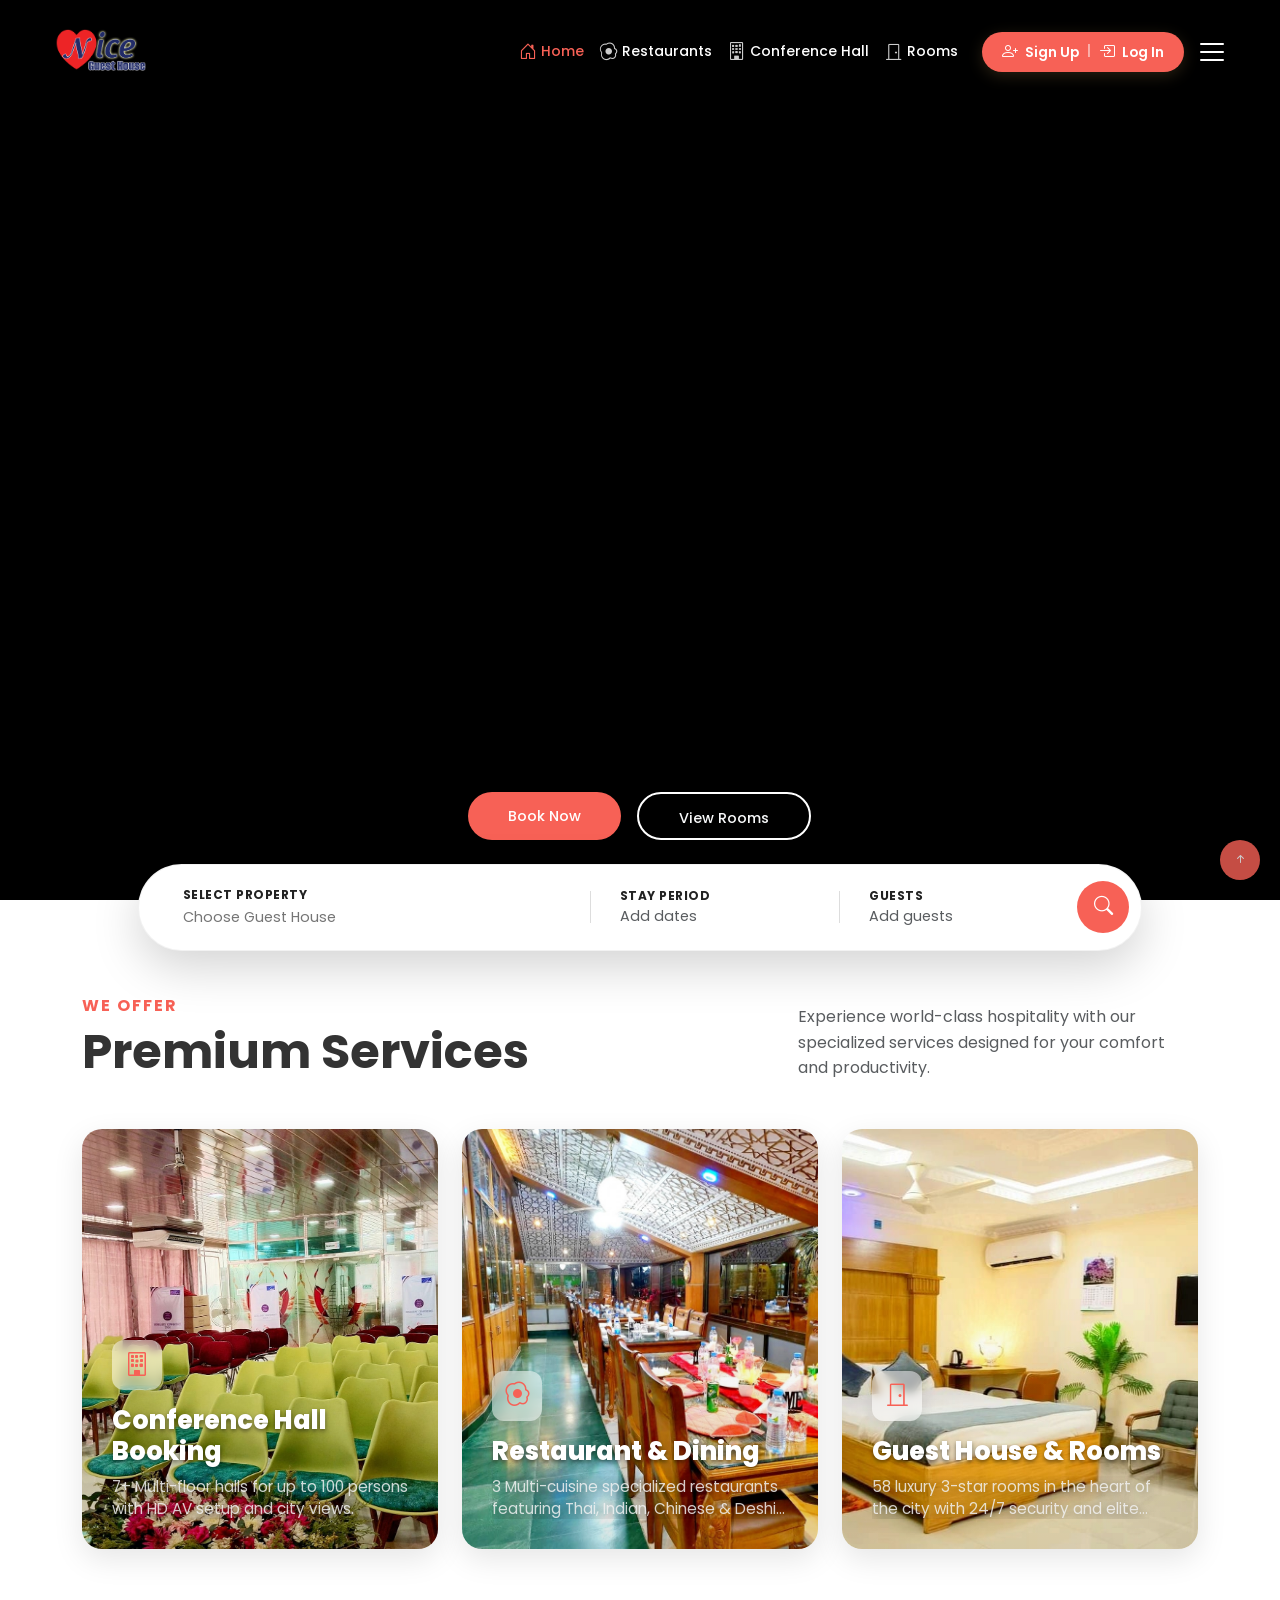
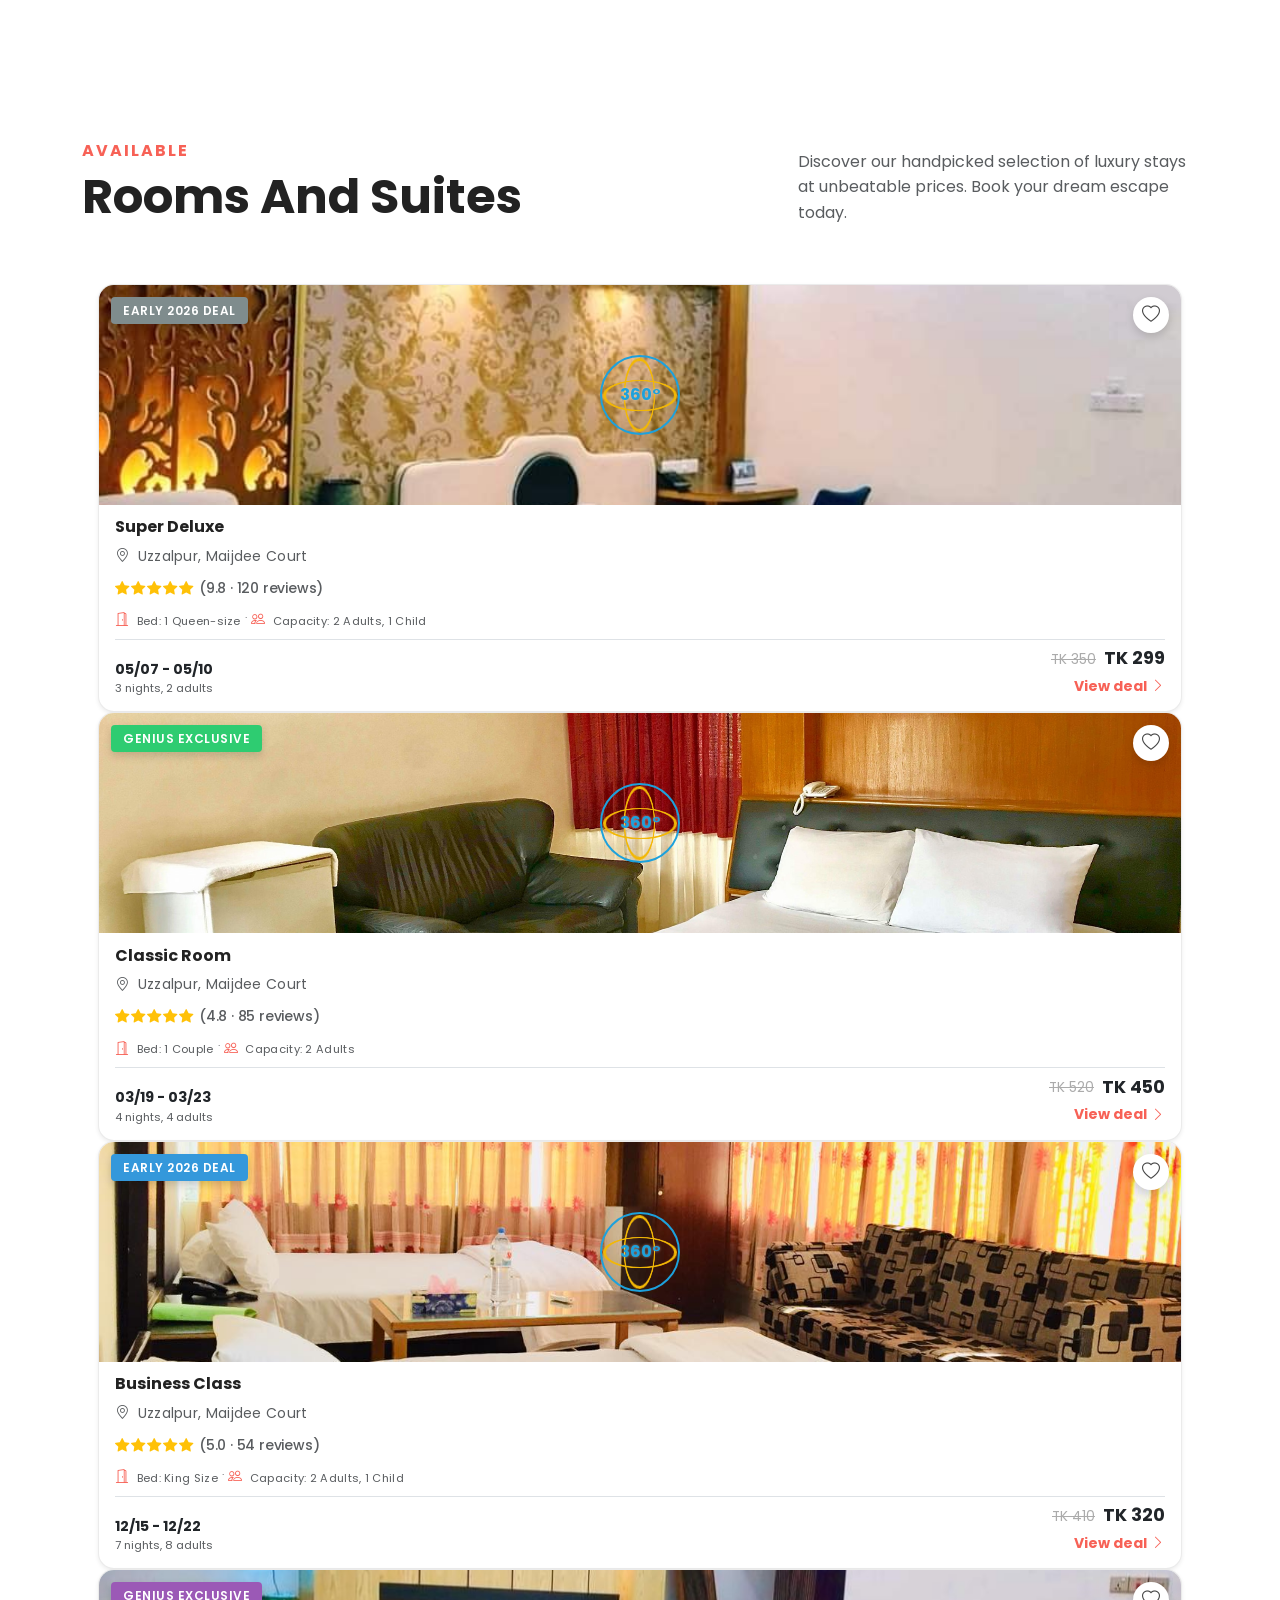
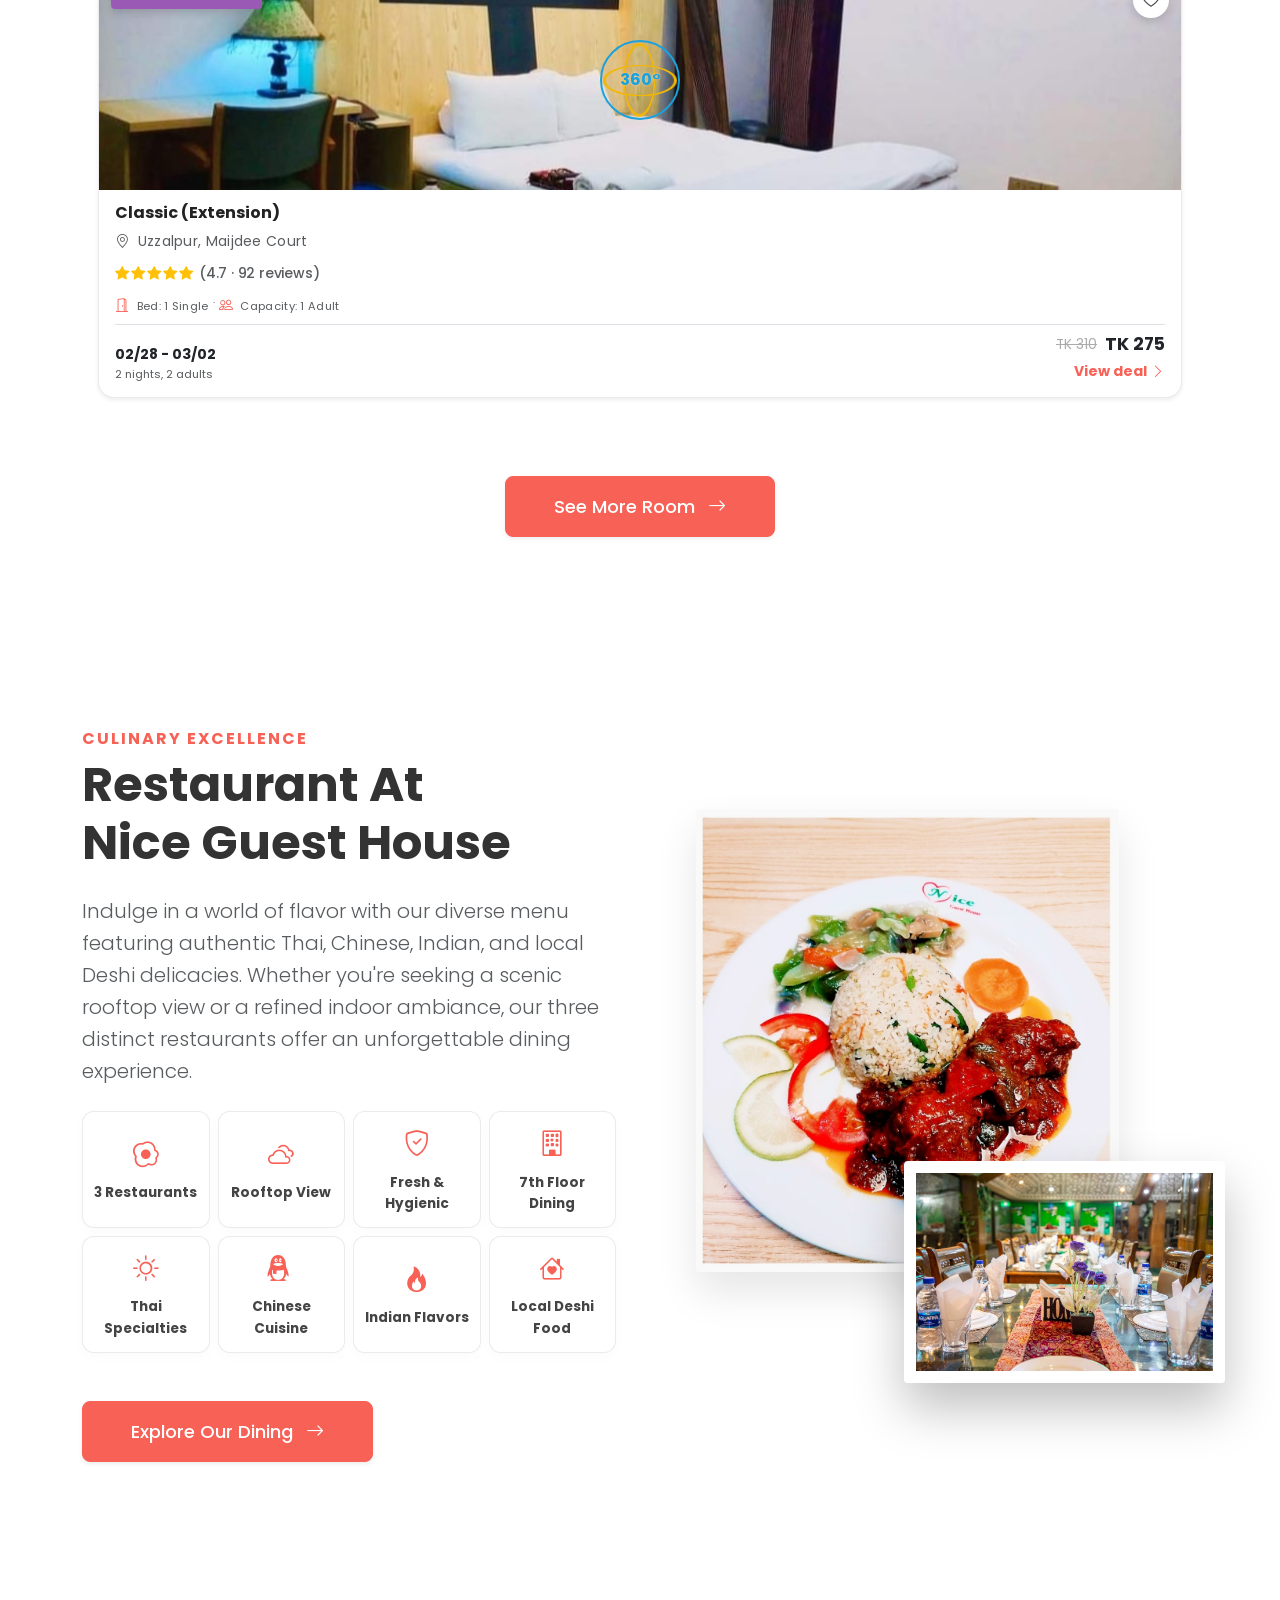
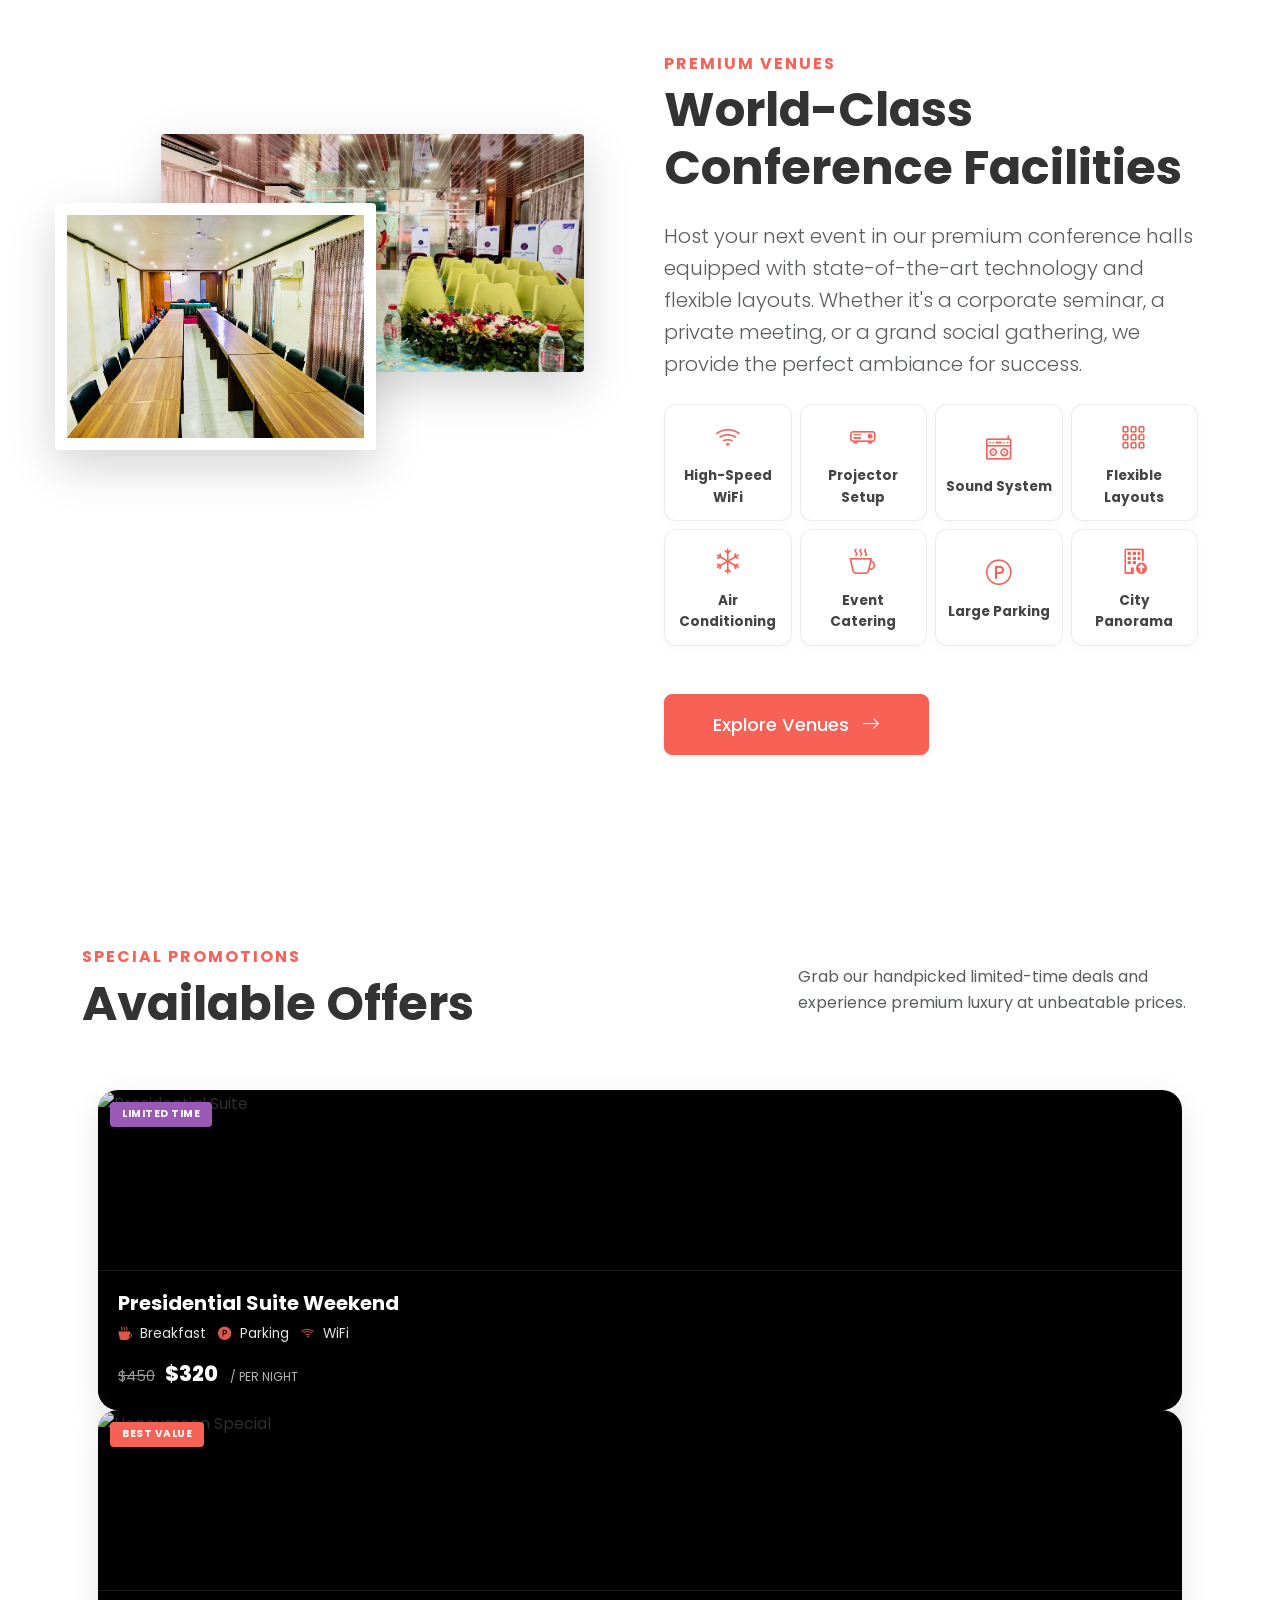
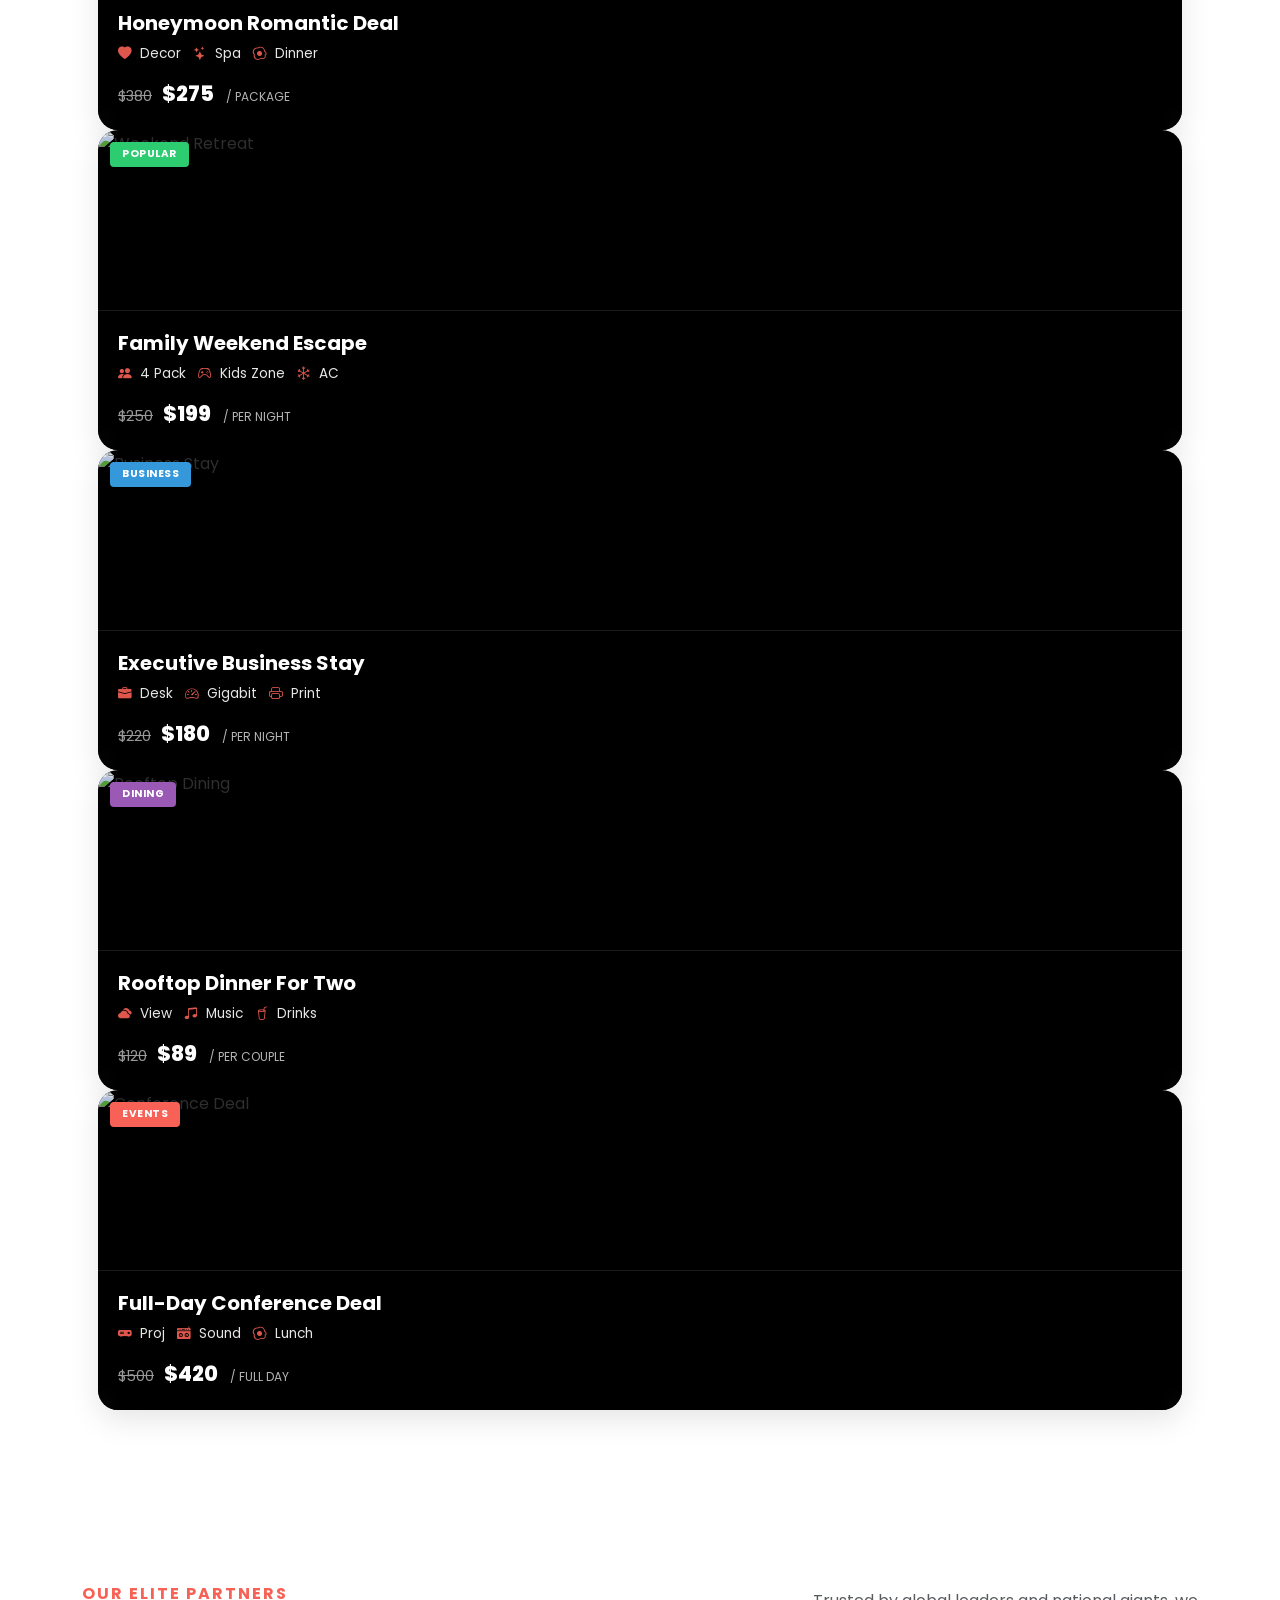
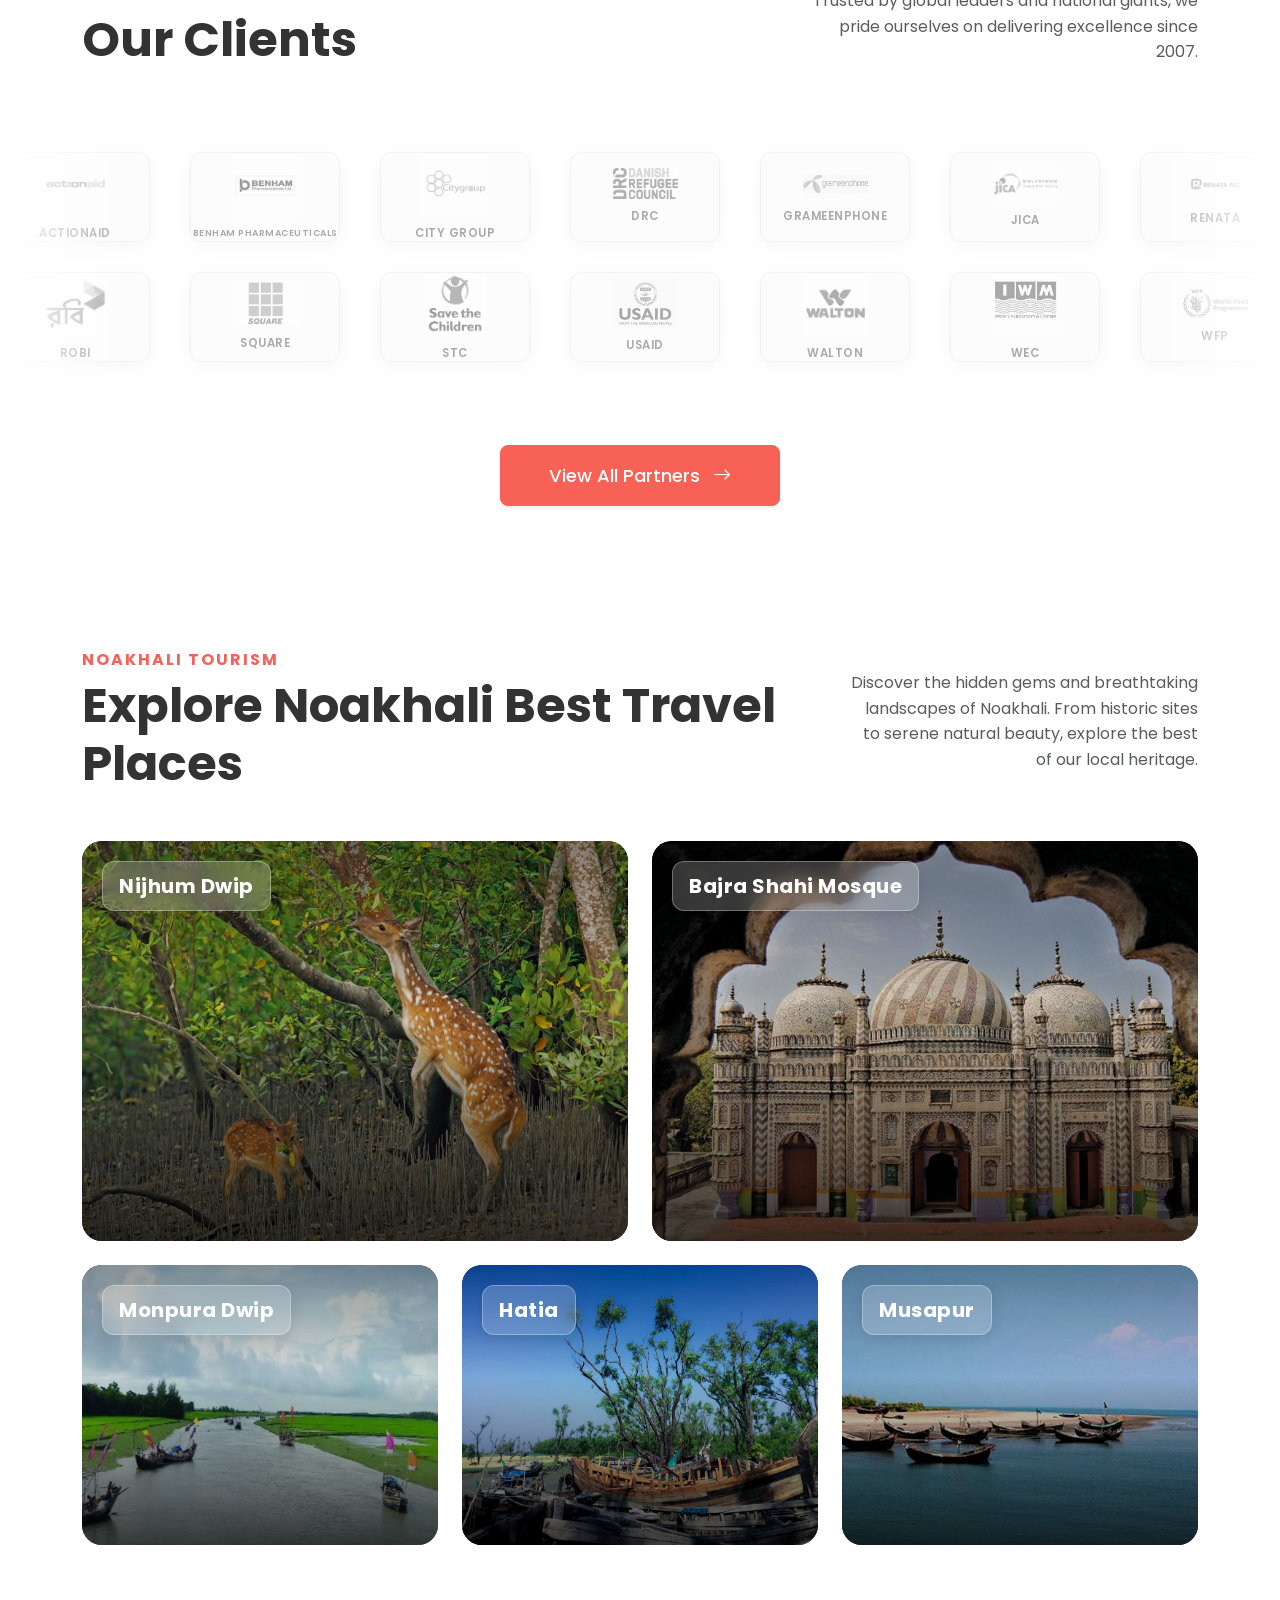
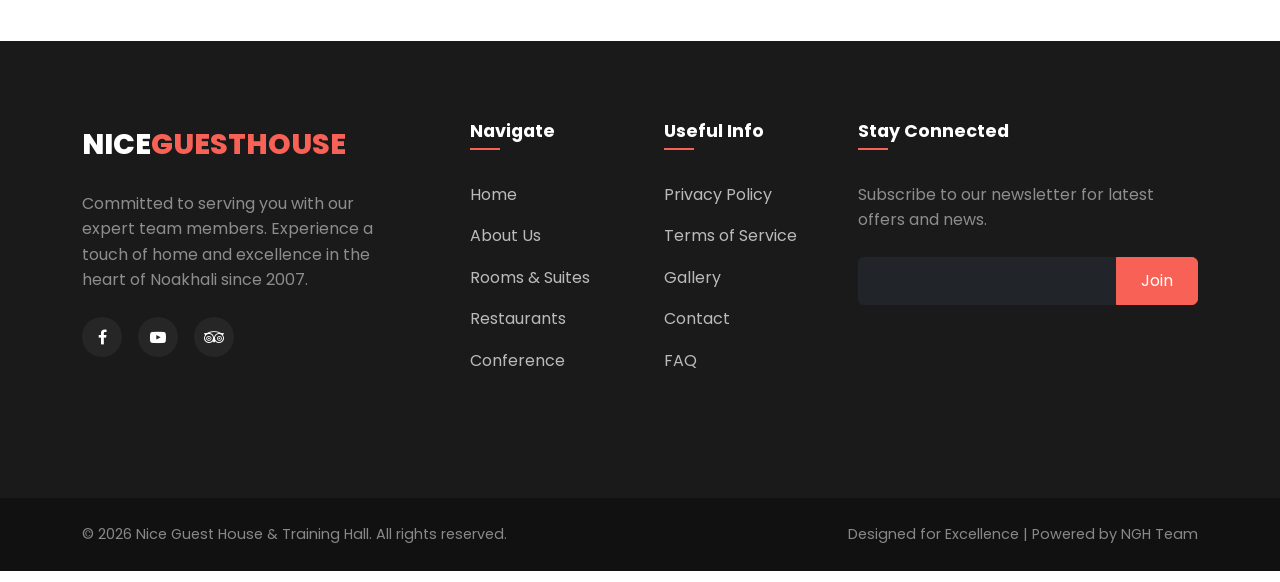
==== commit 18f1ec8a: "done" ====
--- a/index.html
+++ b/index.html
@@ -448,7 +448,7 @@
         <div class="px-3">
           <div class="offer-card border-0 shadow-sm rounded-4 overflow-hidden h-100 bg-white">
             <div class="offer-image-wrapper position-relative"
-              onclick="open3DViewer('https://pannellum.org/images/alma.jpg', 'Oceanfront Infinity Villa')">
+              onclick="open3DViewer('https://pannellum.org/images/alma.jpg', 'Super Deluxe')">
               <img src="assets/img/room/room1.jpg"
                 alt="Luxury Villa" class="offer-img w-100">
               <div class="orbit-360-container">
@@ -463,12 +463,12 @@
               <button class="wishlist-btn" onclick="event.stopPropagation()"><i class="bi bi-heart"></i></button>
               <div class="offer-badge top-pick">Early 2026 Deal</div>
             </div>
-            <div class="offer-content p-3">
+            <div class="offer-content p-3" onclick="window.location.href='room-details.html'">
               <div class="d-flex justify-content-between align-items-start mb-2">
-                <h5 class="offer-title fw-bold mb-0">Oceanfront Infinity Villa</h5>
+                <h5 class="offer-title fw-bold mb-0">Super Deluxe</h5>
               </div>
               <p class="offer-location text-muted small mb-2">
-                <i class="bi bi-geo-alt me-1"></i> Maldives, Indian Ocean
+                <i class="bi bi-geo-alt me-1"></i> Uzzalpur, Maijdee Court
               </p>
 
               <div class="rating-stars-wrapper d-flex align-items-center gap-2 mb-2">
@@ -482,18 +482,16 @@
                 <span class="rating-text-condensed text-muted small">(9.8 · 120 reviews)</span>
               </div>
 
-              <div class="offer-features d-flex gap-2 text-muted extra-small mb-3">
-                <span><i class="bi bi-people me-1"></i> 6 Sleeps</span>
+              <div class="offer-features d-flex gap-1 text-muted extra-small mb-3">
+                <span><i class="bi bi-door-open me-1"></i> Bed: 1 Queen-size</span>
                 <span>·</span>
-                <span><i class="bi bi-door-open me-1"></i> 3 Bedrooms</span>
-                <span>·</span>
-                <span><i class="bi bi-water me-1"></i> 2 Baths</span>
+                <span><i class="bi bi-people me-1"></i> Capacity: 2 Adults, 1 Child</span>
               </div>
 
               <div class="offer-footer d-flex justify-content-between align-items-end pt-3 border-top">
                 <div class="offer-dates-wrapper d-flex flex-column gap-2 align-items-start">
                   <button class="btn-toggle-360"
-                    onclick="event.stopPropagation(); open3DViewer('https://pannellum.org/images/alma.jpg', 'Oceanfront Infinity Villa')">
+                    onclick="event.stopPropagation(); open3DViewer('https://pannellum.org/images/alma.jpg', 'Super Deluxe')">
                     <i class="bi bi-arrow-repeat"></i> 360° View
                   </button>
                   <div class="offer-dates">
@@ -503,8 +501,8 @@
                 </div>
                 <div class="offer-pricing text-end">
                   <div class="d-flex align-items-center justify-content-end gap-2 mb-1">
-                    <div class="price-old text-decoration-line-through text-muted small">$350</div>
-                    <div class="price-current fw-bold text-dark h5 mb-0">$299</div>
+                    <div class="price-old text-decoration-line-through text-muted small">TK 350</div>
+                    <div class="price-current fw-bold text-dark h5 mb-0">TK 299</div>
                   </div>
                   <a href="room-details.html" class="view-deal-link text-decoration-none fw-bold small">
                     View deal <i class="bi bi-chevron-right ms-1"></i>
@@ -519,7 +517,7 @@
         <div class="px-3">
           <div class="offer-card border-0 shadow-sm rounded-4 overflow-hidden h-100 bg-white">
             <div class="offer-image-wrapper position-relative"
-              onclick="open3DViewer('https://images.unsplash.com/photo-1596522354195-e84ae3c98731?q=80&w=887&auto=format&fit=crop&ixlib=rb-4.1.0&ixid=M3wxMjA3fDB8MHxwaG90by1wYWdlfHx8fGVufDB8fHx8fA%3D%3D', 'Metropolitan Sky Penthouse')">
+              onclick="open3DViewer('https://images.unsplash.com/photo-1596522354195-e84ae3c98731?q=80&w=887&auto=format&fit=crop&ixlib=rb-4.1.0&ixid=M3wxMjA3fDB8MHxwaG90by1wYWdlfHx8fGVufDB8fHx8fA%3D%3D', 'Classic Room')">
               <img src="assets/img/room/room2.jpg"
                 alt="Modern Penthouse" class="offer-img w-100">
               <div class="orbit-360-container">
@@ -534,12 +532,12 @@
               <button class="wishlist-btn" onclick="event.stopPropagation()"><i class="bi bi-heart"></i></button>
               <div class="offer-badge new-listing">Genius Exclusive</div>
             </div>
-            <div class="offer-content p-3">
+            <div class="offer-content p-3" onclick="window.location.href='room-details.html'">
               <div class="d-flex justify-content-between align-items-start mb-2">
-                <h5 class="offer-title fw-bold mb-0">Metropolitan Sky Penthouse</h5>
+                <h5 class="offer-title fw-bold mb-0">Classic Room</h5>
               </div>
               <p class="offer-location text-muted small mb-2">
-                <i class="bi bi-geo-alt me-1"></i> Central Park, New York
+                <i class="bi bi-geo-alt me-1"></i> Uzzalpur, Maijdee Court
               </p>
 
               <div class="rating-stars-wrapper d-flex align-items-center gap-2 mb-2">
@@ -553,18 +551,16 @@
                 <span class="rating-text-condensed text-muted small">(4.8 · 85 reviews)</span>
               </div>
 
-              <div class="offer-features d-flex gap-2 text-muted extra-small mb-3">
-                <span><i class="bi bi-people me-1"></i> 4 Sleeps</span>
+              <div class="offer-features d-flex gap-1 text-muted extra-small mb-3">
+                <span><i class="bi bi-door-open me-1"></i> Bed: 1 Couple</span>
                 <span>·</span>
-                <span><i class="bi bi-door-open me-1"></i> 2 Bedrooms</span>
-                <span>·</span>
-                <span><i class="bi bi-water me-1"></i> 1 Bath</span>
+                <span><i class="bi bi-people me-1"></i> Capacity: 2 Adults</span>
               </div>
 
               <div class="offer-footer d-flex justify-content-between align-items-end pt-3 border-top">
                 <div class="offer-dates-wrapper d-flex flex-column gap-2 align-items-start">
                   <button class="btn-toggle-360"
-                    onclick="event.stopPropagation(); open3DViewer('https://images.unsplash.com/photo-1596522354195-e84ae3c98731?q=80&w=887&auto=format&fit=crop&ixlib=rb-4.1.0&ixid=M3wxMjA3fDB8MHxwaG90by1wYWdlfHx8fGVufDB8fHx8fA%3D%3D', 'Metropolitan Sky Penthouse')">
+                    onclick="event.stopPropagation(); open3DViewer('https://images.unsplash.com/photo-1596522354195-e84ae3c98731?q=80&w=887&auto=format&fit=crop&ixlib=rb-4.1.0&ixid=M3wxMjA3fDB8MHxwaG90by1wYWdlfHx8fGVufDB8fHx8fA%3D%3D', 'Classic Room')">
                     <i class="bi bi-arrow-repeat"></i> 360° View
                   </button>
                   <div class="offer-dates">
@@ -574,8 +570,8 @@
                 </div>
                 <div class="offer-pricing text-end">
                   <div class="d-flex align-items-center justify-content-end gap-2 mb-1">
-                    <div class="price-old text-decoration-line-through text-muted small">$520</div>
-                    <div class="price-current fw-bold text-dark h5 mb-0">$450</div>
+                    <div class="price-old text-decoration-line-through text-muted small">TK 520</div>
+                    <div class="price-current fw-bold text-dark h5 mb-0">TK 450</div>
                   </div>
                   <a href="#" class="view-deal-link text-decoration-none fw-bold small">
                     View deal <i class="bi bi-chevron-right ms-1"></i>
@@ -590,7 +586,7 @@
         <div class="px-3">
           <div class="offer-card border-0 shadow-sm rounded-4 overflow-hidden h-100 bg-white">
             <div class="offer-image-wrapper position-relative"
-              onclick="open3DViewer('https://images.unsplash.com/photo-1497366811353-6870744d04b2?q=80&w=869&auto=format&fit=crop&ixlib=rb-4.1.0&ixid=M3wxMjA3fDB8MHxwaG90by1wYWdlfHx8fGVufDB8fHx8fA%3D%3D', 'Alpine Peaks Luxury Chalet')">
+              onclick="open3DViewer('https://images.unsplash.com/photo-1497366811353-6870744d04b2?q=80&w=869&auto=format&fit=crop&ixlib=rb-4.1.0&ixid=M3wxMjA3fDB8MHxwaG90by1wYWdlfHx8fGVufDB8fHx8fA%3D%3D', 'Business Class')">
               <img src="assets/img/room/room3.jpg"
                 alt="Modern Penthouse" class="offer-img w-100">
               <div class="orbit-360-container">
@@ -605,12 +601,12 @@
               <button class="wishlist-btn" onclick="event.stopPropagation()"><i class="bi bi-heart"></i></button>
               <div class="offer-badge seasonal">Early 2026 Deal</div>
             </div>
-            <div class="offer-content p-3">
+            <div class="offer-content p-3" onclick="window.location.href='room-details.html'">
               <div class="d-flex justify-content-between align-items-start mb-2">
-                <h5 class="offer-title fw-bold mb-0">Alpine Peaks Luxury Chalet</h5>
+                <h5 class="offer-title fw-bold mb-0">Business Class</h5>
               </div>
               <p class="offer-location text-muted small mb-2">
-                <i class="bi bi-geo-alt me-1"></i> Zermatt, Switzerland
+                <i class="bi bi-geo-alt me-1"></i> Uzzalpur, Maijdee Court
               </p>
 
               <div class="rating-stars-wrapper d-flex align-items-center gap-2 mb-2">
@@ -624,18 +620,16 @@
                 <span class="rating-text-condensed text-muted small">(5.0 · 54 reviews)</span>
               </div>
 
-              <div class="offer-features d-flex gap-2 text-muted extra-small mb-3">
-                <span><i class="bi bi-people me-1"></i> 8 Sleeps</span>
+              <div class="offer-features d-flex gap-1 text-muted extra-small mb-3">
+                <span><i class="bi bi-door-open me-1"></i> Bed: King Size</span>
                 <span>·</span>
-                <span><i class="bi bi-door-open me-1"></i> 4 Bedrooms</span>
-                <span>·</span>
-                <span><i class="bi bi-water me-1"></i> 3 Baths</span>
+                <span><i class="bi bi-people me-1"></i> Capacity: 2 Adults, 1 Child</span>
               </div>
 
               <div class="offer-footer d-flex justify-content-between align-items-end pt-3 border-top">
                 <div class="offer-dates-wrapper d-flex flex-column gap-2 align-items-start">
                   <button class="btn-toggle-360"
-                    onclick="event.stopPropagation(); open3DViewer('https://images.unsplash.com/photo-1497366811353-6870744d04b2?q=80&w=869&auto=format&fit=crop&ixlib=rb-4.1.0&ixid=M3wxMjA3fDB8MHxwaG90by1wYWdlfHx8fGVufDB8fHx8fA%3D%3D', 'Alpine Peaks Luxury Chalet')">
+                    onclick="event.stopPropagation(); open3DViewer('https://images.unsplash.com/photo-1497366811353-6870744d04b2?q=80&w=869&auto=format&fit=crop&ixlib=rb-4.1.0&ixid=M3wxMjA3fDB8MHxwaG90by1wYWdlfHx8fGVufDB8fHx8fA%3D%3D', 'Business Class')">
                     <i class="bi bi-arrow-repeat"></i> 360° View
                   </button>
                   <div class="offer-dates">
@@ -645,8 +639,8 @@
                 </div>
                 <div class="offer-pricing text-end">
                   <div class="d-flex align-items-center justify-content-end gap-2 mb-1">
-                    <div class="price-old text-decoration-line-through text-muted small">$410</div>
-                    <div class="price-current fw-bold text-dark h5 mb-0">$320</div>
+                    <div class="price-old text-decoration-line-through text-muted small">TK 410</div>
+                    <div class="price-current fw-bold text-dark h5 mb-0">TK 320</div>
                   </div>
                   <a href="#" class="view-deal-link text-decoration-none fw-bold small">
                     View deal <i class="bi bi-chevron-right ms-1"></i>
@@ -661,7 +655,7 @@
         <div class="px-3">
           <div class="offer-card border-0 shadow-sm rounded-4 overflow-hidden h-100 bg-white">
             <div class="offer-image-wrapper position-relative"
-              onclick="open3DViewer('https://pannellum.org/images/alma.jpg', 'Desert Sands Royal Suite')">
+              onclick="open3DViewer('https://pannellum.org/images/alma.jpg', 'Classic (Extension)')">
              <img src="assets/img/room/room4.jpg"
                 alt="Modern Penthouse" class="offer-img w-100">
               <div class="orbit-360-container">
@@ -676,12 +670,12 @@
               <button class="wishlist-btn" onclick="event.stopPropagation()"><i class="bi bi-heart"></i></button>
               <div class="offer-badge exclusive">Genius Exclusive</div>
             </div>
-            <div class="offer-content p-3">
+            <div class="offer-content p-3" onclick="window.location.href='room-details.html'">
               <div class="d-flex justify-content-between align-items-start mb-2">
-                <h5 class="offer-title fw-bold mb-0">Desert Sands Royal Suite</h5>
+                <h5 class="offer-title fw-bold mb-0">Classic (Extension)</h5>
               </div>
               <p class="offer-location text-muted small mb-2">
-                <i class="bi bi-geo-alt me-1"></i> Dubai, UAE
+                <i class="bi bi-geo-alt me-1"></i> Uzzalpur, Maijdee Court
               </p>
 
               <div class="rating-stars-wrapper d-flex align-items-center gap-2 mb-2">
@@ -695,18 +689,16 @@
                 <span class="rating-text-condensed text-muted small">(4.7 · 92 reviews)</span>
               </div>
 
-              <div class="offer-features d-flex gap-2 text-muted extra-small mb-3">
-                <span><i class="bi bi-people me-1"></i> 2 Sleeps</span>
+              <div class="offer-features d-flex gap-1 text-muted extra-small mb-3">
+                <span><i class="bi bi-door-open me-1"></i> Bed: 1 Single</span>
                 <span>·</span>
-                <span><i class="bi bi-door-open me-1"></i> 1 Bedroom</span>
-                <span>·</span>
-                <span><i class="bi bi-water me-1"></i> 1 Bath</span>
+                <span><i class="bi bi-people me-1"></i> Capacity: 1 Adult</span>
               </div>
 
               <div class="offer-footer d-flex justify-content-between align-items-end pt-3 border-top">
                 <div class="offer-dates-wrapper d-flex flex-column gap-2 align-items-start">
                   <button class="btn-toggle-360"
-                    onclick="event.stopPropagation(); open3DViewer('https://pannellum.org/images/alma.jpg', 'Desert Sands Royal Suite')">
+                    onclick="event.stopPropagation(); open3DViewer('https://pannellum.org/images/alma.jpg', 'Classic (Extension)')">
                     <i class="bi bi-arrow-repeat"></i> 360° View
                   </button>
                   <div class="offer-dates">
@@ -716,8 +708,8 @@
                 </div>
                 <div class="offer-pricing text-end">
                   <div class="d-flex align-items-center justify-content-end gap-2 mb-1">
-                    <div class="price-old text-decoration-line-through text-muted small">$310</div>
-                    <div class="price-current fw-bold text-dark h5 mb-0">$275</div>
+                    <div class="price-old text-decoration-line-through text-muted small">TK 310</div>
+                    <div class="price-current fw-bold text-dark h5 mb-0">TK 275</div>
                   </div>
                   <a href="#" class="view-deal-link text-decoration-none fw-bold small">
                     View deal <i class="bi bi-chevron-right ms-1"></i>
--- a/assets/css/style.css
+++ b/assets/css/style.css
@@ -739,6 +739,15 @@
     box-shadow: 0 20px 40px rgba(0, 0, 0, 0.12) !important;
 }
 
+.offer-content {
+    cursor: pointer;
+    transition: background-color 0.3s ease;
+}
+
+.offer-content:hover {
+    background-color: rgba(0, 0, 0, 0.02);
+}
+
 .offer-image-wrapper {
     height: 220px;
     overflow: hidden;
@@ -895,6 +904,10 @@
 .offer-features {
     letter-spacing: 0.3px;
     font-weight: 400;
+    white-space: nowrap;
+    overflow: hidden;
+    text-overflow: ellipsis;
+    font-size: 0.72rem; /* Slightly smaller than base but readable */
 }
 
 .rating-stars-wrapper .stars i {
@@ -1143,6 +1156,7 @@
     transform: translateX(3px);
     box-shadow: 0 4px 12px rgba(247, 97, 86, 0.15);
 }
+
 
 
 
